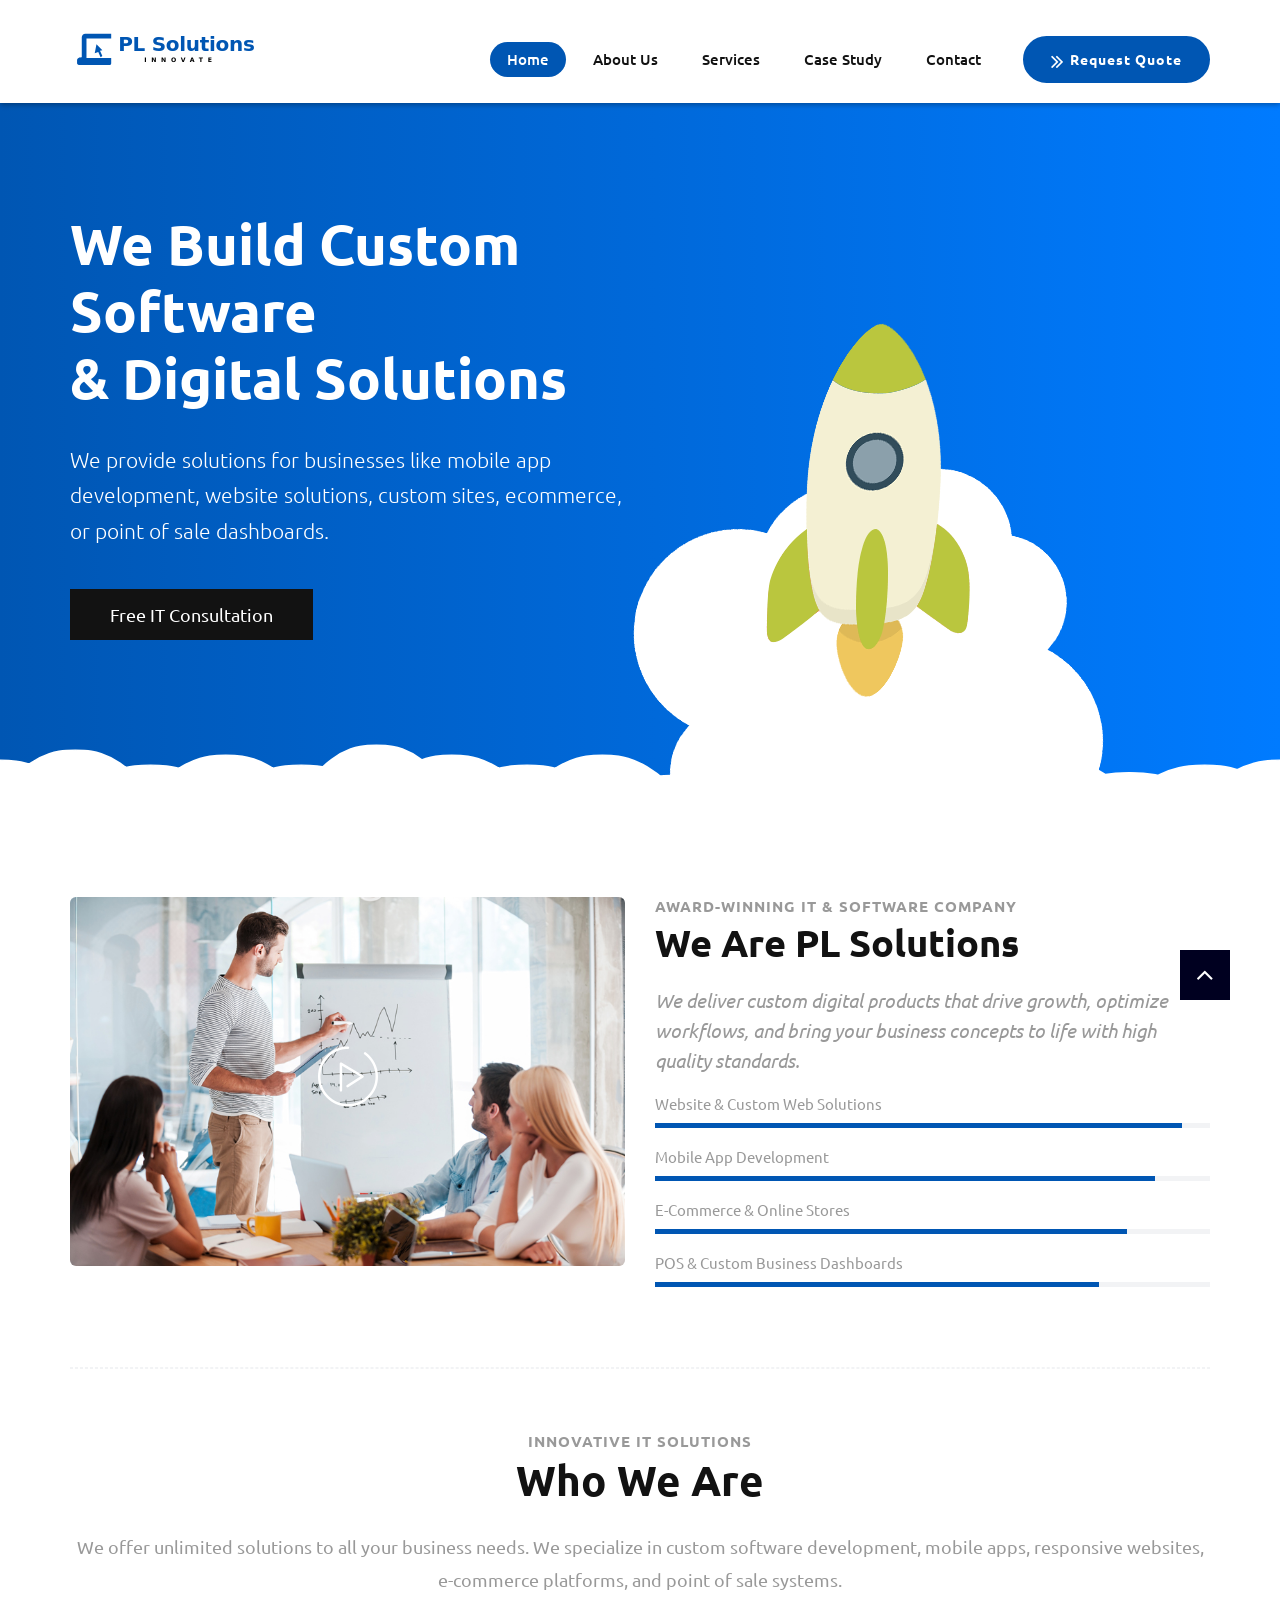
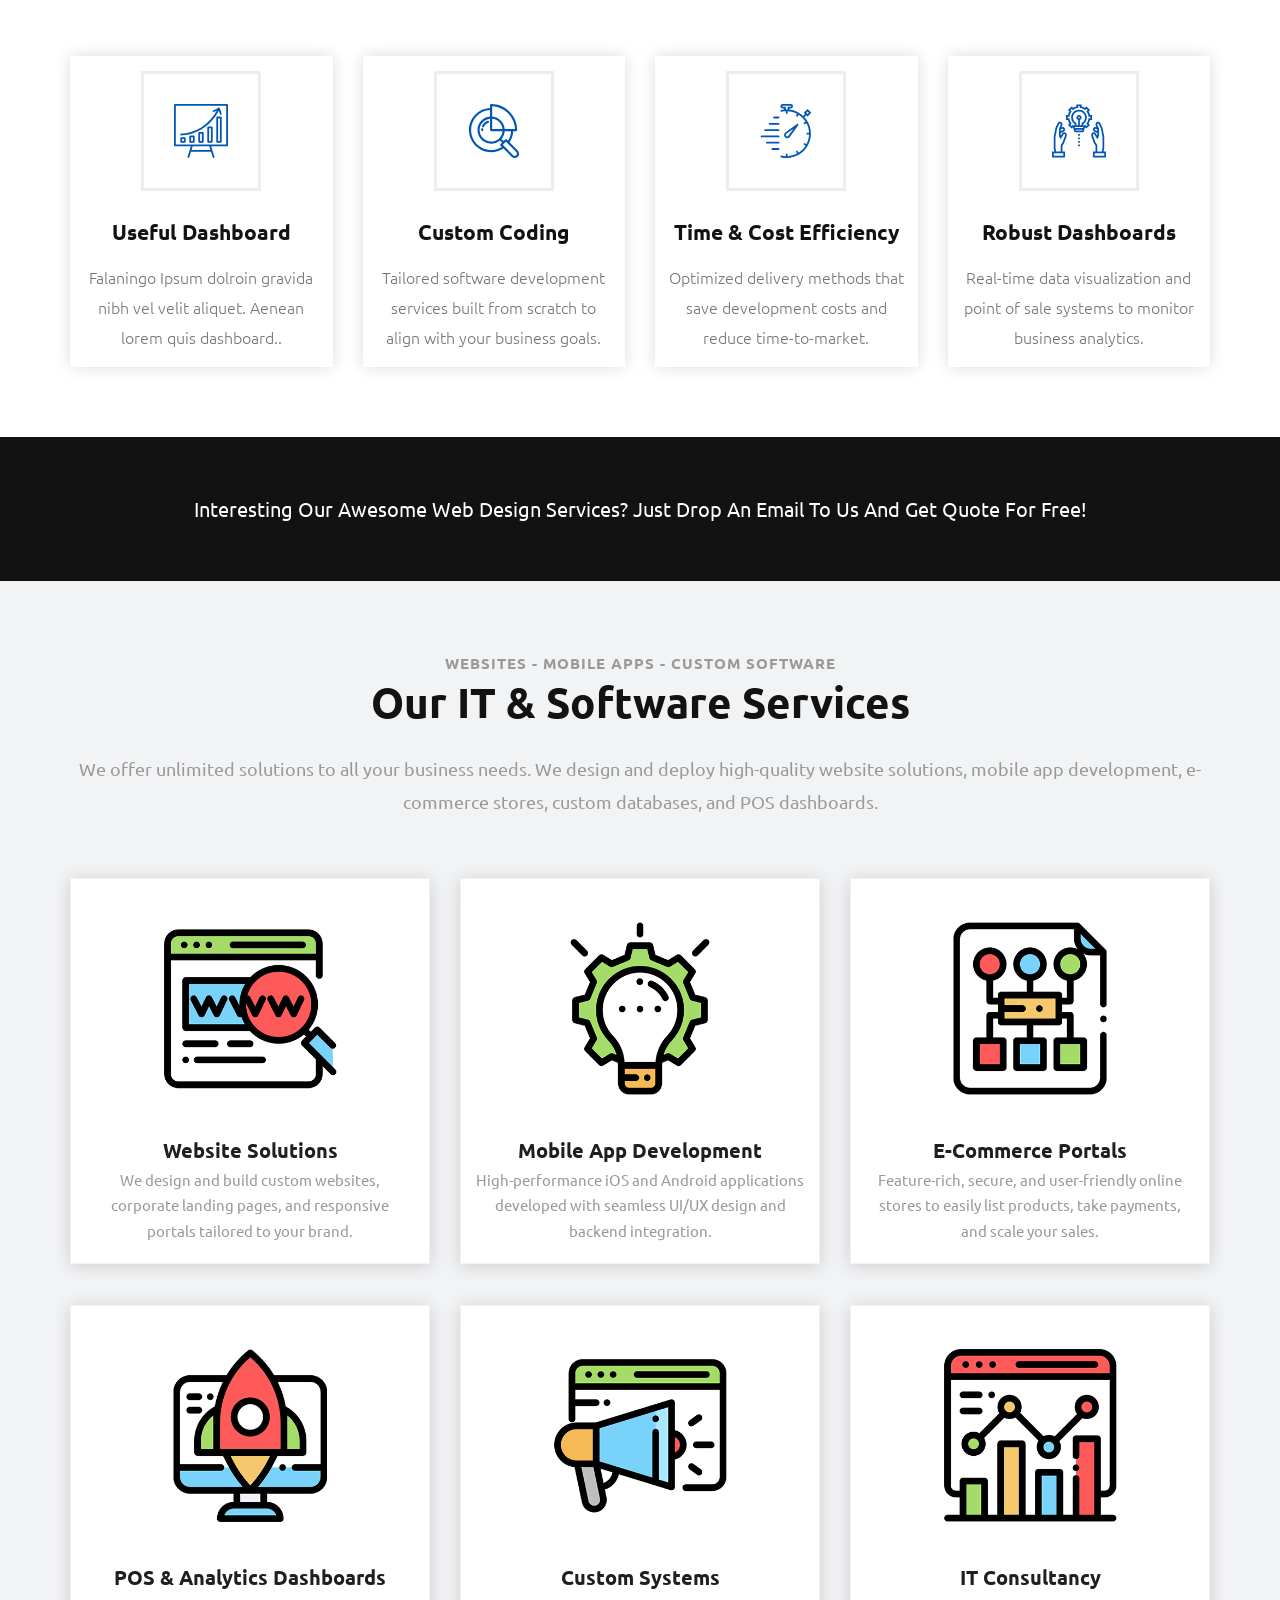
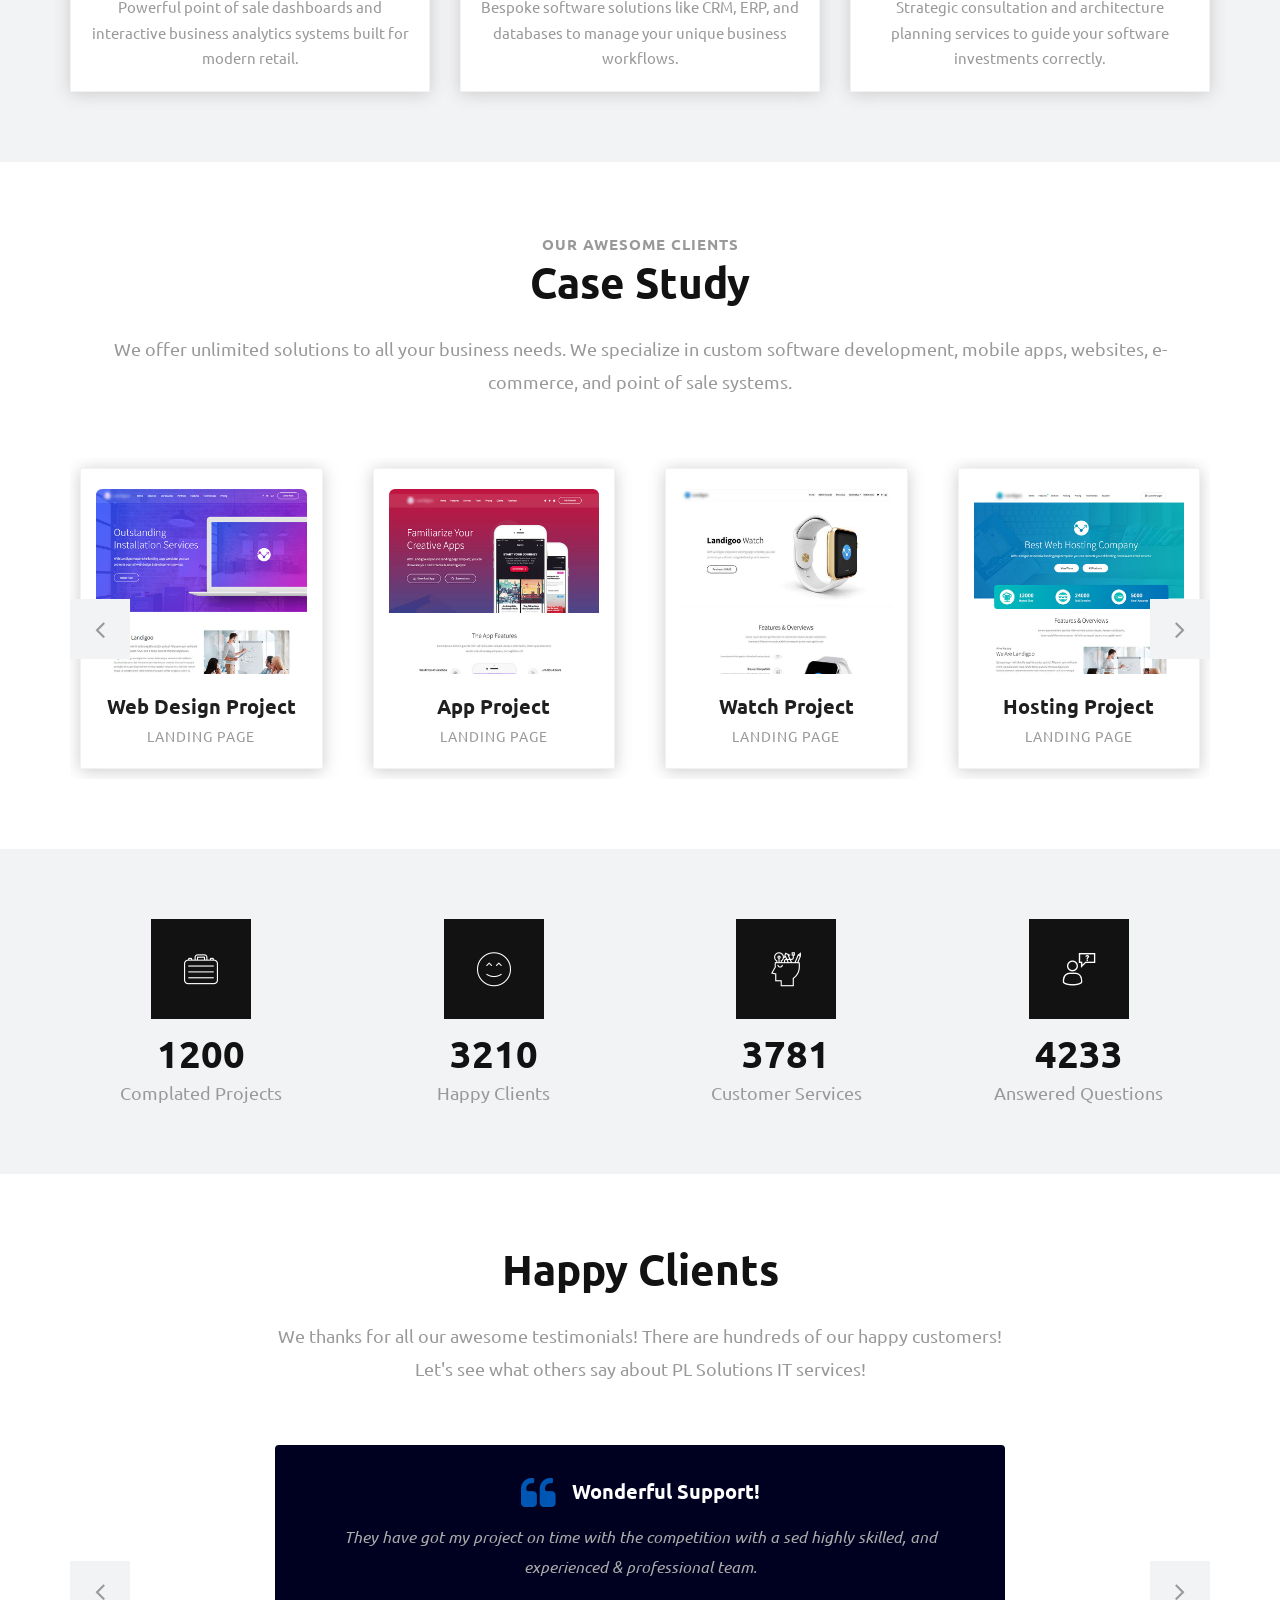
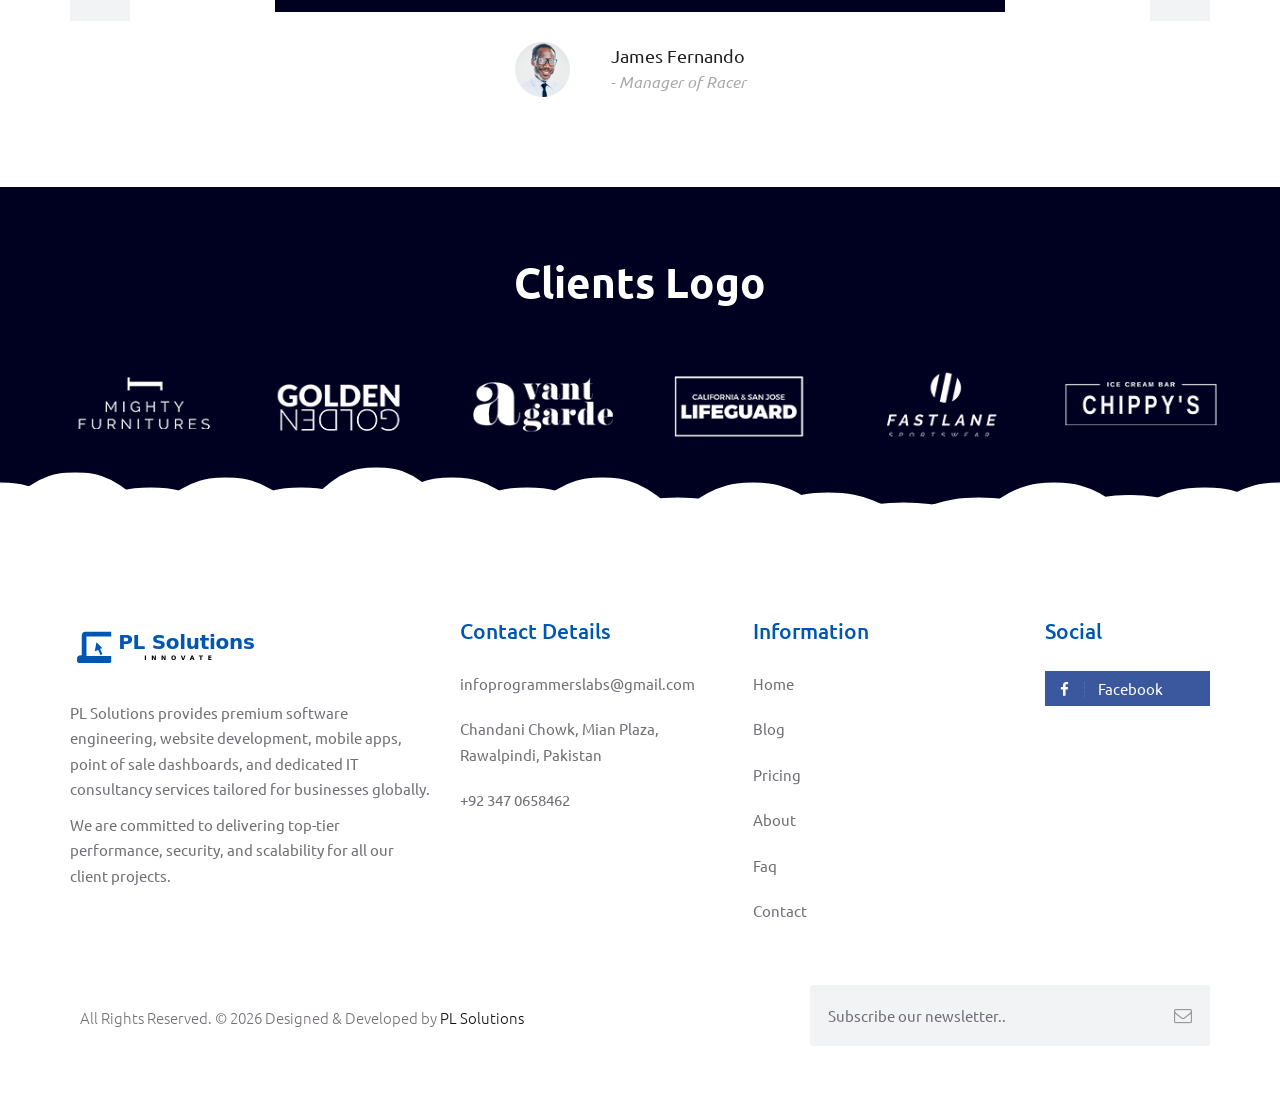
==== index.html @ e8bc79b7 "first commit" ====
<!DOCTYPE html>
<html lang="en">

<!-- Basic -->
<meta charset="utf-8">
<meta http-equiv="X-UA-Compatible" content="IE=edge">

<!-- Mobile Metas -->
<meta name="viewport" content="width=device-width, minimum-scale=1.0, maximum-scale=1.0, user-scalable=no">

<!-- Site Metas -->
<title>PL Solutions</title>
<meta name="keywords" content="">
<meta name="description" content="">
<meta name="author" content="">

<!-- Site Icons -->
<link rel="shortcut icon" href="images/favicon.ico" type="image/x-icon" />
<link rel="apple-touch-icon" href="images/apple-touch-icon.png">

<!-- Bootstrap CSS -->
<link rel="stylesheet" href="css/bootstrap.min.css">
<!-- Site CSS -->
<link rel="stylesheet" href="style.css">
<!-- Colors CSS -->
<link rel="stylesheet" href="css/colors.css">
<!-- ALL VERSION CSS -->
<link rel="stylesheet" href="css/versions.css">
<!-- Responsive CSS -->
<link rel="stylesheet" href="css/responsive.css">
<!-- Custom CSS -->
<link rel="stylesheet" href="css/custom.css">

<!--[if lt IE 9]>
      <script src="https://oss.maxcdn.com/libs/html5shiv/3.7.0/html5shiv.js"></script>
      <script src="https://oss.maxcdn.com/libs/respond.js/1.4.2/respond.min.js"></script>
    <![endif]-->

</head>

<body class="seo_version">

    <!-- LOADER -->
    <div id="preloader">
        <div id="cupcake" class="box">
            <span class="letter">L</span>
            <div class="cupcakeCircle box">
                <div class="cupcakeInner box">
                    <div class="cupcakeCore box"></div>
                </div>
            </div>
            <span class="letter box">A</span>
            <span class="letter box">D</span>
            <span class="letter box">I</span>
            <span class="letter box">N</span>
            <span class="letter box">G</span>
        </div>
    </div>
    <!-- END LOADER -->

    <header class="header header_style_01">
        <nav class="megamenu navbar navbar-default">
            <div class="container">
                <div class="navbar-header">
                    <button type="button" class="navbar-toggle collapsed" data-toggle="collapse" data-target="#navbar"
                        aria-expanded="false" aria-controls="navbar">
                        <span class="sr-only">Toggle navigation</span>
                        <span class="icon-bar"></span>
                        <span class="icon-bar"></span>
                        <span class="icon-bar"></span>
                    </button>
                    <a class="navbar-brand" href="index.html"><img src="images/logos/logo-seo.svg" alt="PL Solutions"
                            style="height: 50px;"></a>
                </div>
                <div id="navbar" class="navbar-collapse collapse">
                    <ul class="nav navbar-nav navbar-right hidden-md hidden-sm hidden-xs">
                        <li><a class="btn-light btn-radius btn-brd top-btn" href="#"><i
                                    class="fa fa-angle-double-right"></i>Request Quote</a></li>
                    </ul>
                    <ul class="nav navbar-nav navbar-right menu-top">
                        <li><a class="active" href="index.html">Home</a></li>
                        <li><a href="about.html">About Us </a></li>
                        <li><a href="services.html">Services</a></li>
                        <li><a href="case-study.html">Case Study</a></li>
                        <li><a href="contact.html">Contact</a></li>
                    </ul>
                </div>
            </div>
        </nav>
    </header>

    <div id="home" class="parallax first-section" data-stellar-background-ratio="0.4"
        style="background: #0056b3; background: linear-gradient(to right, #0056b3 0%, #007bff 100%);">
        <div class="container">
            <div class="row">
                <div class="col-md-6 col-sm-12">
                    <div class="big-tagline">
                        <h2>We Build Custom Software<br>& Digital Solutions</h2>
                        <p class="lead">We provide solutions for businesses like mobile app development, website
                            solutions, custom sites, ecommerce, or point of sale dashboards.</p>
                        <a href="#support" class="btn btn-light btn-radius btn-brd ban-btn">Free IT Consultation</a>
                    </div>
                </div>

                <div class="app_iphone_02 wow slideInUp hidden-xs hidden-sm" data-wow-duration="1s"
                    data-wow-delay="0.5s">
                    <img src="uploads/rocket.png" alt="" class="img-responsive">
                </div>
            </div><!-- end row -->
        </div><!-- end container -->
    </div><!-- end section -->

    <svg id="clouds" class="hidden-xs" xmlns="http://www.w3.org/2000/svg" version="1.1" width="100%" height="100"
        viewBox="0 0 85 100" preserveAspectRatio="none">
        <path d="M-5 100 Q 0 20 5 100 Z
            M0 100 Q 5 0 10 100
            M5 100 Q 10 30 15 100
            M10 100 Q 15 10 20 100
            M15 100 Q 20 30 25 100
            M20 100 Q 25 -10 30 100
            M25 100 Q 30 10 35 100
            M30 100 Q 35 30 40 100
            M35 100 Q 40 10 45 100
            M40 100 Q 45 50 50 100
            M45 100 Q 50 20 55 100
            M50 100 Q 55 40 60 100
            M55 100 Q 60 60 65 100
            M60 100 Q 65 50 70 100
            M65 100 Q 70 20 75 100
            M70 100 Q 75 45 80 100
            M75 100 Q 80 30 85 100
            M80 100 Q 85 20 90 100
            M85 100 Q 90 50 95 100
            M90 100 Q 95 25 100 100
            M95 100 Q 100 15 105 100 Z">
        </path>
    </svg>

    <div id="about" class="section wb nopadtop">
        <div class="container">
            <div class="row">
                <div class="col-md-6">
                    <div class="post-media wow fadeIn">
                        <img src="uploads/about_01.jpg" alt="" class="img-responsive img-rounded">
                        <a href="http://www.youtube.com/watch?v=nrJtHemSPW4" data-rel="prettyPhoto[gal]"
                            class="playbutton"><i class="flaticon-play-button"></i></a>
                    </div><!-- end media -->
                </div><!-- end col -->

                <div class="col-md-6 m40">
                    <div class="message-box">
                        <h4>Award-Winning IT & Software Company</h4>
                        <h2>We Are PL Solutions</h2>
                        <p class="lead">We deliver custom digital products that drive growth, optimize workflows, and
                            bring your business concepts to life with high quality standards.</p>

                        <div class="skills">
                            <div class="skills-wrapper">
                                <h3>Website & Custom Web Solutions</h3>
                                <div class="progress">
                                    <div class="progress-bar progress-bar-success color6 wow slideInLeft"
                                        role="progressbar" aria-valuenow="95" aria-valuemin="0" aria-valuemax="100"
                                        style="width: 95%">
                                    </div>
                                </div>
                            </div><!-- end skills-wrapper -->

                            <div class="skills-wrapper">
                                <h3>Mobile App Development</h3>
                                <div class="progress">
                                    <div class="progress-bar progress-bar-success color2 wow slideInLeft"
                                        role="progressbar" aria-valuenow="90" aria-valuemin="0" aria-valuemax="100"
                                        style="width: 90%">
                                    </div>
                                </div>
                            </div><!-- end skills-wrapper -->

                            <div class="skills-wrapper">
                                <h3>E-Commerce & Online Stores</h3>
                                <div class="progress">
                                    <div class="progress-bar progress-bar-success color3 wow slideInLeft"
                                        role="progressbar" aria-valuenow="85" aria-valuemin="0" aria-valuemax="100"
                                        style="width: 85%">
                                    </div>
                                </div>
                            </div><!-- end skills-wrapper -->

                            <div class="skills-wrapper">
                                <h3>POS & Custom Business Dashboards</h3>
                                <div class="progress">
                                    <div class="progress-bar progress-bar-success color5 wow slideInLeft"
                                        role="progressbar" aria-valuenow="80" aria-valuemin="0" aria-valuemax="100"
                                        style="width: 80%">
                                    </div>
                                </div>
                            </div><!-- end skills-wrapper -->
                        </div><!-- end skills -->
                    </div><!-- end messagebox -->
                </div><!-- end col -->
            </div><!-- end row -->

            <hr class="hr1">

            <div class="section-title text-center">
                <small>Innovative IT Solutions</small>
                <h3>Who We Are</h3>
                <p class="lead">We offer unlimited solutions to all your business needs. We specialize in custom
                    software development, mobile apps, responsive websites, e-commerce platforms, and point of sale
                    systems.</p>
            </div><!-- end title -->

            <div class="seo-services row clearfix">
                <div class="col-md-3 col-sm-6 col-xs-12">
                    <div class="who">
                        <img src="images/seo-icons/growth.svg" alt="icon" class="wow fadeInUp">
                        <h4>Useful Dashboard</h4>
                        <p class="lead">Falaningo Ipsum dolroin gravida nibh vel velit aliquet. Aenean lorem quis
                            dashboard..</p>
                    </div>
                </div><!-- end col -->

                <div class="col-md-3 col-sm-6 col-xs-12">
                    <div class="who">
                        <img src="images/seo-icons/research.svg" alt="icon" class="wow fadeInUp">
                        <h4>Custom Coding</h4>
                        <p class="lead">Tailored software development services built from scratch to align with your
                            business goals.</p>
                    </div>
                </div><!-- end col -->

                <div class="col-md-3 col-sm-6 col-xs-12">
                    <div class="who">
                        <img src="images/seo-icons/stopwatch.svg" alt="icon" class="wow fadeInUp">
                        <h4>Time & Cost Efficiency</h4>
                        <p class="lead">Optimized delivery methods that save development costs and reduce
                            time-to-market.</p>
                    </div>
                </div><!-- end col -->

                <div class="col-md-3 col-sm-6 col-xs-12">
                    <div class="who">
                        <img src="images/seo-icons/development.svg" alt="icon" class="wow fadeInUp">
                        <h4>Robust Dashboards</h4>
                        <p class="lead">Real-time data visualization and point of sale systems to monitor business
                            analytics.</p>
                    </div>
                </div><!-- end col -->
            </div><!-- end how-its-work -->
        </div><!-- end container -->
    </div><!-- end section -->

    <section class="section nopad cac text-center">
        <a href="#">
            <h3>Interesting our awesome web design services? Just drop an email to us and get quote for free!</h3>
        </a>
    </section>

    <div id="services" class="section lb">
        <div class="container">
            <div class="section-title text-center">
                <small>Websites - Mobile Apps - Custom Software</small>
                <h3>Our IT & Software Services</h3>
                <p class="lead">We offer unlimited solutions to all your business needs. We design and deploy
                    high-quality website solutions, mobile app development, e-commerce stores, custom databases, and POS
                    dashboards.</p>
            </div><!-- end title -->
            <div class="row text-center">
                <div class="col-md-4 col-sm-4 col-xs-12">
                    <div class="service-widget">
                        <div class="post-media wow fadeIn">
                            <img src="uploads/seo_01.png" alt="" class="img-responsive img-rounded">
                        </div>
                        <h3>Website Solutions</h3>
                        <p>We design and build custom websites, corporate landing pages, and responsive portals tailored
                            to your brand.</p>
                    </div><!-- end service -->
                </div><!-- end col -->

                <div class="col-md-4 col-sm-4 col-xs-12">
                    <div class="service-widget">
                        <div class="post-media wow fadeIn">
                            <img src="uploads/seo_02.png" alt="" class="img-responsive img-rounded">
                        </div>
                        <h3>Mobile App Development</h3>
                        <p>High-performance iOS and Android applications developed with seamless UI/UX design and
                            backend integration.</p>
                    </div><!-- end service -->
                </div><!-- end col -->

                <div class="col-md-4 col-sm-4 col-xs-12">
                    <div class="service-widget">
                        <div class="post-media wow fadeIn">
                            <img src="uploads/seo_03.png" alt="" class="img-responsive img-rounded">
                        </div>
                        <h3>E-Commerce Portals</h3>
                        <p>Feature-rich, secure, and user-friendly online stores to easily list products, take payments,
                            and scale your sales.</p>
                    </div><!-- end service -->
                </div><!-- end col -->
            </div><!-- end row -->

            <hr class="invis">

            <div class="row text-center">
                <div class="col-md-4 col-sm-4 col-xs-12">
                    <div class="service-widget">
                        <div class="post-media wow fadeIn">
                            <img src="uploads/seo_04.png" alt="" class="img-responsive img-rounded">
                        </div>
                        <h3>POS & Analytics Dashboards</h3>
                        <p>Powerful point of sale dashboards and interactive business analytics systems built for modern
                            retail.</p>
                    </div><!-- end service -->
                </div><!-- end col -->

                <div class="col-md-4 col-sm-4 col-xs-12">
                    <div class="service-widget">
                        <div class="post-media wow fadeIn">
                            <img src="uploads/seo_05.png" alt="" class="img-responsive img-rounded">
                        </div>
                        <h3>Custom Systems</h3>
                        <p>Bespoke software solutions like CRM, ERP, and databases to manage your unique business
                            workflows.</p>
                    </div><!-- end service -->
                </div><!-- end col -->

                <div class="col-md-4 col-sm-4 col-xs-12">
                    <div class="service-widget">
                        <div class="post-media wow fadeIn">
                            <img src="uploads/seo_06.png" alt="" class="img-responsive img-rounded">
                        </div>
                        <h3>IT Consultancy</h3>
                        <p>Strategic consultation and architecture planning services to guide your software investments
                            correctly.</p>
                    </div><!-- end service -->
                </div><!-- end col -->
            </div><!-- end row -->
        </div><!-- end container -->
    </div><!-- end section -->

    <div id="case" class="section wb">
        <div class="container">
            <div class="section-title text-center">
                <small>Our Awesome Clients</small>
                <h3>Case Study</h3>
                <p class="lead">We offer unlimited solutions to all your business needs. We specialize in custom
                    software development, mobile apps, websites, e-commerce, and point of sale systems.</p>
            </div><!-- end title -->

            <div class="owl-screenshots owl-carousel owl-theme text-center">
                <div class="owl-screen">
                    <div class="service-widget">
                        <div class="post-media entry wow fadeIn">
                            <a href="uploads/version_01.jpg" data-rel="prettyPhoto[gal]"
                                class="hoverbutton global-radius"><i class="flaticon-unlink"></i></a>
                            <img src="uploads/version_01.jpg" alt="" class="img-responsive img-rounded">
                            <div class="magnifier"></div>
                        </div>

                        <h3>Web Design Project</h3>
                        <small>Landing Page</small>
                    </div><!-- end service -->
                </div><!-- end col -->

                <div class="owl-screen">
                    <div class="service-widget">
                        <div class="post-media entry wow fadeIn">
                            <a href="uploads/version_02.jpg" data-rel="prettyPhoto[gal]"
                                class="hoverbutton global-radius"><i class="flaticon-unlink"></i></a>
                            <img src="uploads/version_02.jpg" alt="" class="img-responsive img-rounded">
                            <div class="magnifier"></div>
                        </div>

                        <h3>App Project</h3>
                        <small>Landing Page</small>
                    </div><!-- end service -->
                </div><!-- end col -->

                <div class="owl-screen">
                    <div class="service-widget">
                        <div class="post-media entry wow fadeIn">
                            <a href="uploads/version_03.jpg" data-rel="prettyPhoto[gal]"
                                class="hoverbutton global-radius"><i class="flaticon-unlink"></i></a>
                            <img src="uploads/version_03.jpg" alt="" class="img-responsive img-rounded">
                            <div class="magnifier"></div>
                        </div>

                        <h3>Watch Project</h3>
                        <small>Landing Page</small>
                    </div><!-- end service -->
                </div><!-- end col -->

                <div class="owl-screen">
                    <div class="service-widget">
                        <div class="post-media entry wow fadeIn">
                            <a href="uploads/version_04.jpg" data-rel="prettyPhoto[gal]"
                                class="hoverbutton global-radius"><i class="flaticon-unlink"></i></a>
                            <img src="uploads/version_04.jpg" alt="" class="img-responsive img-rounded">
                            <div class="magnifier"></div>
                        </div>

                        <h3>Hosting Project</h3>
                        <small>Landing Page</small>
                    </div><!-- end service -->
                </div><!-- end col -->

                <div class="owl-screen">
                    <div class="service-widget">
                        <div class="post-media entry wow fadeIn">
                            <a href="uploads/version_05.jpg" data-rel="prettyPhoto[gal]"
                                class="hoverbutton global-radius"><i class="flaticon-unlink"></i></a>
                            <img src="uploads/version_05.jpg" alt="" class="img-responsive img-rounded">
                            <div class="magnifier"></div>
                        </div>

                        <h3>POS Software</h3>
                        <small>Dashboard & Billing</small>
                    </div><!-- end service -->
                </div><!-- end col -->
            </div><!-- end owl -->
        </div><!-- end container -->
    </div><!-- end section -->

    <div class="parallax section lb">
        <div class="container">
            <div class="row text-center stat-wrap">
                <div class="col-md-3 col-sm-6 col-xs-12">
                    <span data-scroll class="global-radius icon_wrap effect-1"><i class="flaticon-briefcase"></i></span>
                    <p class="stat_count">1200</p>
                    <h3>Complated Projects</h3>
                </div><!-- end col -->

                <div class="col-md-3 col-sm-6 col-xs-12">
                    <span data-scroll class="global-radius icon_wrap effect-1"><i class="flaticon-happy"></i></span>
                    <p class="stat_count">3210</p>
                    <h3>Happy Clients</h3>
                </div><!-- end col -->

                <div class="col-md-3 col-sm-6 col-xs-12">
                    <span data-scroll class="global-radius icon_wrap effect-1"><i class="flaticon-idea"></i></span>
                    <p class="stat_count">3781</p>
                    <h3>Customer Services</h3>
                </div><!-- end col -->

                <div class="col-md-3 col-sm-6 col-xs-12">
                    <span data-scroll class="global-radius icon_wrap effect-1"><i
                            class="flaticon-customer-service"></i></span>
                    <p class="stat_count">4300</p>
                    <h3>Answered Questions</h3>
                </div><!-- end col -->
            </div><!-- end row -->
        </div><!-- end container -->
    </div><!-- end section -->



    <div id="testimonials" class="section wb">
        <div class="container">
            <div class="section-title text-center">
                <h3>Happy Clients</h3>
                <p class="lead">We thanks for all our awesome testimonials! There are hundreds of our happy customers!
                    <br>Let's see what others say about PL Solutions IT services!
                </p>
            </div><!-- end title -->

            <div class="row">
                <div class="col-md-12 col-sm-12">
                    <div class="testi-carousel owl-carousel owl-theme">
                        <div class="testimonial clearfix">
                            <div class="desc">
                                <h3><i class="fa fa-quote-left"></i> Wonderful Support!</h3>
                                <p class="lead">They have got my project on time with the competition with a sed highly
                                    skilled, and experienced & professional team.</p>
                            </div>
                            <div class="testi-meta">
                                <img src="uploads/testi_01.png" alt="" class="img-responsive alignleft">
                                <h4>James Fernando <small>- Manager of Racer</small></h4>
                            </div>
                            <!-- end testi-meta -->
                        </div>
                        <!-- end testimonial -->

                        <div class="testimonial clearfix">
                            <div class="desc">
                                <h3><i class="fa fa-quote-left"></i> Awesome Services!</h3>
                                <p class="lead">Explain to you how all this mistaken idea of denouncing pleasure and
                                    praising pain was born and I will give you completed.</p>
                            </div>
                            <div class="testi-meta">
                                <img src="uploads/testi_02.png" alt="" class="img-responsive alignleft">
                                <h4>Jacques Philips <small>- Designer</small></h4>
                            </div>
                            <!-- end testi-meta -->
                        </div>
                        <!-- end testimonial -->

                        <div class="testimonial clearfix">
                            <div class="desc">
                                <h3><i class="fa fa-quote-left"></i> Great & Talented Team!</h3>
                                <p class="lead">The master-builder of human happines no one rejects, dislikes avoids
                                    pleasure itself, because it is very pursue pleasure. </p>
                            </div>
                            <div class="testi-meta">
                                <img src="uploads/testi_03.png" alt="" class="img-responsive alignleft">
                                <h4>Venanda Mercy <small>- Newyork City</small></h4>
                            </div>
                            <!-- end testi-meta -->
                        </div>
                        <!-- end testimonial -->
                        <div class="testimonial clearfix">
                            <div class="desc">
                                <h3><i class="fa fa-quote-left"></i> Wonderful Support!</h3>
                                <p class="lead">They have got my project on time with the competition with a sed highly
                                    skilled, and experienced & professional team.</p>
                            </div>
                            <div class="testi-meta">
                                <img src="uploads/testi_01.png" alt="" class="img-responsive alignleft">
                                <h4>James Fernando <small>- Manager of Racer</small></h4>
                            </div>
                            <!-- end testi-meta -->
                        </div>
                        <!-- end testimonial -->

                        <div class="testimonial clearfix">
                            <div class="desc">
                                <h3><i class="fa fa-quote-left"></i> Awesome Services!</h3>
                                <p class="lead">Explain to you how all this mistaken idea of denouncing pleasure and
                                    praising pain was born and I will give you completed.</p>
                            </div>
                            <div class="testi-meta">
                                <img src="uploads/testi_02.png" alt="" class="img-responsive alignleft">
                                <h4>Jacques Philips <small>- Designer</small></h4>
                            </div>
                            <!-- end testi-meta -->
                        </div>
                        <!-- end testimonial -->

                        <div class="testimonial clearfix">
                            <div class="desc">
                                <h3><i class="fa fa-quote-left"></i> Great & Talented Team!</h3>
                                <p class="lead">The master-builder of human happines no one rejects, dislikes avoids
                                    pleasure itself, because it is very pursue pleasure. </p>
                            </div>
                            <div class="testi-meta">
                                <img src="uploads/testi_03.png" alt="" class="img-responsive alignleft">
                                <h4>Venanda Mercy <small>- Newyork City</small></h4>
                            </div>
                            <!-- end testi-meta -->
                        </div><!-- end testimonial -->
                    </div><!-- end carousel -->
                </div><!-- end col -->
            </div><!-- end row -->
        </div><!-- end container -->
    </div><!-- end section -->

    <div id="support" class="section db">
        <div class="container">
            <div class="section-title text-center">
                <h3>Clients Logo</h3>
            </div><!-- end title -->

            <div class="row">
                <div id="logo-carousel" class="owl-carousel">
                    <div> <img src="uploads/logo_01.png" alt=""> </div>
                    <div> <img src="uploads/logo_02.png" alt=""> </div>
                    <div> <img src="uploads/logo_03.png" alt=""> </div>
                    <div> <img src="uploads/logo_04.png" alt=""> </div>
                    <div> <img src="uploads/logo_05.png" alt=""> </div>
                    <div> <img src="uploads/logo_06.png" alt=""> </div>
                    <div> <img src="uploads/logo_01.png" alt=""> </div>
                    <div> <img src="uploads/logo_02.png" alt=""> </div>
                </div>
            </div><!-- end row -->
        </div><!-- end container -->
    </div><!-- end section -->

    <svg id="clouds1" class="hidden-xs" xmlns="http://www.w3.org/2000/svg" version="1.1" width="100%" height="100"
        viewBox="0 0 85 100" preserveAspectRatio="none">
        <path d="M-5 100 Q 0 20 5 100 Z
            M0 100 Q 5 0 10 100
            M5 100 Q 10 30 15 100
            M10 100 Q 15 10 20 100
            M15 100 Q 20 30 25 100
            M20 100 Q 25 -10 30 100
            M25 100 Q 30 10 35 100
            M30 100 Q 35 30 40 100
            M35 100 Q 40 10 45 100
            M40 100 Q 45 50 50 100
            M45 100 Q 50 20 55 100
            M50 100 Q 55 40 60 100
            M55 100 Q 60 60 65 100
            M60 100 Q 65 50 70 100
            M65 100 Q 70 20 75 100
            M70 100 Q 75 45 80 100
            M75 100 Q 80 30 85 100
            M80 100 Q 85 20 90 100
            M85 100 Q 90 50 95 100
            M90 100 Q 95 25 100 100
            M95 100 Q 100 15 105 100 Z">
        </path>
    </svg>

    <footer class="footer">
        <div class="container">
            <div class="row">
                <div class="col-md-4 col-sm-4 col-xs-12">
                    <div class="widget clearfix">
                        <div class="widget-title">
                            <img src="images/logos/logo-light.svg" alt="PL Solutions" style="height: 50px;">
                        </div>
                        <p>PL Solutions provides premium software engineering, website development, mobile apps, point
                            of sale dashboards, and dedicated IT consultancy services tailored for businesses globally.
                        </p>
                        <p>We are committed to delivering top-tier performance, security, and scalability for all our
                            client projects.</p>
                    </div><!-- end clearfix -->
                </div><!-- end col -->

                <div class="col-md-3 col-sm-3 col-xs-12">
                    <div class="widget clearfix">
                        <div class="widget-title">
                            <h3>Contact Details</h3>
                        </div>

                        <ul class="footer-links">
                            <li><a href="mailto:[EMAIL_ADDRESS]">infoprogrammerslabs@gmail.com</a></li>
                            <li>Chandani Chowk, Mian Plaza, Rawalpindi, Pakistan </li>
                            <li>+92 347 0658462</li>
                        </ul><!-- end links -->
                    </div><!-- end clearfix -->
                </div><!-- end col -->

                <div class="col-md-3 col-sm-3 col-xs-12">
                    <div class="widget clearfix">
                        <div class="widget-title">
                            <h3>Information</h3>
                        </div>

                        <ul class="footer-links">
                            <li><a href="#">Home</a></li>
                            <li><a href="#">Blog</a></li>
                            <li><a href="#">Pricing</a></li>
                            <li><a href="#">About</a></li>
                            <li><a href="#">Faq</a></li>
                            <li><a href="#">Contact</a></li>
                        </ul><!-- end links -->
                    </div><!-- end clearfix -->
                </div><!-- end col -->

                <div class="col-md-2 col-sm-2 col-xs-12">
                    <div class="widget clearfix">
                        <div class="widget-title">
                            <h3>Social</h3>
                        </div>
                        <ul class="footer-links social-md">
                            <li><a class="fb" href="https://www.facebook.com/p/PL-Solutions-61573247031729/" target="_blank" rel="noopener noreferrer"><i class="fa fa-facebook"></i> Facebook</a></li>
                        </ul><!-- end links -->
                    </div><!-- end clearfix -->
                </div><!-- end col -->
            </div><!-- end row -->
        </div><!-- end container -->
    </footer><!-- end footer -->

    <div class="copyrights">
        <div class="container">
            <div class="footer-distributed">
                <div class="footer-left">
                    <p class="footer-company-name">All Rights Reserved. &copy; 2026 Designed & Developed by <a
                            href="#">PL Solutions</a></p>
                </div>

                <div class="footer-right">
                    <form method="get" action="#">
                        <input placeholder="Subscribe our newsletter.." name="search">
                        <i class="fa fa-envelope-o"></i>
                    </form>
                </div>
            </div>
        </div><!-- end container -->
    </div><!-- end copyrights -->

    <a href="#" id="scroll-to-top" class="dmtop global-radius"><i class="fa fa-angle-up"></i></a>

    <!-- ALL JS FILES -->
    <script src="js/all.js"></script>
    <!-- ALL PLUGINS -->
    <script src="js/custom.js"></script>

</body>

</html>
---- style.css ----
/*------------------------------------------------------------------
    Version: 1.0
-------------------------------------------------------------------*/


/*------------------------------------------------------------------
    [Table of contents]

    1. IMPORT FONTS
    2. IMPORT FILES
    3. SKELETON
    4. WP CORE
    5. HEADER
    6. SECTIONS
    7. SECTIONS
    8. PORTFOLIO
    9. TESTIMONIALS
    10. PRICING TABLES
    11. ICON BOXES
    12. MESSAGE BOXES
    13. FEATURES
    14. CONTACT
    15. FOOTER
    16. MISC
    17. BUTTONS
-------------------------------------------------------------------*/


/*------------------------------------------------------------------
    IMPORT FONTS
-------------------------------------------------------------------*/

@import url('https://fonts.googleapis.com/css?family=Ubuntu:300,400,500,700');

/*------------------------------------------------------------------
    IMPORT FILES
-------------------------------------------------------------------*/

@import url(css/animate.css);
@import url(css/flaticon.css);
@import url(css/prettyPhoto.css);
@import url(css/owl.carousel.css);
@import url(css/font-awesome.min.css);

/*------------------------------------------------------------------
    SKELETON
-------------------------------------------------------------------*/

body {
    color: #999;
    font-size: 15px;
    font-family: 'Ubuntu', sans-serif; 
    line-height: 1.7;
}

body.demos .section {
    background: url(images/bg.png) repeat top center #f2f3f5;
}

body.demos .section-title img {
    max-width: 280px;
    display: block;
    margin: 10px auto;
}

body.demos .service-widget h3 {
    border-bottom: 1px solid #ededed;
    font-size: 18px;
    padding: 20px 0;
    background-color: #ffffff;
}

body.demos .service-widget {
    margin: 0 0 30px;
    padding: 30px;
    background-color: #fff
}

body.demos .container-fluid {
    max-width: 1080px
}

a {
    color: #1f1f1f;
    text-decoration: none !important;
    outline: none !important;
    -webkit-transition: all .3s ease-in-out;
    -moz-transition: all .3s ease-in-out;
    -ms-transition: all .3s ease-in-out;
    -o-transition: all .3s ease-in-out;
    transition: all .3s ease-in-out;
}

h1,
h2,
h3,
h4,
h5,
h6 {
    letter-spacing: 0;
    font-weight: normal;
    position: relative;
    padding: 0 0 10px 0;
    font-weight: normal;
    line-height: 120% !important;
    color: #121212;
    margin: 0
}

h1 {
    font-size: 24px
}

h2 {
    font-size: 22px
}

h3 {
    font-size: 18px
}

h4 {
    font-size: 16px
}

h5 {
    font-size: 14px
}

h6 {
    font-size: 13px
}

h1 a,
h2 a,
h3 a,
h4 a,
h5 a,
h6 a {
    color: #212121;
    text-decoration: none!important;
    opacity: 1
}

h1 a:hover,
h2 a:hover,
h3 a:hover,
h4 a:hover,
h5 a:hover,
h6 a:hover {
    opacity: .8
}

a {
    color: #1f1f1f;
    text-decoration: none;
    outline: none;
}

a,
.btn {
    text-decoration: none !important;
    outline: none !important;
    -webkit-transition: all .3s ease-in-out;
    -moz-transition: all .3s ease-in-out;
    -ms-transition: all .3s ease-in-out;
    -o-transition: all .3s ease-in-out;
    transition: all .3s ease-in-out;
}

.btn-custom {
    margin-top: 20px;
    background-color: transparent !important;
    border: 2px solid #ddd;
    padding: 12px 40px;
    font-size: 16px;
}

.lead {
    font-size: 18px;
    line-height: 30px;
    color: #767676;
    margin: 0;
    padding: 0;
}

blockquote {
    margin: 20px 0 20px;
    padding: 30px;
}

ul, li, ol{
	margin: 0px;
	padding: 0px;
	list-style: none;
}


/*------------------------------------------------------------------
    WP CORE
-------------------------------------------------------------------*/

.first {
    clear: both
}

.last {
    margin-right: 0
}

.alignnone {
    margin: 5px 20px 20px 0;
}

.aligncenter,
div.aligncenter {
    display: block;
    margin: 5px auto 5px auto;
}

.alignright {
    float: right;
    margin: 10px 0 20px 20px;
}

.alignleft {
    float: left;
    margin: 10px 20px 20px 0;
}

a img.alignright {
    float: right;
    margin: 10px 0 20px 20px;
}

a img.alignnone {
    margin: 10px 20px 20px 0;
}

a img.alignleft {
    float: left;
    margin: 10px 20px 20px 0;
}

a img.aligncenter {
    display: block;
    margin-left: auto;
    margin-right: auto
}

.wp-caption {
    background: #fff;
    border: 1px solid #f0f0f0;
    max-width: 96%;
    /* Image does not overflow the content area */
    padding: 5px 3px 10px;
    text-align: center;
}

.wp-caption.alignnone {
    margin: 5px 20px 20px 0;
}

.wp-caption.alignleft {
    margin: 5px 20px 20px 0;
}

.wp-caption.alignright {
    margin: 5px 0 20px 20px;
}

.wp-caption img {
    border: 0 none;
    height: auto;
    margin: 0;
    max-width: 98.5%;
    padding: 0;
    width: auto;
}

.wp-caption p.wp-caption-text {
    font-size: 11px;
    line-height: 17px;
    margin: 0;
    padding: 0 4px 5px;
}


/* Text meant only for screen readers. */

.screen-reader-text {
    clip: rect(1px, 1px, 1px, 1px);
    position: absolute !important;
    height: 1px;
    width: 1px;
    overflow: hidden;
}

.screen-reader-text:focus {
    background-color: #f1f1f1;
    border-radius: 3px;
    box-shadow: 0 0 2px 2px rgba(0, 0, 0, 0.6);
    clip: auto !important;
    color: #21759b;
    display: block;
    font-size: 14px;
    font-size: 0.875rem;
    font-weight: bold;
    height: auto;
    left: 5px;
    line-height: normal;
    padding: 15px 23px 14px;
    text-decoration: none;
    top: 5px;
    width: auto;
    z-index: 100000;
    /* Above WP toolbar. */
}

/*------------------------------------------------------------------
    Preloader
-------------------------------------------------------------------*/

#cupcake{
	flex-direction:row;
	-webkit-flex-direction:row;
	-ms-flex-direction:row;
	-mos-flex-direction:row;
	-o-flex-direction:row;
	justify-content:center;
	-webkit-justify-content:center;
	-ms-justify-content:center;
	height:100%;
	width:100%;
	background-color:#0056b3;    
}

.letter{
    font-size:100px;
    color:#222;
    font-family:tahoma;
}

.box{
    display: box;
	display: -webkit-box;
	display: -moz-box;
	display: -ms-flexbox;
	display: -webkit-flex;
	display: flex;
}

.cupcakeCircle, .cupcakeInner, .cupcakeCore{
     border-radius:50%;
    -webkit-border-radius:50%;
    -moz-border-radius:50%;
    -ms-border-radius:50%;
}

.cupcake, .letter, .cupcakeCircle, .cupcakeInner, .cupcakeCore{
    flex:none;
    -webkit-flex:none;
    -moz-flex:none;
    -ms-flex:none;
    -o-flex:none;
}

.letter, .cupcakeCircle{
    align-self:center;
    -webkit-align-self:center;
    -moz-align-self:center;
    -o-align-self:center;
    -ms-align-self:center;
}
.cupcakeCircle{
    align-items:center;
    -ms-align-items:center;
    justify-content:center;
    -ms-justify-content:center;
    height:100px;
    width:100px;
    background-color:#222;
}

.cupcakeInner{
    align-self:center;
    -ms-align-self:center;
    justify-content:center;
    -ms-justify-content:center;
    height:50%;
    width:50%;
    background-color:#0056b3;
    -webkit-animation-name:cupcakeAnimate;
    -webkit-animation-duration:500ms;
    -webkit-animation-direction:alternate;
    -webkit-animation-timing-function:ease-in-out;
    -webkit-animation-iteration-count:infinite;
    
}
.cupcakeCore{
    align-self:center;
    -ms-align-self:center;
    height:25%;
    width:25%;
    background-color:#222;
    -webkit-animation-name:coreAnimate;
    -webkit-animation-duration:1s;
    -webkit-animation-direction:alternate;
    -webkit-animation-timing-function:ease-in-out;
    -webkit-animation-iteration-count:infinite;
}

@-webkit-keyframes cupcakeAnimate{
        to{ height:90%; width:90%; }
}
@keyframes cupcakeAnimate{
    to{ height:90%; width:90%; }
}

@-webkit-keyframes coreAnimate{
    to{ height:90%; width:90%; }
}
@keyframes coreAnimate{
    to{ height:90%; width:90%; }
}



/*------------------------------------------------------------------
    HEADER
-------------------------------------------------------------------*/

.megamenu .nav,
.megamenu .collapse,
.megamenu .dropup,
.megamenu .dropdown {
    position: static;
}

.megamenu .container-fluid {
    position: relative;
}

.megamenu .dropdown-menu {
    left: auto;
}

.megamenu .megamenu-content {
    padding: 20px 30px;
}

.megamenu .dropdown.megamenu-fw .dropdown-menu {
    left: 0;
    right: 0;
}

.megamenu .list-unstyled {
    min-width: 200px;
}

.header_style_01 {
    background-color: rgba(255, 255, 255, 1);
    display: block;
    left: 0;
    padding: 20px 40px;
    position: absolute;
    right: 0;
    top: 0;
    width: 100%;
    z-index: 111;
	-webkit-box-shadow: 0px 2px 5px 0px rgba(0,0,0,0.30);
	-moz-box-shadow: 0px 2px 5px 0px rgba(0,0,0,0.30);
	box-shadow: 0px 2px 5px 0px rgba(0,0,0,0.30);
}

.header_style_01 .navbar-default {
    background-color: transparent;
    border: 0;
}

.header_style_01 .navbar,
.header_style_01 .navbar-nav,
.header_style_01 .navbar-default,
.header_style_01 .nav {
    margin-bottom: 0 !important;
}

.header_style_01 .navbar-brand {
    padding: 2px 15px 0 15px;
	height: auto;
}

.header_style_01 .navbar-default .navbar-nav > li > a {
    border-radius: 0;
    color: #121212;
    font-size: 15px;
    font-style: normal;
    font-weight: 400;
    text-transform: capitalize;
    background-color: transparent;
}

.header_style_01 .navbar-default .navbar-nav > li a {
    background-color: transparent;
	font-weight: 500;
	padding: 7px 17px 7px;
	-webkit-border-radius: 33px;
	-ms-border-radius: 33px;
	border-radius: 33px;
	line-height: 21px;
}

.header_style_01 .navbar-default .navbar-nav > li:hover a,
.header_style_01 .navbar-default .navbar-nav > li:focus a {
    background-color: #0056b3;
	color: #ffffff;
}

.header_style_01 .navbar-default .navbar-nav > li a.active{
	background-color: #0056b3;
	color: #ffffff;
}

.header_style_01 .navbar-right > li {
	margin-left: 10px;
    -webkit-transition: all .3s ease-in-out;
    -moz-transition: all .3s ease-in-out;
    -ms-transition: all .3s ease-in-out;
    -o-transition: all .3s ease-in-out;
    transition: all .3s ease-in-out;
}

.header_style_01 .navbar-right > li > a {
    padding-bottom: 10px;
    padding-top: 10px;
}

li.social-links {
    margin: 0 8px;
}

li.social-links a {
    padding: 13px 0 !important;
}

.affix-top {
    overflow: hidden;
    visibility: visible;
    opacity: 1;
    top: -100%;
}

.navbar-nav li {
    position: relative;
}

.navbar-nav span {
    font-size: 24px;
    position: absolute;
    right: 2px;
    top: 13px;
}

.header_style_01 .navbar-default .navbar-nav > li a.btn-light.top-btn{
	position: relative;
	line-height: 24px;
	color: #ffffff;
	font-size: 14px;
	font-weight: 700;
	padding: 9px 26px;
	border-radius: 50px;
	letter-spacing: 1px;
	margin-top: 16px;
	background-color: #0056b3;
	border: 2px solid #0056b3;
	transition: all 0.3s ease;
	-moz-transition: all 0.3s ease;
	-webkit-transition: all 0.3s ease;
	-ms-transition: all 0.3s ease;
	-o-transition: all 0.3s ease;
}

.header_style_01 .navbar-default .navbar-nav > li a.btn-light.top-btn:hover{
	color: #0056b3;
	border-color: #0056b3;
	background: none;
}

.menu-top{
	margin-top: 22px;
}

.fixed-menu .navbar-default{
	position: fixed;
	visibility: hidden;
	left: 0px;
	top: 0px;
	width: 100%;
	padding: 0px 0px;
	background: #ffffff;
	z-index: 0;
	transition: all 500ms ease;
	-moz-transition: all 500ms ease;
	-webkit-transition: all 500ms ease;
	-ms-transition: all 500ms ease;
	-o-transition: all 500ms ease;
	z-index: 999;
	opacity: 1;
	visibility: visible;
	-ms-animation-name: fadeInDown;
	-moz-animation-name: fadeInDown;
	-op-animation-name: fadeInDown;
	-webkit-animation-name: fadeInDown;
	animation-name: fadeInDown;
	-ms-animation-duration: 500ms;
	-moz-animation-duration: 500ms;
	-op-animation-duration: 500ms;
	-webkit-animation-duration: 500ms;
	animation-duration: 500ms;
	-ms-animation-timing-function: linear;
	-moz-animation-timing-function: linear;
	-op-animation-timing-function: linear;
	-webkit-animation-timing-function: linear;
	animation-timing-function: linear;
	-ms-animation-iteration-count: 1;
	-moz-animation-iteration-count: 1;
	-op-animation-iteration-count: 1;
	-webkit-animation-iteration-count: 1;
	animation-iteration-count: 1;
}

.fixed-menu .navbar-default{
	padding: 15px 0px;
	box-shadow: 0 0 8px 0 rgba(0,0,0,.12);
}



/*------------------------------------------------------------------
    SECTIONS
-------------------------------------------------------------------*/

.parallax {
    background-attachment: fixed;
    background-size: cover;
    height: 100%;
    padding: 120px 0;
    position: relative;
    width: 100%;
}

.parallax.parallax-off {
    background-attachment: scroll !important;
    display: block;
    height: 100%;
    min-height: 100%;
    overflow: hidden;
    position: relative;
    background-position: center center;
    vertical-align: sub;
    width: 100%;
    z-index: 2;
}

.no-scroll-xy {
    overflow: hidden !important;
    -webkit-transition: all .4s ease-in-out;
    -moz-transition: all .4s ease-in-out;
    -ms-transition: all .4s ease-in-out;
    -o-transition: all .4s ease-in-out;
    transition: all .4s ease-in-out;
}

.section {
    display: block;
    position: relative;
    overflow: hidden;
    padding: 70px 0;
}

.noover {
    overflow: visible;
}

.noover .btn-dark {
    border: 0 !important;
}

.nopad {
    padding: 0;
}

.nopadtop {
    padding-top: 0;
}

.section.wb {
    background-color: #ffffff;
}

.section.lb {
    background-color: #f2f3f5;
}

.section.db {
    background-color: #1f1f1f;
}

.section.color1 {
    background-color: #448AFF;
}

.first-section {
    display: block;
    position: relative;
    overflow: hidden;
    padding: 16em 0 13em;
}

.first-section h2 {
    color: #ffffff;
    font-size: 68px;
    font-weight: 300;
    text-transform: capitalize;
    display: block;
    margin: 0;
    padding: 0 0 30px;
    position: relative;
}

.first-section .lead {
    font-size: 21px;
    font-weight: 300;
    padding: 0 0 40px;
    margin: 0;
    line-height: inherit;
    color: #ffffff;
}

.macbookright {
    width: 980px;
    position: absolute;
    right: -15%;
    bottom: -6%;
}

.section-title {
    display: block;
    position: relative;
    margin-bottom: 60px;
}

.section-title p {
    color: #999;
    font-weight: 400;
    font-size: 18px;
    line-height: 33px;
    margin: 0;
}

.section-title h3 {
    font-size: 42px;
    font-weight: 300;
    line-height: 62px;
    margin: 0 0 25px;
    padding: 0;
    text-transform: none;
}

.section.colorsection p,
.section.colorsection h3,
.section.db h3 {
    color: #ffffff;
}


body.seo_version .btn-light.ban-btn{
	padding: 13px 40px;
	font-size: 18px;
	border: 2px solid #ffffff;
	color: #ffffff;
	background-color: #121212;
}

.who{
	padding: 15px 10px;
	box-shadow: 0 0 15px rgba(0,0,0,0.14);
}

.progress-bar-success{
	background: #0056b3;
	box-shadow: none;
}




/*------------------------------------------------------------------
    PORTFOLIO
-------------------------------------------------------------------*/

.item-h2,
.item-h1 {
    height: 100% !important;
    height: auto !important;
}

.isotope-item {
    z-index: 2;
    padding: 0;
}

.isotope-hidden.isotope-item {
    pointer-events: none;
    z-index: 1;
}

.isotope,
.isotope .isotope-item {
    /* change duration value to whatever you like */
    -webkit-transition-duration: 0.8s;
    -moz-transition-duration: 0.8s;
    transition-duration: 0.8s;
}

.isotope {
    -webkit-transition-property: height, width;
    -moz-transition-property: height, width;
    transition-property: height, width;
}

.isotope .isotope-item {
    -webkit-transition-property: -webkit-transform, opacity;
    -moz-transition-property: -moz-transform, opacity;
    transition-property: transform, opacity;
}

.portfolio-filter ul {
    padding: 0;
    z-index: 2;
    display: block;
    position: relative;
    margin: 0;
}

.portfolio-filter ul li {
    border-radius: 0;
    display: inline-block;
    margin: 0 5px 0 0;
    text-decoration: none;
    text-transform: uppercase;
    vertical-align: middle;
}

.portfolio-filter ul li:last-child:after {
    content: "";
}

.portfolio-filter ul li .btn-dark {
    box-shadow: none;
    background-color: transparent;
    border: 1px solid #e6e7e6 !important;
    color: #1f1f1f;
    font-weight: 400;
    font-size: 13px;
    padding: 10px 30px;
}

.da-thumbs {
    list-style: none;
    position: relative;
    padding: 0;
}

.da-thumbs .pitem {
    margin: 0;
    padding: 15px;
    position: relative;
}

.da-thumbs .pitem a,
.da-thumbs .pitem a img {
    display: block;
    position: relative;
}

.da-thumbs .pitem a {
    overflow: hidden;
}

.da-thumbs .pitem a div {
    position: absolute;
    background-color: rgba(0, 0, 0, 0.8);
    width: 100%;
    height: 100%;
}

.da-thumbs .pitem a div h3 {
    display: block;
    color: #ffffff;
    font-size: 20px;
    padding: 30px 15px;
    text-transform: capitalize;
    font-weight: normal;
}

.da-thumbs .pitem a div h3 small {
    display: block;
    color: #ffffff;
    margin-top: 5px;
    font-size: 13px;
    font-weight: 300;
}

.da-thumbs .pitem a div i {
    background-color: #1f1f1f;
    position: absolute;
    color: #ffffff !important;
    bottom: 0;
    font-size: 15px;
    z-index: 12;
    right: 0;
    width: 40px;
    height: 40px;
    line-height: 40px;
    text-align: center;
}

.da-thumbs .pitem a div p{
	padding: 0px 15px;
}

.da-thumbs .pitem a div h3{
	padding: 10px 15px;
}


/*------------------------------------------------------------------
    TESTIMONIALS
-------------------------------------------------------------------*/

.logos img {
    margin: auto;
    display: block;
    text-align: center;
    width: 100%;
    opacity: 0.3;
}

.logos img:hover {
    opacity: 0.5;
}

.desc h3 i {
    color: #2f2f2f;
    font-size: 37px;
    vertical-align: middle;
    margin-right: 12px;
}

.desc {
    padding: 30px;
    position: relative;
    background: #000;
    border: 1px solid #111111;
}

.testi-meta {
    display: block;
	max-width: 250px;
	margin: 0 auto;
	margin-top: 20px;
}

.testimonial h4 {
    font-size: 18px;
    color: #ffffff;
    padding: 13px 0 0;
}

.testimonial img {
    max-width: 55px;
}

.testimonial small {
    margin-top: 7px;
    font-size: 16px;
    display: block;
}

.testimonial {
    background-color: transparent;
	text-align: center;
	max-width: 730px;
	margin: 0 auto;
	border-radius: 4px;
	overflow: hidden;
}

.testimonial h3 {
    padding: 0 0 10px;
    font-size: 20px;
    font-weight: 700;
}

.testimonial small,
.testimonial .lead {
    background-color: transparent;
    color: #aaa;
    display: block;
    font-size: 16px;
    font-style: italic;
    line-height: 30px;
    margin: 0;
    padding: 0;
    position: relative;
}

.testimonial p:after {
    display: none;
}


/*------------------------------------------------------------------
    PRICING TABLES
-------------------------------------------------------------------*/

.pricing-bg{
	background: url("images/pattern-4.png"), linear-gradient(to right, #0056b3 0%, #007bff 100%);
	position: relative;
}

.pricing-bg::before{
	content: " ";
	position: absolute;
	width: 100%;
	height: 100%;
	background: rgba(0,0,0,0.5);
	top: 0px;
	left: 0px;
}

.pricing-bg .section-title h3{
	color: #ffffff;
}

.pricing-bg .section-title p{
	color: #ffffff;
}

.pricing-table {
    margin: 0px;
    background: #fff;
    box-shadow: 0 5px 14px rgba(0, 0, 0, 0.1);
}

.pricing-table i {
    width: 30px;
    color: #c2c2c2;
    display: inline-block;
    margin-right: 10px;
    padding-right: 5px;
    border-right: 1px solid #ececec;
}

.pricing-table .btn-dark {
    padding: 10px 24px;
    font-size: 15px;
}

.pricing-table strong {
    font-weight: 600;
    margin-right: 6px;
    color: #1f1f1f;
}

.pricing-table-header {
	position: relative;
    padding: 30px 0 25px 0;
    background: #ffffff;
	border-radius: 100px 0px 100px 50px;
}

.pricing-table-header h2 {
    font-size: 31px;
    margin: 0;
    padding: 0;
    font-weight: 500;
}

.pricing-table-header h3 {
    font-size: 15px;
    font-weight: 500;
    color: #aaaaaa;
    margin-top: 10px;
    text-transform: uppercase;
}

.pricing-table-header span{
	position: absolute;
	right: 0px;
	top: 0px;
	background: #121212;
	padding: 5px 10px;
	text-transform: uppercase;
	box-shadow: 0 5px 14px rgba(0, 0, 0, 0.1);
}

.pricing-table-space {
    height: 10px;
}

.pricing-table-text {
    margin: 15px 30px 0 30px;
    padding: 0 10px 15px 10px;
    border-bottom: 1px solid #ececec;
    font-weight: 300;
    line-height: 30px;
    color: #c2c2c2;
    font-size: 16px;
}

.pricing-table-text p {
    font-weight: 400;
}

.pricing-table-features {
    margin: 15px 30px 0 30px;
    padding: 0px 20px;
    text-align: left;
    line-height: 30px;
    font-size: 16px;
    color: #c2c2c2;
}

.pricing-table-features p{
	border-bottom: 1px solid #ececec;
	padding-bottom: 10px;
}

.pricing-table-highlighted h3,
.pricing-table-highlighted h2 {
    color: #ffffff !important;
}

.pricing-table-sign-up {
    margin-top: 25px;
    padding-bottom: 30px;
}


/* Highlighted table */

.pricing-table-highlighted {
    margin-top: 0;
}

.m130 {
    margin-top: 130px;
}

.nav-pills {
    border: 1px solid #e1e1e1;
}

.nav-pills > li {
    width: 50%;
    padding: 10px;
    float: left;
    margin: 0 !important;
}

.nav-pills > li > a {
    margin: 0!important;
    text-align: center;
    background-color: #f4f4f4;
}


/*------------------------------------------------------------------
    ICON BOXES
-------------------------------------------------------------------*/

.icon-wrapper {
    position: relative;
    cursor: pointer;
    display: block;
    z-index: 1;
}

.icon-wrapper i {
    width: 75px;
    height: 75px;
    text-align: center;
    line-height: 75px;
    font-size: 28px;
    background-color: #f2f3f5;
    color: #1f1f1f;
    margin-top: 0;
}

.small-icons.icon-wrapper:hover i,
.small-icons.icon-wrapper:hover i:hover,
.small-icons.icon-wrapper i {
    width: auto !important;
    height: auto !important;
    line-height: 1 !important;
    padding: 0 !important;
    color: #e3e3e3 !important;
    background-color: transparent !important;
    background: none !important;
    margin-right: 10px !important;
    vertical-align: middle;
    font-size: 24px !important;
}

.small-icons.icon-wrapper h3 {
    font-size: 18px;
    padding-bottom: 5px;
}

.small-icons.icon-wrapper p {
    padding: 0;
    margin: 0;
}

.icon-wrapper h3 {
    font-size: 21px;
    padding: 0 0 15px;
    margin: 0;
}

.icon-wrapper p {
    margin-bottom: 0;
    padding-left: 95px;
}

.icon-wrapper p small {
    display: block;
    color: #999;
    margin-top: 10px;
    text-transform: none;
    font-weight: 600;
    font-size: 16px;
}

.icon-wrapper p small:after {
    content: "\f105";
    font-family: FontAwesome;
    margin-left: 5px;
    font-size: 11px;
}

.effect-1 {
    display: inline-block;
    cursor: pointer;
    text-align: center;
    position: relative;
    text-decoration: none;
    z-index: 1;
}

.effect-1:after {
    pointer-events: none;
    position: absolute;
    width: 100%;
    height: 100%;
    border-radius: 50%;
    content: '';
    -webkit-box-sizing: content-box;
    -moz-box-sizing: content-box;
    box-sizing: content-box;
}

.effect-1 {
    -webkit-transition: background 0.2s, color 0.2s;
    -moz-transition: background 0.2s, color 0.2s;
    transition: background 0.2s, color 0.2s;
}

.effect-1:after {
    top: -7px;
    left: -7px;
    padding: 7px;
    box-shadow: 0 0 0 2px #0056b3;
    -webkit-transition: -webkit-transform 0.2s, opacity 0.2s;
    -webkit-transform: scale(.8);
    -moz-transition: -moz-transform 0.2s, opacity 0.2s;
    -moz-transform: scale(.8);
    -ms-transform: scale(.8);
    transition: transform 0.2s, opacity 0.2s;
    transform: scale(.8);
    opacity: 0;
}

.effect-1:hover:after {
    -webkit-transform: scale(1);
    -moz-transform: scale(1);
    -ms-transform: scale(1);
    transform: scale(1);
    opacity: 1;
}

.effect-1:after {
    -webkit-transform: scale(1.2);
    -moz-transform: scale(1.2);
    -ms-transform: scale(1.2);
    transform: scale(1.2);
}

.effect-1:hover:after {
    -webkit-transform: scale(1);
    -moz-transform: scale(1);
    -ms-transform: scale(1);
    transform: scale(1);
    opacity: 1;
}


/*------------------------------------------------------------------
    MESSAGE BOXES
-------------------------------------------------------------------*/

.service-widget h3 {
    font-size: 21px;
    color: #ffffff;
    padding: 20px 0 12px;
    margin: 0;
}

.service-widget h3 a,
.section.wb .service-widget h3,
.section.lb .service-widget h3 {
    color: #1f1f1f;
}

.service-widget p {
    margin-bottom: 0;
    padding-bottom: 0;
}

.message-box h4 {
    text-transform: uppercase;
    padding: 0;
    margin: 0 0 5px;
    font-weight: 600;
    letter-spacing: 0.5px;
    font-size: 15px;
    color: #999;
}

.message-box h2 {
    font-size: 38px;
    font-weight: 300;
    padding: 0 0 10px;
    margin: 0;
    line-height: 62px;
    margin-top: 0;
    text-transform: none;
}

.message-box p {
    margin-bottom: 20px;
}

.message-box .lead {
    padding-top: 10px;
    font-size: 19px;
    font-style: italic;
    color: #999;
    padding-bottom: 0;
}

.service-widget{
	padding: 20px 15px;
	border: 1px solid #f2f2f2;
	background-color: #ffffff;
	-webkit-box-shadow: 0px 2px 16px 0px rgba(204,204,204,1);
	-moz-box-shadow: 0px 2px 16px 0px rgba(204,204,204,1);
	box-shadow: 0px 2px 16px 0px rgba(204,204,204,1);
}

.owl-screen{
	padding: 10px;
}

.post-media {
    position: relative;
}

.post-media img {
    width: 100%;
}

.playbutton {
    position: absolute;
    color: #ffffff !important;
    top: 40%;
    font-size: 60px;
    z-index: 12;
    left: 0;
    right: 0;
    text-align: center;
    margin: -20px auto;
}

.hoverbutton {
    background-color: rgba(255, 255, 255, 0.8);
    position: absolute;
    color: #1f1f1f !important;
    top: 48%;
    font-size: 21px;
    z-index: 12;
    left: 0;
    opacity: 0;
    right: 0;
    width: 50px;
    height: 50px;
    line-height: 50px;
    text-align: center;
    margin: -20px auto;
}

.service-widget:hover .hoverbutton {
    opacity: 1;
}

hr.hr1 {
    position: relative;
    margin: 60px 0;
    border: 1px dashed #f2f3f5;
}

hr.hr2 {
    position: relative;
    margin: 17px 0;
    border: 1px dashed #f2f3f5;
}

hr.hr3 {
    position: relative;
    margin: 25px 0 30px 0;
    border: 1px dashed #f2f3f5;
}

hr.invis {
    border-color: transparent;
}

hr.invis1 {
    margin: 10px 0;
    border-color: transparent;
}

.section.parallax hr.hr1 {
    border-color: rgba(255, 255, 255, 0.1);
}

.sep1 {
    display: block;
    position: absolute;
    content: '';
    width: 40px;
    height: 40px;
    bottom: -20px;
    left: 50%;
    margin-left: -14px;
    background-color: #1f1f1f;
    -ms-transform: rotate(45deg);
    -webkit-transform: rotate(45deg);
    transform: rotate(45deg);
    z-index: 1;
}

.sep2 {
    display: block;
    position: absolute;
    content: '';
    width: 40px;
    height: 40px;
    top: -20px;
    left: 50%;
    margin-left: -14px;
    background-color: #1f1f1f;
    -ms-transform: rotate(45deg);
    -webkit-transform: rotate(45deg);
    transform: rotate(45deg);
    z-index: 1;
}


/* Divider Styles */

.divider-wrapper {
    width: 100%;
    box-shadow: 0 5px 14px rgba(0, 0, 0, 0.1);
    height: 540px;
    margin: 0 auto;
    position: relative;
}

.divider-wrapper:hover {
    cursor: none;
}

.divider-bar {
    position: absolute;
    width: 10px;
    left: 50%;
    top: -10px;
    bottom: -15px;
}

.code-wrapper {
    border: 1px solid #ffffff;
    display: block;
    overflow: hidden;
    width: 100%;
    height: 100%;
    position: relative;
    background: url("uploads/code.jpg") no-repeat;
}

.design-wrapper {
    overflow: hidden;
    position: absolute;
    top: 0;
    left: 0;
    right: 0;
    bottom: 0;
    -webkit-transform: translateX(50%);
    transform: translateX(50%);
}

.design-image {
    display: block;
    width: 100%;
    height: 100%;
    position: relative;
    -webkit-transform: translateX(-50%);
    transform: translateX(-50%);
    background: url("uploads/design.jpg") no-repeat;
}


/*------------------------------------------------------------------
    FEATURES
-------------------------------------------------------------------*/

.customwidget h1 {
    font-size: 44px;
    color: #ffffff;
    padding: 15px 0 25px;
    margin: 0;
    line-height: 1 !important;
    font-weight: 300;
}

.customwidget ul {
    padding: 0;
    display: block;
    margin-bottom: 30px;
}

.customwidget li i {
    margin-right: 5px;
}

.customwidget li {
    color: #ffffff;
    margin-right: 10px;
}

.image-center img {
    position: relative;
    margin: 0 0 -208px;
    z-index: 10;
    padding-right: 30px;
    text-align: center;
}

.customwidget p {
    font-style: italic;
    font-size: 18px;
    padding: 0 0 10px;
}

.img-center img {
    width: 100%;
    box-shadow: 0 5px 14px rgba(0, 0, 0, 0.1);
}

.img-center {
    margin: auto;
}

#features li p {
    margin-bottom: 0;
    padding-bottom: 0;
}

#features li {
    display: table;
    width: 100%;
    margin: 35px 0;
    cursor: pointer;
}

.features-left,
.features-right {
    padding: 0 10px;
}

.features-right li:last-child,
.features-left li:last-child {
    margin-bottom: 0px;
    padding-bottom: 0 !important;
}

.features-right li i,
.features-left li i {
    width: 68px;
    height: 68px;
    line-height: 68px;
    display: table;
    border-radius: 50%;
    font-size: 26px;
    background-color: #f2f3f5;
    margin: 0 auto 22px;
    position: relative;
    text-align: center;
    z-index: 55;
    transition: .4s;
    padding: 0;
}

#features i img {
    display: table;
    margin: 0 auto;
}

.features-left li i:before,
.features-right li i:before {
    text-align: center;
}

.features-right li i .ico-current,
.features-left li i .ico-current {
    opacity: 1;
    transition: .4s;
    visibility: visible;
}

.features-right li i .ico-hover,
.features-left li i .ico-hover {
    opacity: 0;
    transition: .4s;
    visibility: hidden;
    top: 19px;
}

.features-right li:hover .ico-current,
.features-left li:hover .ico-current {
    opacity: 0;
    transition: .4s;
    visibility: hidden;
}

.features-right li:hover .ico-hover,
.features-left li:hover .ico-hover {
    opacity: 1;
    transition: .4s;
    visibility: visible;
}

.features-right i {
    float: left;
}

.fr-inner {
    margin-left: 90px;
}

.features-left i {
    float: right;
}

.fl-inner {
    text-align: right;
    margin-right: 90px;
}

#features h4 {
    text-transform: capitalize;
    margin: 0;
    font-size: 19px;
}


/*------------------------------------------------------------------
    CONTACT
-------------------------------------------------------------------*/

.bootstrap-select {
    width: 100% \0;
    /*IE9 and below*/
}

.bootstrap-select > .dropdown-toggle {
    width: 100%;
    padding-right: 25px;
}

.has-error .bootstrap-select .dropdown-toggle,
.error .bootstrap-select .dropdown-toggle {
    border-color: #b94a48;
}

.bootstrap-select.fit-width {
    width: auto !important;
}

.bootstrap-select:not([class*="col-"]):not([class*="form-control"]):not(.input-group-btn) {
    width: 100%;
}

.bootstrap-select .dropdown-toggle:focus {
    outline: thin dotted #333333 !important;
    outline: 5px auto -webkit-focus-ring-color !important;
    outline-offset: -2px;
}

.bootstrap-select.form-control {
    margin-bottom: 0;
    padding: 0;
    border: none;
}

.bootstrap-select.form-control:not([class*="col-"]) {
    width: 100%;
}

.bootstrap-select.form-control.input-group-btn {
    z-index: auto;
}

.bootstrap-select.btn-group:not(.input-group-btn),
.bootstrap-select.btn-group[class*="col-"] {
    float: none;
    display: inline-block;
    margin-left: 0;
}

.bootstrap-select.btn-group.dropdown-menu-right,
.bootstrap-select.btn-group[class*="col-"].dropdown-menu-right,
.row .bootstrap-select.btn-group[class*="col-"].dropdown-menu-right {
    float: right;
}

.form-inline .bootstrap-select.btn-group,
.form-horizontal .bootstrap-select.btn-group,
.form-group .bootstrap-select.btn-group {
    margin-bottom: 0;
}

.form-group-lg .bootstrap-select.btn-group.form-control,
.form-group-sm .bootstrap-select.btn-group.form-control {
    padding: 0;
}

.form-inline .bootstrap-select.btn-group .form-control {
    width: 100%;
}

.bootstrap-select.btn-group.disabled,
.bootstrap-select.btn-group > .disabled {
    cursor: not-allowed;
}

.bootstrap-select.btn-group.disabled:focus,
.bootstrap-select.btn-group > .disabled:focus {
    outline: none !important;
}

.bootstrap-select.btn-group .dropdown-toggle .filter-option {
    display: inline-block;
    overflow: hidden;
    width: 100%;
    text-align: left;
}

.bootstrap-select.btn-group .dropdown-toggle .fa-angle-down {
    position: absolute;
    top: 30% !important;
    right: -5px;
    vertical-align: middle;
}

.bootstrap-select.btn-group[class*="col-"] .dropdown-toggle {
    width: 100%;
}

.bootstrap-select.btn-group .dropdown-menu {
    border: 1px solid #ededed;
    box-shadow: none;
    box-sizing: border-box;
    min-width: 100%;
    padding: 20px 10px;
    z-index: 1035;
}

.dropdown-menu > li > a {
    background-color: transparent !important;
    color: #bcbcbc !important;
    font-size: 15px;
    padding: 10px 20px;
}

.bootstrap-select.btn-group .dropdown-menu.inner {
    position: static;
    float: none;
    border: 0;
    padding: 0;
    margin: 0;
    border-radius: 0;
    -webkit-box-shadow: none;
    box-shadow: none;
}

.bootstrap-select.btn-group .dropdown-menu li {
    position: relative;
}

.bootstrap-select.btn-group .dropdown-menu li.active small {
    color: #fff;
}

.bootstrap-select.btn-group .dropdown-menu li.disabled a {
    cursor: not-allowed;
}

.bootstrap-select.btn-group .dropdown-menu li a {
    cursor: pointer;
}

.bootstrap-select.btn-group .dropdown-menu li a.opt {
    position: relative;
    padding-left: 2.25em;
}

.bootstrap-select.btn-group .dropdown-menu li a span.check-mark {
    display: none;
}

.bootstrap-select.btn-group .dropdown-menu li a span.text {
    display: inline-block;
}

.bootstrap-select.btn-group .dropdown-menu li small {
    padding-left: 0.5em;
}

.bootstrap-select.btn-group .dropdown-menu .notify {
    position: absolute;
    bottom: 5px;
    width: 96%;
    margin: 0 2%;
    min-height: 26px;
    padding: 3px 5px;
    background: #f5f5f5;
    border: 1px solid #e3e3e3;
    -webkit-box-shadow: inset 0 1px 1px rgba(0, 0, 0, 0.05);
    box-shadow: inset 0 1px 1px rgba(0, 0, 0, 0.05);
    pointer-events: none;
    opacity: 0.9;
    -webkit-box-sizing: border-box;
    -moz-box-sizing: border-box;
    box-sizing: border-box;
}

.bootstrap-select.btn-group .no-results {
    padding: 3px;
    background: #f5f5f5;
    margin: 0 5px;
    white-space: nowrap;
}

.bootstrap-select.btn-group.fit-width .dropdown-toggle .filter-option {
    position: static;
}

.bootstrap-select.btn-group.fit-width .dropdown-toggle .caret {
    position: static;
    top: auto;
    margin-top: 4px;
}

.bootstrap-select.btn-group.show-tick .dropdown-menu li.selected a span.check-mark {
    position: absolute;
    display: inline-block;
    right: 15px;
    margin-top: 5px;
}

.bootstrap-select.btn-group.show-tick .dropdown-menu li a span.text {
    margin-right: 34px;
}

.bootstrap-select.show-menu-arrow.open > .dropdown-toggle {
    z-index: 1036;
}

.bootstrap-select.show-menu-arrow .dropdown-toggle:before {
    content: '';
    border-left: 7px solid transparent;
    border-right: 7px solid transparent;
    border-bottom: 7px solid rgba(204, 204, 204, 0.2);
    position: absolute;
    bottom: -4px;
    left: 9px;
    display: none;
}

.bootstrap-select.show-menu-arrow .dropdown-toggle:after {
    content: '';
    border-left: 6px solid transparent;
    border-right: 6px solid transparent;
    border-bottom: 6px solid white;
    position: absolute;
    bottom: -4px;
    left: 10px;
    display: none;
}

.bootstrap-select.show-menu-arrow.dropup .dropdown-toggle:before {
    bottom: auto;
    top: -3px;
    border-top: 7px solid rgba(204, 204, 204, 0.2);
    border-bottom: 0;
}

.bootstrap-select.show-menu-arrow.dropup .dropdown-toggle:after {
    bottom: auto;
    top: -3px;
    border-top: 6px solid white;
    border-bottom: 0;
}

.bootstrap-select.show-menu-arrow.pull-right .dropdown-toggle:before {
    right: 12px;
    left: auto;
}

.bootstrap-select.show-menu-arrow.pull-right .dropdown-toggle:after {
    right: 13px;
    left: auto;
}

.bootstrap-select.show-menu-arrow.open > .dropdown-toggle:before,
.bootstrap-select.show-menu-arrow.open > .dropdown-toggle:after {
    display: block;
}

.bs-searchbox,
.bs-actionsbox,
.bs-donebutton {
    padding: 4px 8px;
}

.bs-actionsbox {
    float: left;
    width: 100%;
    -webkit-box-sizing: border-box;
    -moz-box-sizing: border-box;
    box-sizing: border-box;
}

.bs-actionsbox .btn-group button {
    width: 50%;
}

.bs-donebutton {
    float: left;
    width: 100%;
    -webkit-box-sizing: border-box;
    -moz-box-sizing: border-box;
    box-sizing: border-box;
}

.bs-donebutton .btn-group button {
    width: 100%;
}

.bs-searchbox + .bs-actionsbox {
    padding: 0 8px 4px;
}

.bs-searchbox .form-control {
    margin-bottom: 0;
    width: 100%;
}

select.bs-select-hidden,
select.selectpicker {
    display: none !important;
}

select.mobile-device {
    position: absolute !important;
    top: 0;
    left: 0;
    display: block !important;
    width: 100%;
    height: 100% !important;
    opacity: 0;
}


/*# sourceMappingURL=bootstrap-select.css.map */

.bootstrap-select > .btn {
    background: rgba(0, 0, 0, 0) none repeat scroll 0 0;
    font-size: 15px;
    height: 33px;
    box-shadow: none !important;
    border: 0 !important;
    padding: 0;
    width: 100%;
    color: #bcbcbc !important;
}

.contact_form {    
    background-color: #f2f3f5;
    padding: 40px 30px;
}

.contact_form .form-control {
    background-color: #fff;
    margin-bottom: 30px;
    border: 1px solid #ebebeb;
    box-sizing: border-box;
    color: #bcbcbc;
    font-size: 16px;
    outline: 0 none;
    padding: 10px 25px;
    height: 55px;
    resize: none;
    box-shadow: none !important;
    width: 100%;
}

.contact_form textarea {
    color: #bcbcbc;
    padding: 20px 25px !important;
    height: 160px !important;
}

.contact_form .form-control::-webkit-input-placeholder {
    color: #bcbcbc;
}

.contact_form .form-control::-moz-placeholder {
    opacity: 1;
    color: #bcbcbc;
}

.contact_form .form-control::-ms-input-placeholder {
    color: #bcbcbc;
}

#contact {
    background: url(images/bg.png) no-repeat center center #fff;
}


/*------------------------------------------------------------------
    FOOTER
-------------------------------------------------------------------*/

.cac {
    background-color: #232323;
    -webkit-transition: all .3s ease-in-out;
    -moz-transition: all .3s ease-in-out;
    -ms-transition: all .3s ease-in-out;
    -o-transition: all .3s ease-in-out;
    transition: all .3s ease-in-out;
}

.cac:hover a h3 {
    color: #fff !important;
}

.cac a h3 {
    color: #999;
}

.cac h3 {
    padding: 60px 0;
    margin: 0;
    font-weight: 400;
    font-size: 20px;
    text-transform: capitalize;
    line-height: !important;
}

.footer {
    padding: 0px;
    color: #999;
    background-color: #ffffff;
}

.footer .widget-title {
    position: relative;
    display: block;
    margin-bottom: 30px;
}

.footer .widget-title small {
    color: #999;
    display: block;
    padding: 0 58px;
    text-transform: uppercase;
	position: absolute;
	bottom: 0;
	right: 0;
	width: 90%;
}

.footer .widget-title h3 {
    color: #0056b3;
    font-weight: 500;
    font-size: 21px;
    padding: 0;
    margin: 0;
    line-height: 1 !important;
}

.footer-links {
    list-style: none;
    padding: 0;
}

.footer-links a {
    color: #999;
}

body.seo_version .footer-links a:hover{
	color: #0056b3;
}
.footer-links a:hover,
.footer a:hover {
    color: #0056b3;
}

.footer-links li {
    margin-bottom: 10px;
    display: block;
    width: 100%;
    padding-bottom: 10px;
}

.twitter-widget li {
    margin-bottom: 0;
    border: 0 !important;
}

.twitter-widget li i {
    border-right: 0 !important;
    margin-right: 0;
}

.footer-links li:last-child {
    margin-bottom: 0;
    padding-bottom: 0;
    border: 0;
}

.footer-links i {
    display: inline-block;
    width: 25px;
    margin-right: 10px;
    border-right: 1px dashed rgba(255, 255, 255, 0.1);
}

.copyrights {
    border-top: 1px dashed rgba(255, 255, 255, 0.1);
    background-color: #1f1f1f;
    box-sizing: border-box;
    width: 100%;
    text-align: left;
    padding: 50px 60px;
    overflow: hidden;
}


/* Footer left */

.footer-distributed .footer-left {
    float: left;
}

.footer-distributed .footer-links {
    margin: 0 0 10px;
    text-transform: uppercase;
    padding: 0;
}

.footer-distributed .footer-links a {
    display: inline-block;
    line-height: 1.8;
    margin: 0 10px 0 10px;
    text-decoration: none;
}

.footer-distributed .footer-company-name {
    font-weight: 300;
    margin: 0 10px;
    color: #666;
    padding: 20px 0px;
}


/* Footer right */

.footer-distributed .footer-right {
    float: right;
}


/* The search form */

.footer-distributed form {
    position: relative;
}

.footer-distributed form input {
    display: block;
    border-radius: 3px;
    box-sizing: border-box;
    background-color: #181818;
    border: none;
    font: inherit;
    font-size: 15px;
    font-weight: normal;
    color: #999;
    width: 400px;
    padding: 18px 50px 18px 18px;
}

.footer-distributed form input:focus {
    outline: none;
}


/* Changing the placeholder color */

.footer-distributed form input::-webkit-input-placeholder {
    color: #999;
}

.footer-distributed form input::-moz-placeholder {
    opacity: 1;
    color: #999;
}

.footer-distributed form input:-ms-input-placeholder {
    color: #999;
}


.footer-distributed .footer-company-name a{
	color: #111111;
}

.footer-distributed .footer-company-name a:hover{
	color: #0056b3;
}



/* The magnify glass icon */

.footer-distributed form i {
    width: 18px;
    height: 18px;
    position: absolute;
    top: 16px;
    right: 18px;
    color: #999;
    font-size: 18px;
    margin-top: 6px;
}

.social-md li a.fb{
	background: #3b579d;
	display: block;
	color: #ffffff !important;
	padding: 5px 15px;
}
.social-md li a.gi{
	background: #000000;
	display: block;
	color: #ffffff !important;
	padding: 5px 15px;
}
.social-md li a.tw{
	background: #00aced;
	display: block;
	color: #ffffff !important;
	padding: 5px 15px;
}
.social-md li a.dr{
	background: #ea4c89;
	display: block;
	color: #ffffff !important;
	padding: 5px 15px;
}
.social-md li a.pi{
	background: #cb2026;
	display: block;
	color: #ffffff !important;
	padding: 5px 15px;
}

.social-md li a.fb:hover{
	background: #0056b3;
}
.social-md li a.gi:hover{
	background: #0056b3;
}
.social-md li a.tw:hover{
	background: #0056b3;
}
.social-md li a.dr:hover{
	background: #0056b3;
}
.social-md li a.pi:hover{
	background: #0056b3;
}


/*------------------------------------------------------------------
    MISC
-------------------------------------------------------------------*/

.progress {
    background-color: #f2f3f5;
    border-radius: 0;
    box-shadow: none;
    height: 5px;
    margin-bottom: 20px;
    overflow: hidden;
}

.skills h3 {
    color: #999999;
    font-size: 15px;
}

.dmtop {
    background-color: #3C3D41;
    z-index: 100;
    width: 50px;
    height: 50px;
    line-height: 47px;
    position: fixed;
    bottom: -100px;
    border-radius: 3px;
    right: 50px;
    text-align: center;
    font-size: 28px;
    color: #ffffff !important;
    cursor: pointer;
    -webkit-transition: all .7s ease-in-out;
    -moz-transition: all .7s ease-in-out;
    -o-transition: all .7s ease-in-out;
    -ms-transition: all .7s ease-in-out;
    transition: all .7s ease-in-out;
}

.icon_wrap {
    background-color: #1f1f1f;
    width: 100px;
    height: 100px;
    display: block;
    line-height: 100px;
    font-size: 34px;
    color: #ffffff;
    margin: 0 auto;
    text-align: center;
    padding: 0 !important;
    border: 0 !important;
}

.stat-wrap h3 {
    font-size: 18px;
    font-weight: 400;
    color: #999 !important;
    margin: 0 !important;
    padding: 0 !important;
    line-height: 1 !important:
}

.stat-wrap p {
    font-size: 38px;
    color: #ffffff;
    margin: 0;
    font-weight: 300;
    padding: 4px 0 0;
    line-height: 1 !important:
}

#preloader {
    width: 100%;
    height: 100%;
    top: 0;
    right: 0;
    bottom: 0;
    left: 0;
    background: #fff;
    z-index: 11000;
    position: fixed;
    display: block
}

.preloader {
    position: absolute;
    margin: 0 auto;
    left: 1%;
    right: 1%;
    top: 45%;
    width: 95px;
    height: 95px;
    background: center center no-repeat none;
    background-size: 95px 95px;
    -webkit-border-radius: 50%;
    -moz-border-radius: 50%;
    -ms-border-radius: 50%;
    -o-border-radius: 50%;
    border-radius: 50%
}


/*------------------------------------------------------------------
    BUTTONS
-------------------------------------------------------------------*/

.navbar-default .btn-light {
    padding: 0 20px;
    margin-left: 15px;
}

.btn {
    border: 0 !important;
}

.nav-pills,
.effect-1:after,
.nav-pills > li > a,
.global-radius,
.btn-brd {
    border-radius: 0px;
}

.btn-light {
    padding: 13px 40px;
    font-size: 18px;
    border: 2px solid #ffffff;
    color: #ffffff;
    background-color: transparent;
}

.btn-dark {
    padding: 13px 40px;
    font-size: 18px;
    border: 1px solid #ececec !important;
    color: #1f1f1f;
    background-color: transparent;
}

.btn-light:hover,
.btn-light:focus {
    border-color: rgba(255, 255, 255, 0.6);
    color: rgba(255, 255, 255, 0.6);
}



/**-------------- inner Page css ---------------**/


.all-page-title{
	background-size: cover;
	background-color: #0056b3;
	background-repeat: no-repeat;
	padding: 260px 0px 110px 0px;
	background-position: center bottom;
}

.all-page-title h1{
	position: relative;
	font-size: 36px;
	font-weight: 700;
	color: #ffffff;
	text-align: center;
	line-height: 1.3em;
	margin-bottom: 10px;
	text-transform: capitalize;
}

.page-info{
	text-align: center;
}
.inner-container ul li{
	display: inline-block;
	color: #121212;
}
.inner-container ul li span{
	background: #121212;
	display: inline-block;
	color: #ffffff;
	padding: 5px 10px;	
}

.inner-container ul li a{
	display: inline-block;
	color: #121212;
	padding: 0px 5px;
}
.inner-container ul li a:hover{
	color: #ffffff;
}


.map-box{
	padding: 40px 30px;
}
.small-map {
    width: 100%;
    height: 500px;
    margin: 0 auto auto;
    box-shadow: 10px 10px 15px 0px #ccc;
}
---- css/colors.css ----
/******************************************
    Version: 1.0
/****************************************** */

.customwidget li i,
.navbar-nav span {
    color: #0056b3 !important;
}

.lead strong,
.icon-wrapper:hover a,
a:hover,
a:focus {
    color: #0056b3;
}


/**************************************
GRADIENTS 
**************************************/

.grd1-trans {
    background: rgb(0, 86, 179);
    background: -moz-linear-gradient(top, rgba(0, 86, 179, 0.6) 0%, rgba(0, 123, 255, 0.6) 100%);
    background: -webkit-linear-gradient(top, rgba(0, 86, 179, 0.6) 0%, rgba(0, 123, 255, 0.6) 100%);
    background: linear-gradient(to bottom, rgba(0, 86, 179, 0.6) 0%, rgba(0, 123, 255, 0.6) 100%);
    filter: progid: DXImageTransform.Microsoft.gradient( startColorstr='#0056b3', endColorstr='#007bff', GradientType=0);
}

.icon_wrap:hover,
.nav-pills > li.active > a,
.nav-pills > li.active > a:focus,
.nav-pills > li.active > a:hover,
.icon-wrapper:hover i,
.grd1 {
    color: #ffffff;
    background: #0056b3;
    background: -moz-linear-gradient(left, #0056b3 0%, #007bff 100%);
    background: -webkit-linear-gradient(left, #0056b3 0%, #007bff 100%);
    background: linear-gradient(to right, #0056b3 0%, #007bff 100%);
    filter: progid: DXImageTransform.Microsoft.gradient( startColorstr='#0056b3', endColorstr='#007bff', GradientType=1);
}

.icon_wrap,
.dmtop:hover,
.cac:hover,
.features-right li:hover i,
.features-left li:hover i,
.nav-pills > li:hover > a,
.nav-pills > li:focus > a,
.nav-pills > li.active > a,
.nav-pills > li.active > a:focus,
.nav-pills > li.active > a:hover,
.divider-bar,
.owl-next:hover i,
.owl-prev:hover i,
.icon-wrapper:hover i:hover,
.grd1:hover,
.grd1:focus {
    background-position: 100px;
    color: #ffffff;
    background: #121212;
}
---- css/versions.css ----
/*------------------------------------------------------------------
    Version: 1.0
-------------------------------------------------------------------*/


/*------------------------------------------------------------------
    [Table of contents]

    1. DEFAULT VERSION (Check style.css and colors.css)
    2. HOSTING VERSION
    3. SEO VERSION
    4. WATCH VERSION
    5. APP VERSION
    6. CLINIC VERSION
    7. REAL ESTATE VERSION
    8. POLITICS VERSION
    9. BARBER VERSION
    10. BUILDING VERSION

-------------------------------------------------------------------*/


/*------------------------------------------------------------------
    1. HOSTING VERSION
-------------------------------------------------------------------*/

body.host_version .icon_wrap i,
body.host_version .customwidget li i,
body.host_version .navbar-nav span {
    color: #00bebc !important;
}

body.host_version .lead strong,
body.host_version .icon-wrapper:hover a,
body.host_version a:hover,
body.host_version a:focus {
    color: #0071b9
}

body.host_version .btn-light {
    background-color: #ffffff !important;
    color: #1f1f1f !important;
}

body.host_version .stat-wrap h3 {
    color: #ffffff !important;
}


/**************************************
GRADIENTS 
**************************************/

body.host_version .icon_wrap:hover,
body.host_version .nav-pills > li.active > a,
body.host_version .nav-pills > li.active > a:focus,
body.host_version .nav-pills > li.active > a:hover,
body.host_version .icon-wrapper:hover i,
body.host_version .grd1 {
    color: #ffffff !important;
    background: #0071b9;
    background: -moz-linear-gradient(left, #0071b9 0%, #00bebc 100%);
    background: -webkit-linear-gradient(left, #0071b9 0%, #00bebc 100%);
    background: linear-gradient(to right, #0071b9 0%, #00bebc 100%);
    filter: progid: DXImageTransform.Microsoft.gradient( startColorstr='#0071b9', endColorstr='#00bebc', GradientType=1);
}

body.host_version .stat-wrap,
body.host_version .dmtop:hover,
body.host_version .cac:hover,
body.host_version .features-right li:hover i,
body.host_version .features-left li:hover i,
body.host_version .nav-pills > li:hover > a,
body.host_version .nav-pills > li:focus > a,
body.host_version .nav-pills > li.active > a,
body.host_version .nav-pills > li.active > a:focus,
body.host_version .nav-pills > li.active > a:hover,
body.host_version .divider-bar,
body.host_version .owl-next:hover i,
body.host_version .owl-prev:hover i,
body.host_version .icon-wrapper:hover i:hover,
body.host_version .grd1:hover,
body.host_version .grd1:focus {
    background-position: 100px;
    color: #ffffff !important;
    background: #00bebc;
    background: -moz-linear-gradient(left, #00bebc 0%, #0071b9 100%);
    background: -webkit-linear-gradient(left, #00bebc 0%, #0071b9 100%);
    background: linear-gradient(to right, #00bebc 0%, #0071b9 100%);
    filter: progid: DXImageTransform.Microsoft.gradient( startColorstr='#00bebc', endColorstr='#0071b9', GradientType=1);
}

body.host_version .checkdomain {
    background-color: #fff;
    padding: 30px;
    text-align: left;
}

body.host_version .checkdomain {
    margin-top: 40px;
    display: block;
    position: relative;
}

body.host_version .checkdomain-wrapper .form-group {
    background: #f2f3f5 none repeat scroll 0 0;
    padding: 10px;
    border: 1px solid #e9e9ec;
    width: 100%;
}

body.host_version .checkdomain hr {
    border-color: rgba(255, 255, 255, 0);
    margin: 10px 0;
}

body.host_version .checkdomain-wrapper .form-control {
    display: inline-block;
    vertical-align: middle;
    border: 1px solid #e9e9ec;
    box-shadow: none !important;
    border-radius: 0;
    width: 84%;
    height: 50px;
}

body.host_version .checkdomain-wrapper .btn {
    height: 50px;
    width: 15%;
}

body.host_version .checkdomain {
    background-color: #fff;
    padding: 30px;
    position: relative;
    display: inline-table;
    margin-top: 50px;
    width: 100%;
}

body.host_version .icon-wrapper {
    text-align: left;
}

body.host_version .checkdomain-wrapper .checkbox {
    display: inline-block;
    margin-right: 15px;
    padding-left: 5px;
    text-align: left;
}

body.host_version .header_style_01 {
    border-bottom: 1px solid #ededed !important;
}

body.host_version .dev-list .widget p {
    margin: 0;
    padding: 5px 0 0;
}

body.host_version .dev-list img {
    width: 100%;
}

body.host_version .footer-social .btn {
    background-color: white;
    border: 1px solid #ededed !important;
    color: #1f1f1f;
    font-size: 20px;
    height: 40px;
    line-height: 40px;
    margin: 0 3px;
    padding: 0;
    text-align: center;
    width: 40px;
}

body.host_version .dev-list .widget {
    padding: 30px;
    border: 1px solid #ededed;
}

body.host_version .dev-list .widget h3 {
    font-size: 21px;
    padding: 0 0 5px;
    margin: 0;
    line-height: 1 !important;
}

body.host_version .dev-list .widget-title {
    padding: 20px 0 10px;
    margin: 0;
    line-height: 1 !important;
}

body.host_version .big-tagline img {
    margin-bottom: 20px;
    max-width: 100px;
}

body.host_version .navbar-default .btn-light {
    border-color: #efefef !important;
    padding-left: 10px;
    padding-right: 10px;
    margin: 0;
}

body.host_version .affix {
    background-color: #ffffff !important;
}

body.host_version .icon_wrap,
body.host_version .header_style_01 {
    background: #ffffff !important;
    position: relative;
}

body.host_version .effect-1:after {
    box-shadow: 0 0 0 2px #00bebc;
}

body.host_version .first-section .effect-1:after,
body.host_version .stat-wrap .effect-1:after {
    box-shadow: 0 0 0 2px #fff;
}

body.host_version .header_style_01 .navbar-default .navbar-nav > li > a {
    color: #1f1f1f !important;
}

body.host_version .noover p {
    color: rgba(255, 255, 255, 1) !important;
}

body.host_version .noover .grd1 {
    border: 0 !important;
}

body.host_version .stat-wrap p {
    color: #ffffff;
    font-size: 38px;
    font-weight: 600;
    line-height: 1.3;
    margin: 0;
    padding: 13px 0 0;
}

body.host_version .icon_wrap {
    font-size: 62px;
}

body.host_version .first-section {
    display: block;
    overflow: visible !important;
    padding: 8em 0 0 !important;
    position: relative;
}

body.host_version .first-section h2 {
    padding-bottom: 15px;
}

body.host_version .first-section .lead {
    padding-bottom: 35px;
}

body.host_version .stat-wrap {
    background-color: rgba(255, 255, 255, 0.1);
    border-radius: 20px;
    display: block;
    bottom: -70px !important;
    margin-top: 1em;
    padding: 2em 1.5em;
    position: relative;
    z-index: 10;
}

body.host_version .stat-wrap .alignleft {
    margin-right: 30px;
}


/*------------------------------------------------------------------
    2. SEO MARKETING VERSION
-------------------------------------------------------------------*/

body.seo_version .widget-title small,
body.seo_version .customwidget li i,
body.seo_version .navbar-nav span {
    color: #0056b3;
}

body.seo_version .lead strong,
body.seo_version .icon-wrapper:hover a,
body.seo_version a:hover,
body.seo_version a:focus {
    color: #ffda44
}


/**************************************
GRADIENTS 
**************************************/

body.seo_version .btn-buy:hover,
body.seo_version .cac:hover,
body.seo_version .icon_wrap:hover,
body.seo_version .nav-pills > li.active > a,
body.seo_version .nav-pills > li.active > a:focus,
body.seo_version .nav-pills > li.active > a:hover,
body.seo_version .icon-wrapper:hover i,
body.seo_version .grd1 {
    color: #ffffff;
    background: #0056b3;    
}


body.seo_version .dmtop:hover,
body.seo_version .features-right li:hover i,
body.seo_version .features-left li:hover i,
body.seo_version .nav-pills > li:hover > a,
body.seo_version .nav-pills > li:focus > a,
body.seo_version .nav-pills > li.active > a,
body.seo_version .nav-pills > li.active > a:focus,
body.seo_version .nav-pills > li.active > a:hover,
body.seo_version .divider-bar,
body.seo_version .owl-next:hover i,
body.seo_version .owl-prev:hover i,
body.seo_version .icon-wrapper:hover i:hover,
body.seo_version .grd1:hover,
body.seo_version .grd1:focus {
    background-position: 100px;
    color: #ffffff;    
	background: #121212;
}

body.seo_version .icon_wrap{
	background-color: #121212;
}


body.seo_version .navbar-nav span {
    color: #ffda44 !important;
}

body.seo_version .seo-services .col-md-3:hover img {
    border-color: #121212;
}


/**************************************
OTHERS 
**************************************/

body.seo_version #clouds {
    z-index: 1;
    bottom: 0;
    position: relative;
}

body.seo_version #clouds path {
    fill: #ffffff;
    bottom: -10px;
    position: absolute;
    overflow: hidden;
    stroke: #ffffff;
}

body.seo_version #clouds1 {
    z-index: 1;
    bottom: 0;
    position: relative;
}

body.seo_version #clouds1 path {
    fill: #ffffff;
    bottom: -10px;
    position: absolute;
    overflow: hidden;
    stroke: #ffffff;
}

body.seo_version svg {
    top: -90px;
    display: inline-block;
    position: absolute;
    z-index: 100;
}

body.seo_version .app_iphone_02 {
    width: 700px;
    position: absolute;
    right: 0%;
    bottom: -16%;
    z-index: 1;
}

body.seo_version .affix,
body.seo_version .cac {
    background-color: #121212;
}

body.seo_version .section.db,
body.seo_version .dmtop,
body.seo_version .dmtop,
body.seo_version .affix {
    background-color: #000020 !important;
}

body.seo_version .copyrights {
    background-color: #ffffff;
    padding: 60px 0px;
}

body.seo_version .footer-distributed form input {
    background-color: #f2f3f5;
}

body.seo_version .btn-light {
    color: #ffffff;
    opacity: 1;
}

body.seo_version .btn-light i {
    margin-right: 5px;
    vertical-align: middle;
	font-size: 22px;
}

body.seo_version .effect-1:after {
    box-shadow: 0 0 0 2px #121212;
}

body.seo_version .footer a,
body.seo_version .cac a h3,
body.seo_version .footer-distributed form input,
body.seo_version .footer-distributed .footer-company-name,
body.seo_version .footer {
    color: #736e78;
}

body.seo_version .footer-distributed form input::-webkit-input-placeholder {
    color: #736e78;
}

body.seo_version .footer-distributed form input::-moz-placeholder {
    opacity: 1;
    color: #736e78;
}

body.seo_version .footer-distributed form input:-ms-input-placeholder {
    color: #736e78;
}

body.seo_version .noover {
    overflow: hidden;
}

body.seo_version .noover i {
    font-size: 34px;
    vertical-align: middle;
    color: #ffffff !important;
    color: rgba(255, 255, 255, 0.6) !important;
}

body.seo_version .noover p {
    color: rgba(255, 255, 255, 1) !important;
}

body.seo_version .desc {
    background-color: #000020;
    border: 0 solid #efefef;
}

body.seo_version .contact_form {
    background-color: #ffffff;
}

body.seo_version .owl-next i,
body.seo_version .owl-prev i {
    background-color: #f2f3f5;
}

body.seo_version .desc h3 i {
    color: #0056b3;
}

body.seo_version .testimonial h3 {
    color: #fff;
}

body.seo_version .testimonial h4 {
    color: #1f1f1f;
}

body.seo_version .header_style_01 {
    top: 0;
}

body.seo_version .stat-wrap .alignleft {
    margin-right: 20px;
}

body.seo_version .stat-wrap h3 {
    color: #121212;
    display: block;
    margin-top: 10px !important;
}

body.seo_version .stat-wrap .rating i {
    color: #eabe12;
}

body.seo_version .stat-wrap p {
    color: #121212;
    font-size: 38px;
    font-weight: bold;
    margin: 0;
    padding: 15px 0 0;
    line-height: 1;
}

body.seo_version .service-widget h3 {
    font-weight: bold;
    font-size: 20px;
    padding-bottom: 5px;
}

body.seo_version .service-widget small {
    font-size: 14px;
    text-transform: uppercase;
    letter-spacing: 1px;
}

body.seo_version .section.db .section-title h2 {
    color: rgba(255, 255, 255, 0.7) !important;
    padding: 0;
    letter-spacing: 2px;
    margin: 0;
    text-transform: uppercase;
    font-size: 14px;
}

body.seo_version .message-box h2,
body.seo_version .section .section-title h3 {
    font-weight: bold;
}

body.seo_version .message-box h4,
body.seo_version .section-title small {
    font-size: 15px;
    color: #999;
    letter-spacing: 1px;
    padding-bottom: 0px;
    display: block;
    font-weight: 600;
    text-transform: uppercase;
}

body.seo_version .apple-button a,
body.seo_version .cac a h3,
body.seo_version .section.db .section-title .lead {
    color: #ffffff !important;
}

body.seo_version .apple-button {
    line-height: 1;
    border: 1px solid rgba(255, 255, 255, 0.4);
    padding: 30px 20px;
    border-radius: 8px;
}

body.seo_version .apple-button i {
    margin: -5px 20px;
    vertical-align: middle;
    font-size: 64px;
}

body.seo_version .apple-button {
    font-size: 21px;
    font-weight: 300;
}

body.seo_version .apple-button strong {
    line-height: 1;
    margin-top: 5px;
    text-transform: uppercase;
    font-size: 31px;
    display: block;
}

body.seo_version .dev-list .widget p {
    margin: 0;
    padding: 5px 0 15px;
}

body.seo_version .dev-list img {
    width: 100%;
}

body.seo_version .footer-social .btn {
    padding: 0;
    width: 35px;
    height: 35px;
    line-height: 33px;
    text-align: center;
    margin: 0 3px;
    border: 1px solid #e80d45 !important;
    color: #ffffff;
    background-color: #e80d45 !important;
}

body.seo_version .dev-list .widget {
    padding: 30px;
    border: 1px solid #ededed;
}

body.seo_version .dev-list .widget h3 {
    font-size: 21px;
    padding: 0 0 5px;
    margin: 0;
    line-height: 1 !important;
}

body.seo_version .dev-list .widget-title {
    padding: 20px 0 10px;
    margin: 0;
    line-height: 1 !important;
}

body.seo_version .iphones {
    width: 1080px;
    position: absolute;
    right: -20%;
    bottom: -16%;
    z-index: 0;
}

body.seo_version .seo-services {
    text-align: center;
    cursor: pointer;
}

body.seo_version .seo-services p.lead {
    margin-bottom: 0;
    padding-bottom: 0;
	font-size: 16px;
}

body.seo_version .seo-services h4 {
    font-weight: bold;
    font-size: 21px;
    line-height: 1 !important;
    margin: 0;
    padding: 30px 0 20px;
}

body.seo_version .seo-services img {
    max-width: 120px;
    margin: 0 auto;
    padding: 30px;
    border-radius: 0%;
    border: 3px solid #ededed;
    display: block;
}

body.seo_version .how-its-work .hc {
    background-color: #111;
    padding: 60px;
    width: 25%;
    color: #ffffff;
    float: left;
}

body.seo_version .how-its-work .hc h2 {
    font-size: 64px;
    display: block;
    padding: 0 0 0 30px;
    margin: 0 0 15px;
    line-height: 1 !important;
    border-left: 1px dashed rgba(255, 255, 255, 0.4);
    font-weight: bold;
    color: #ffffff !important;
}

body.seo_version .how-its-work .hc p {
    font-size: 21px;
    font-weight: 300;
    color: #ffffff !important;
}

body.seo_version .how-its-work .hc p.lead {
    font-size: 15px;
    font-weight: 400;
    color: #ffffff !important;
}

body.seo_version .hc.colon1 {
    background-color: #0d61d0;
}

body.seo_version .hc.colon2 {
    background-color: #0053c2;
}

body.seo_version .hc.colon3 {
    background-color: #0049b8;
}

body.seo_version .hc.colon4 {
    background-color: #003ead;
}

body.seo_version .app-features li {
    border-bottom: 1px dashed #ddd;
    padding-bottom: 30px;
}

body.seo_version .app-features li:last-child {
    border-bottom: 0 dashed #efefef;
    padding-bottom: 0px;
}

body.seo_version .entry {
    position: relative;
    padding: 0 !important;
    margin-bottom: 0;
    overflow: hidden;
}

body.seo_version .first-section {
    padding: 14em 0 10em;
}

body.seo_version .first-section h2 {
    color: #ffffff;
    display: block;
    font-size: 56px;
    font-weight: bold;
}

body.seo_version .magnifier {
    position: absolute;
    top: 0;
    cursor: pointer !important;
    /* Permalink - use to edit and share this gradient: http://colorzilla.com/gradient-editor/#000000+0,000000+100&0.65+0,0+100;Neutral+Density */
    background-color: rgba(0, 0, 0, 0.8);
    left: 500px;
    bottom: 0;
    right: 0;
    z-index: 1;
    zoom: 1;
    cursor: crosshair;
    filter: alpha(opacity=0);
    opacity: 0;
    -webkit-transition: all .3s ease-in-out;
    -moz-transition: all .3s ease-in-out;
    -ms-transition: all .3s ease-in-out;
    -o-transition: all .3s ease-in-out;
    transition: all .3s ease-in-out;
}

body.seo_version .entry:hover .magnifier {
    zoom: 1;
    left: 0;
    filter: alpha(opacity=100);
    opacity: 1;
}

body.seo_version .owl-app {
    position: relative;
    overflow: hidden;
    background-color: #fff;
    height: 600px;
    margin: 0 auto;
    z-index: 1;
    width: 300px;
}

body.seo_version .owl-app::before {
    background: url("../images/phonebg.png") no-repeat scroll center center;
    content: "";
    height: 600px;
    padding: 0;
    overflow: hidden;
    position: absolute;
    width: 300px;
    z-index: 1;
}

body.seo_version .owl-phone {
    overflow: hidden;
    background-color: #111;
    margin: 70px auto 0;
    height: 449px;
    display: block;
    z-index: 2;
    text-align: center;
    width: 272px !important;
    display: block;
    width: 100%;
    height: auto;
}


/*------------------------------------------------------------------
    3. WATCH VERSION
-------------------------------------------------------------------*/

body.watch_version .section-title a,
body.watch_version .customwidget li i,
body.watch_version .navbar-nav span {
    color: #2196F3 !important;
}

body.watch_version .lead strong,
body.watch_version .footer-links a:hover,
body.watch_version .icon-wrapper:hover a,
body.watch_version a:hover,
body.watch_version a:focus {
    color: #1976D2;
}

body.watch_version .effect-1:after {
    box-shadow: 0 0 0 2px #1976D2 !important;
}

body.watch_version .footer-links a:hover,
body.watch_version .footer a:hover {
    color: #1976D2 !important;
}


/**************************************
GRADIENTS 
**************************************/

body.watch_version .icon_wrap:hover,
body.watch_version .nav-pills > li.active > a,
body.watch_version .nav-pills > li.active > a:focus,
body.watch_version .nav-pills > li.active > a:hover,
body.watch_version .icon-wrapper:hover i,
body.watch_version .grd1 {
    color: #ffffff;
    background: #1976D2;
    background: -moz-linear-gradient(left, #1976D2 0%, #2196F3 100%);
    background: -webkit-linear-gradient(left, #1976D2 0%, #2196F3 100%);
    background: linear-gradient(to right, #1976D2 0%, #2196F3 100%);
    filter: progid: DXImageTransform.Microsoft.gradient( startColorstr='#1976D2', endColorstr='#2196F3', GradientType=1);
}

body.watch_version .icon_wrap,
body.watch_version .dmtop:hover,
body.watch_version .cac:hover,
body.watch_version .features-right li:hover i,
body.watch_version .features-left li:hover i,
body.watch_version .nav-pills > li:hover > a,
body.watch_version .nav-pills > li:focus > a,
body.watch_version .nav-pills > li.active > a,
body.watch_version .nav-pills > li.active > a:focus,
body.watch_version .nav-pills > li.active > a:hover,
body.watch_version .divider-bar,
body.watch_version .owl-next:hover i,
body.watch_version .owl-prev:hover i,
body.watch_version .icon-wrapper:hover i:hover,
body.watch_version .grd1:hover,
body.watch_version .grd1:focus {
    background-position: 100px;
    color: #ffffff;
    background: #0056b3;
    background: -moz-linear-gradient(left, #2196F3 0%, #1976D2 100%);
    background: -webkit-linear-gradient(left, #2196F3 0%, #1976D2 100%);
    background: linear-gradient(to right, #2196F3 0%, #1976D2 100%);
    filter: progid: DXImageTransform.Microsoft.gradient( startColorstr='#2196F3', endColorstr='#1976D2', GradientType=1);
}


/**************************************
OTHERS 
**************************************/

body.watch_version .owl-next i,
body.watch_version .owl-prev i {
    background-color: #f2f3f5;
}

body.watch_version .footer-distributed .footer-left {
    float: none;
}

body.watch_version .copyrights {
    background-color: #ffffff;
    border-top: 1px solid #eeeeee;
}

body.watch_version .affix {
    background-color: #ffffff !important;
    border-bottom: 1px solid #eee !important;
}

body.watch_version .header_style_01 {
    background-color: #fff;
    position: relative;
}

body.watch_version .image-center img {
    max-width: 760px;
    top: -15%;
    left: 2%;
    position: absolute !important;
    z-index: 10;
    text-align: center;
}

body.watch_version .service-widget h3 {
    padding-bottom: 5px;
}

body.watch_version .img-center img {
    box-shadow: none;
    margin: auto;
    max-width: 900px;
    width: 100%;
}

body.watch_version .section-title a {
    display: block;
    font-weight: 600;
    margin: 20px 0 0;
    font-size: 18px;
    text-decoration: underline !important;
}

body.watch_version li.social-links a {
    padding: 10px 0 !important;
}

body.watch_version .section-title h3 {
    font-size: 46px;
}

body.watch_version .section.wb {
    border-top: 1px solid #eee;
}

body.watch_version .dmtop,
body.watch_version .section.db {
    background-color: #000;
}

body.watch_version .first-section {
    padding: 16em 0;
}

body.watch_version .header_style_01 .navbar-default .navbar-nav > li > a {
    color: #000 !important;
}

body.watch_version .first-section h2 {
    color: #000;
    font-size: 60px;
}

body.watch_version .first-section .lead {
    color: #999;
}

body.watch_version .btn-dark {
    border: 2px solid #000 !important;
}

body.watch_version .macbookright {
    width: 780px;
    position: absolute;
    right: 7%;
    bottom: -1%;
}


/*------------------------------------------------------------------
    4. APP SHOWCASE VERSION
-------------------------------------------------------------------*/

body.app_version .widget-title small,
body.app_version .customwidget li i,
body.app_version .navbar-nav span {
    color: #e80d45 !important;
}

body.app_version .lead strong,
body.app_version .icon-wrapper:hover a,
body.app_version a:hover,
body.app_version a:focus {
    color: #e80d45
}


/**************************************
GRADIENTS 
**************************************/

body.app_version .btn-buy:hover,
body.app_version .cac:hover,
body.app_version .icon_wrap:hover,
body.app_version .nav-pills > li.active > a,
body.app_version .nav-pills > li.active > a:focus,
body.app_version .nav-pills > li.active > a:hover,
body.app_version .icon-wrapper:hover i,
body.app_version .grd1 {
    color: #ffffff;
    background: #0d61d0;
    border: #0d61d0;
    background: -moz-linear-gradient(left, #0d61d0 0%, #e80d45 100%);
    background: -webkit-linear-gradient(left, #0d61d0 0%, #e80d45 100%);
    background: linear-gradient(to right, #0d61d0 0%, #e80d45 100%);
    filter: progid: DXImageTransform.Microsoft.gradient( startColorstr='#0d61d0', endColorstr='#e80d45', GradientType=1);
}

body.app_version .icon_wrap,
body.app_version .dmtop:hover,
body.app_version .cac,
body.app_version .features-right li:hover i,
body.app_version .features-left li:hover i,
body.app_version .nav-pills > li:hover > a,
body.app_version .nav-pills > li:focus > a,
body.app_version .nav-pills > li.active > a,
body.app_version .nav-pills > li.active > a:focus,
body.app_version .nav-pills > li.active > a:hover,
body.app_version .divider-bar,
body.app_version .owl-next:hover i,
body.app_version .owl-prev:hover i,
body.app_version .icon-wrapper:hover i:hover,
body.app_version .grd1:hover,
body.app_version .grd1:focus {
    background-position: 100px;
    color: #ffffff;
    background: #e80d45;
    background: -moz-linear-gradient(left, #e80d45 0%, #0d61d0 100%);
    background: -webkit-linear-gradient(left, #e80d45 0%, #0d61d0 100%);
    background: linear-gradient(to right, #e80d45 0%, #0d61d0 100%);
    filter: progid: DXImageTransform.Microsoft.gradient( startColorstr='#e80d45', endColorstr='#0d61d0', GradientType=1);
}

body.app_version .navbar-nav span {
    color: #0d61d0 !important;
}


/**************************************
OTHERS 
**************************************/

body.app_version .app_iphone_01 {
    width: 700px;
    position: absolute;
    right: 10%;
    z-index: 2;
    bottom: -32%;
}

body.app_version .app_iphone_02 {
    width: 700px;
    position: absolute;
    right: 0%;
    bottom: -46%;
    z-index: 1;
}

body.app_version .cac {
    background-color: #241f29;
}

body.app_version .dmtop,
body.app_version .footer,
body.app_version .affix {
    background-color: #201b25;
}

body.app_version .copyrights {
    background-color: #1c1721;
}

body.app_version .footer-distributed form input {
    background-color: #120d17;
}

body.app_version .btn-light {
    color: #ffffff !important;
    opacity: 1;
}

body.app_version .btn-light i {
    margin-right: 5px;
    vertical-align: middle;
}

body.app_version .effect-1:after {
    box-shadow: 0 0 0 2px #0d61d0;
}

body.app_version .footer a,
body.app_version .cac a h3,
body.app_version .footer-distributed form input,
body.app_version .footer-distributed .footer-company-name,
body.app_version .footer {
    color: #736e78;
}

body.app_version .footer-distributed form input::-webkit-input-placeholder {
    color: #736e78;
}

body.app_version .footer-distributed form input::-moz-placeholder {
    opacity: 1;
    color: #736e78;
}

body.app_version .footer-distributed form input:-ms-input-placeholder {
    color: #736e78;
}

body.app_version .noover {
    overflow: hidden;
}

body.app_version .noover i {
    font-size: 34px;
    vertical-align: middle;
    color: #ffffff !important;
    color: rgba(255, 255, 255, 0.6) !important;
}

body.app_version .noover p {
    color: rgba(255, 255, 255, 1) !important;
}

body.app_version .desc {
    background-color: #ffffff;
    box-shadow: 0 5px 14px rgba(0, 0, 0, 0.1);
    border: 0 solid #efefef;
}

body.app_version .contact_form {
    background-color: #ffffff;
}

body.app_version .owl-next i,
body.app_version .owl-prev i {
    background-color: #f2f3f5;
}

body.app_version .desc h3 i {
    color: #f2f3f5;
}

body.app_version .testimonial h4 {
    color: #1f1f1f;
}

body.app_version .header_style_01 {
    top: 30px;
}

body.app_version .stat-wrap .alignleft {
    margin-right: 20px;
}

body.app_version .stat-wrap h3 {
    color: #ffffff !important;
    display: block;
    margin-top: 10px !important;
}

body.app_version .stat-wrap .rating i {
    color: #eabe12;
}

body.app_version .stat-wrap p {
    color: #ffffff;
    font-size: 38px;
    font-weight: 300;
    margin: 0;
    padding: 5px 0 0;
    line-height: 1;
}

body.app_version .section.db .section-title h2 {
    color: rgba(255, 255, 255, 0.7) !important;
    padding: 0;
    letter-spacing: 2px;
    margin: 0;
    text-transform: uppercase;
    font-size: 14px;
}

body.app_version .apple-button a,
body.app_version .cac a h3,
body.app_version .section.db .section-title .lead {
    color: #ffffff !important;
}

body.app_version .apple-button {
    line-height: 1;
    border: 1px solid rgba(255, 255, 255, 0.4);
    padding: 30px 20px;
    border-radius: 8px;
}

body.app_version .apple-button i {
    margin: -5px 20px;
    vertical-align: middle;
    font-size: 64px;
}

body.app_version .apple-button {
    font-size: 21px;
    font-weight: 300;
}

body.app_version .apple-button strong {
    line-height: 1;
    margin-top: 5px;
    text-transform: uppercase;
    font-size: 31px;
    display: block;
}

body.app_version .dev-list .widget p {
    margin: 0;
    padding: 5px 0 15px;
}

body.app_version .dev-list img {
    width: 100%;
}

body.app_version .footer-social .btn {
    padding: 0;
    width: 35px;
    height: 35px;
    line-height: 33px;
    text-align: center;
    margin: 0 3px;
    border: 1px solid #e80d45 !important;
    color: #ffffff;
    background-color: #e80d45 !important;
}

body.app_version .dev-list .widget {
    padding: 30px;
    border: 1px solid #ededed;
}

body.app_version .dev-list .widget h3 {
    font-size: 21px;
    padding: 0 0 5px;
    margin: 0;
    line-height: 1 !important;
}

body.app_version .dev-list .widget-title {
    padding: 20px 0 10px;
    margin: 0;
    line-height: 1 !important;
}

body.app_version .iphones {
    width: 1080px;
    position: absolute;
    right: -20%;
    bottom: -16%;
    z-index: 0;
}

body.app_version .how-its-work .hc {
    background-color: #111;
    padding: 60px;
    width: 25%;
    color: #ffffff;
    float: left;
}

body.app_version .how-its-work .hc h2 {
    font-size: 64px;
    display: block;
    padding: 0 0 0 30px;
    margin: 0 0 15px;
    line-height: 1 !important;
    border-left: 1px dashed rgba(255, 255, 255, 0.4);
    font-weight: bold;
    color: #ffffff !important;
}

body.app_version .how-its-work .hc p {
    font-size: 21px;
    font-weight: 300;
    color: #ffffff !important;
}

body.app_version .how-its-work .hc p.lead {
    font-size: 15px;
    font-weight: 400;
    color: #ffffff !important;
}

body.app_version .hc.colon1 {
    background-color: #0d61d0;
}

body.app_version .hc.colon2 {
    background-color: #0053c2;
}

body.app_version .hc.colon3 {
    background-color: #0049b8;
}

body.app_version .hc.colon4 {
    background-color: #003ead;
}

body.app_version .app-features li {
    border-bottom: 1px dashed #ddd;
    padding-bottom: 30px;
}

body.app_version .app-features li:last-child {
    border-bottom: 0 dashed #efefef;
    padding-bottom: 0px;
}

body.app_version .entry {
    position: relative;
    padding: 0 !important;
    margin-bottom: 0;
    overflow: hidden;
}

body.app_version .magnifier {
    position: absolute;
    top: 0;
    cursor: pointer !important;
    /* Permalink - use to edit and share this gradient: http://colorzilla.com/gradient-editor/#000000+0,000000+100&0.65+0,0+100;Neutral+Density */
    background-color: rgba(0, 0, 0, 0.8);
    left: 500px;
    bottom: 0;
    right: 0;
    z-index: 1;
    zoom: 1;
    cursor: crosshair;
    filter: alpha(opacity=0);
    opacity: 0;
    -webkit-transition: all .3s ease-in-out;
    -moz-transition: all .3s ease-in-out;
    -ms-transition: all .3s ease-in-out;
    -o-transition: all .3s ease-in-out;
    transition: all .3s ease-in-out;
}

body.app_version .entry:hover .magnifier {
    zoom: 1;
    left: 0;
    filter: alpha(opacity=100);
    opacity: 1;
}

body.app_version .owl-app {
    position: relative;
    overflow: hidden;
    background-color: #fff;
    height: 600px;
    margin: 0 auto;
    z-index: 1;
    width: 300px;
}

body.app_version .owl-app::before {
    background: url("../images/phonebg.png") no-repeat scroll center center;
    content: "";
    height: 600px;
    padding: 0;
    overflow: hidden;
    position: absolute;
    width: 300px;
    z-index: 1;
}

body.app_version .owl-phone {
    overflow: hidden;
    background-color: #111;
    margin: 70px auto 0;
    height: 449px;
    display: block;
    z-index: 2;
    text-align: center;
    width: 272px !important;
    display: block;
    width: 100%;
    height: auto;
}


/*------------------------------------------------------------------
    5. CLINIC VERSION
-------------------------------------------------------------------*/

body.clinic_version {
    font-family: 'Roboto', sans-serif;
}

body.clinic_version .footer-links li:hover a,
body.clinic_version .widget-title small,
body.clinic_version .customwidget li i,
body.clinic_version .navbar-nav span {
    color: #178ccb !important;
}

body.clinic_version .testimonial h4,
body.clinic_version .lead strong,
body.clinic_version .icon-wrapper:hover a,
body.clinic_version a:hover,
body.clinic_version a:focus {
    color: #5dbec5
}


/**************************************
GRADIENTS 
**************************************/

body.clinic_version .hc.colon2,
body.clinic_version .btn-buy:hover,
body.clinic_version .cac:hover,
body.clinic_version .icon_wrap:hover,
body.clinic_version .nav-pills > li.active > a,
body.clinic_version .nav-pills > li.active > a:focus,
body.clinic_version .nav-pills > li.active > a:hover,
body.clinic_version .icon-wrapper:hover i,
body.clinic_version .grd1 {
    color: #ffffff;
    background: #5dbec5;
    border: #5dbec5;
    background: -moz-linear-gradient(left, #5dbec5 0%, #178ccb 100%);
    background: -webkit-linear-gradient(left, #5dbec5 0%, #178ccb 100%);
    background: linear-gradient(to right, #5dbec5 0%, #178ccb 100%);
    filter: progid: DXImageTransform.Microsoft.gradient( startColorstr='#5dbec5', endColorstr='#178ccb', GradientType=1);
}

body.clinic_version .dev-list .widget h3,
body.clinic_version .icon_wrap,
body.clinic_version .dmtop:hover,
body.clinic_version .features-right li:hover i,
body.clinic_version .features-left li:hover i,
body.clinic_version .nav-pills > li:hover > a,
body.clinic_version .nav-pills > li:focus > a,
body.clinic_version .nav-pills > li.active > a,
body.clinic_version .nav-pills > li.active > a:focus,
body.clinic_version .nav-pills > li.active > a:hover,
body.clinic_version .divider-bar,
body.clinic_version .owl-next:hover i,
body.clinic_version .owl-prev:hover i,
body.clinic_version .icon-wrapper:hover i:hover,
body.clinic_version .grd1:hover,
body.clinic_version .grd1:focus {
    background-position: 100px;
    color: #ffffff;
    background: #178ccb;
    background: -moz-linear-gradient(left, #178ccb 0%, #5dbec5 100%);
    background: -webkit-linear-gradient(left, #178ccb 0%, #5dbec5 100%);
    background: linear-gradient(to right, #178ccb 0%, #5dbec5 100%);
    filter: progid: DXImageTransform.Microsoft.gradient( startColorstr='#178ccb', endColorstr='#5dbec5', GradientType=1);
}

body.clinic_version .navbar-nav span {
    color: #178ccb !important;
}

body.clinic_version .affix {
    background-color: #ffffff !important;
}

body.clinic_version .header_style_01 {
    position: relative;
    background-color: #ffffff;
}

body.clinic_version .header_style_01 .navbar-default .navbar-nav > li > a {
    color: #1f1f1f !important;
}

body.clinic_version .header_style_01 .navbar-default .navbar-right > li > a {
    color: #ffffff !important;
    opacity: 1;
}

body.clinic_version .app_iphone_01 {
    position: absolute;
    right: 5%;
    z-index: 2;
    bottom: 0%;
}

body.clinic_version .app_iphone_02 {
    position: absolute;
    right: 25%;
    bottom: -8%;
    z-index: 1;
}

body.clinic_version .app_iphone_03 {
    position: absolute;
    right: 0%;
    bottom: -8%;
    z-index: 1;
}

body.clinic_version .first-section {
    padding: 11em 0 10em;
}

body.clinic_version .first-section h2 {
    color: #1f1f1f;
    padding-top: 30px;
    text-transform: capitalize;
    font-size: 54px;
    font-weight: bold;
}

body.clinic_version .first-section .lead {
    color: #999999;
}

body.clinic_version .how-its-work .hc {
    padding: 60px;
    width: 33.3333%;
    color: #ffffff;
    float: left;
}

body.clinic_version .how-its-work .hc h2 {
    font-size: 54px;
    display: block;
    padding: 0;
    margin: 0 0 15px;
    line-height: 1 !important;
    font-weight: bold;
    color: #ffffff !important;
}

body.clinic_version .how-its-work .hc p {
    font-size: 21px;
    font-weight: 700;
    color: #ffffff !important;
}

body.clinic_version .how-its-work .hc p.lead {
    font-size: 15px;
    font-weight: 400;
    color: #ffffff !important;
}

body.clinic_version .message-box h2 {
    font-weight: bold;
    font-size: 34px;
}

body.clinic_version .effect-1:after {
    box-shadow: 0 0 0 2px #5dbec5;
}

body.clinic_version .section-title h3 {
    font-size: 34px;
    padding: 10px 0 0;
    font-weight: bold;
    line-height: 1 !important;
}

body.clinic_version .section-title small {
    font-size: 16px;
}

body.clinic_version .section-title hr {
    width: 80px;
    margin: 0 auto 0 !important;
    padding: 1px;
    background-color: #111;
}

body.clinic_version .section {
    padding: 90px 0;
}

body.clinic_version .nopad {
    padding: 0 !important;
}

body.clinic_version .nav-pills {
    text-align: left !important;
    border-radius: 0;
}

body.clinic_version .nav-pills > li > a {
    background-color: #f2f3f5;
    border-radius: 0 !important;
    text-align: left;
}

body.clinic_version .nav-pills > li {
    text-align: left !important;
    float: none;
    margin: 0 !important;
    padding: 5px;
    width: 100%;
}

body.clinic_version .tab-pane p {
    margin-bottom: 0;
    padding-top: 20px;
}

body.clinic_version .db .section-title small {
    color: #ffffff;
}

body.clinic_version .dev-list .widget {
    background-color: #ffffff;
    padding: 15px;
}

body.clinic_version .dev-list .widget h3 {
    display: inline-block;
    font-size: 18px;
    line-height: 1 !important;
    margin: 0 !important;
    padding: 4px 10px;
    position: relative;
    top: -12px;
}

body.clinic_version .dev-list .widget small {
    display: block;
    margin: -10px 0 5px;
}

body.clinic_version .footer-social {
    display: block;
    margin-top: 15px;
}

body.clinic_version .desc {
    position: relative;
    background: #fff;
    border: 1px solid #ededed;
}

body.clinic_version .desc:after,
body.clinic_version .desc:before {
    top: 100%;
    left: 10%;
    border: solid transparent;
    content: " ";
    height: 0;
    width: 0;
    position: absolute;
    pointer-events: none;
}

body.clinic_version .desc:after {
    border-color: rgba(136, 183, 213, 0);
    border-top-color: #fff;
    border-width: 15px;
    margin-left: -15px;
}

body.clinic_version .desc:before {
    border-color: rgba(194, 225, 245, 0);
    border-top-color: #ededed;
    border-width: 16px;
    margin-left: -16px;
}

body.clinic_version .testimonial small {
    font-size: 13px;
}

body.clinic_version .working-time {
    padding: 0;
    list-style: none;
}

body.clinic_version .working-time li {
    padding: 5px 0;
    position: relative;
    border-bottom: 1px dashed rgba(255, 255, 255, 0.4);
}

body.clinic_version .working-time li span {
    position: absolute;
    right: 0;
}

body.clinic_version .working-time li:first-child {
    border-top: 1px dashed rgba(255, 255, 255, 0.4);
}

body.clinic_version .testimonial h3 {
    font-size: 18px;
    font-weight: bold;
    padding: 0 0 10px;
}

body.clinic_version .desc h3 i {
    color: rgba(0, 0, 0, 0.1);
    font-size: 30px;
}

body.clinic_version .footer {
    background-color: #ffffff;
}

body.clinic_version .footer .widget-title h3 {
    color: #1f1f1f;
}

body.clinic_version .footer-links li {
    border-bottom: 1px dashed rgba(0, 0, 0, 0.1)
}

body.clinic_version .footer-links i {
    border-right: 1px dashed rgba(0, 0, 0, 0.1)
}


/*------------------------------------------------------------------
    6. REAL ESTATE VERSION
-------------------------------------------------------------------*/

body.realestate_version .section-title small,
body.realestate_version .property-detail i,
body.realestate_version .customwidget li i,
body.realestate_version .navbar-nav span {
    color: #f47e00 !important;
}

body.realestate_version .lead strong,
body.realestate_version .icon-wrapper:hover a,
body.realestate_version a:hover,
body.realestate_version a:focus {
    color: #d90000
}

body.realestate_version .property-detail i,
body.realestate_version .property-detail .col-md-3:hover img {
    border-color: #f47e00 !important;
}

body.realestate_version .btn-light {
    color: #ffffff !important;
}


/**************************************
GRADIENTS 
**************************************/

body.realestate_version .icon_wrap:hover,
body.realestate_version .nav-pills > li.active > a,
body.realestate_version .nav-pills > li.active > a:focus,
body.realestate_version .nav-pills > li.active > a:hover,
body.realestate_version .icon-wrapper:hover i,
body.realestate_version .grd1 {
    color: #ffffff;
    background: #f47e00;
    background: -moz-linear-gradient(left, #f47e00 0%, #d90000 100%);
    background: -webkit-linear-gradient(left, #f47e00 0%, #d90000 100%);
    background: linear-gradient(to right, #f47e00 0%, #d90000 100%);
    filter: progid: DXImageTransform.Microsoft.gradient( startColorstr='#f47e00', endColorstr='#d90000', GradientType=1);
}

body.realestate_version .icon_wrap,
body.realestate_version .dmtop:hover,
body.realestate_version .cac:hover,
body.realestate_version .features-right li:hover i,
body.realestate_version .features-left li:hover i,
body.realestate_version .nav-pills > li:hover > a,
body.realestate_version .nav-pills > li:focus > a,
body.realestate_version .nav-pills > li.active > a,
body.realestate_version .nav-pills > li.active > a:focus,
body.realestate_version .nav-pills > li.active > a:hover,
body.realestate_version .divider-bar,
body.realestate_version .owl-next:hover i,
body.realestate_version .owl-prev:hover i,
body.realestate_version .icon-wrapper:hover i:hover,
body.realestate_version .grd1:hover,
body.realestate_version .grd1:focus {
    background-position: 100px;
    color: #ffffff;
    background: #d90000;
    background: -moz-linear-gradient(left, #d90000 0%, #f47e00 100%);
    background: -webkit-linear-gradient(left, #d90000 0%, #f47e00 100%);
    background: linear-gradient(to right, #d90000 0%, #f47e00 100%);
    filter: progid: DXImageTransform.Microsoft.gradient( startColorstr='#d90000', endColorstr='#f47e00', GradientType=1);
}

body.realestate_version .effect-1,
body.realestate_version .effect-1:after {
    box-shadow: 0 0 0 2px #f47e00;
    border-radius: 0 !important;
}

body.realestate_version .property-detail {
    text-align: center;
    cursor: pointer;
}

body.realestate_version .property-detail p.lead {
    margin-bottom: 0;
    padding-bottom: 0;
}

body.realestate_version .property-detail h4 {
    font-weight: 400;
    font-size: 21px;
    line-height: 1 !important;
    margin: 0;
    padding: 30px 0 20px 0;
}

body.realestate_version .property-detail i {
    max-width: 80px;
    color: #1f1f1f;
    background-color: #fff !important;
    margin: 0 auto;
    padding: 0;
    height: 80px;
    line-height: 80px;
    text-align: center;
    font-size: 44px;
    display: block;
}

body.realestate_version .header_style_01 {
    background-color: transparent;
}

body.realestate_version .contact_form .grd1 {
    border: 0 !important;
}

body.realestate_version .social-links {
    margin-top: 0 !important;
}

body.realestate_version .social-links i {
    border: 1px solid #fff;
    display: block;
    font-size: 14px;
    height: 30px;
    line-height: 28px;
    margin: -5px -3px;
    padding: 0 !important;
    text-align: center;
    width: 30px;
}

body.realestate_version .section-title small {
    font-size: 15px;
    color: #999;
    letter-spacing: 1px;
    padding-bottom: 0px;
    display: block;
    font-weight: 600;
    text-transform: uppercase;
}

body.realestate_version .contact_form h3 i {
    border: 1px solid #fff;
    display: inline-block;
    font-size: 14px;
    height: 30px;
    line-height: 28px;
    margin: -2px 5px 0 0;
    padding: 0 !important;
    vertical-align: middle;
    text-align: center;
    width: 30px;
}

body.realestate_version .contact_form h3 {
    margin: 0 0 10px;
    display: block;
}

body.realestate_version .first-section {
    display: block;
    padding: 17em 0 10em !important;
    position: relative;
}

body.realestate_version .first-section .grd1 {
    border: 0 !important;
}

body.realestate_version .agencies_meta span {
    display: block;
    margin-top: 15px;
}

body.realestate_version .agencies_meta span a {
    color: #999999;
}

body.realestate_version .agencies_meta span i {
    display: block;
    border: 0 solid #fff;
    background-color: #232323;
    display: inline-block;
    font-size: 14px;
    border-radius: 100%;
    height: 30px;
    line-height: 28px;
    margin: -2px 5px 0 0;
    padding: 0 !important;
    vertical-align: middle;
    text-align: center;
    width: 30px;
}

body.realestate_version .section.db .effect-1,
body.realestate_version .section.db .effect-1:after {
    box-shadow: 0 0 0 0 #f47e00;
    border: 0 !important;
    box-shadow: none !important;
    border-radius: 50px !important;
}

body.realestate_version .sep2,
body.realestate_version .section.db {
    background-color: #1f1f1f !important;
}

body.realestate_version .section.db .message-box h2 {
    color: #ffffff;
}

body.realestate_version .da-thumbs .pitem a div i {
    background-color: #232323;
    border-radius: 100%;
    bottom: 0;
    color: #fff !important;
    font-size: 15px;
    height: 60px;
    left: 0;
    line-height: 60px;
    margin: -25px auto;
    position: absolute;
    right: 0;
    text-align: center;
    top: 50%;
    width: 60px;
    z-index: 12;
}

body.realestate_version #map {
    height: 600px;
    position: relative;
    width: 100%;
    z-index: 1;
}

body.realestate_version #map img {
    max-width: inherit;
}

body.realestate_version .map {
    position: relative;
}

body.realestate_version .map .row {
    position: relative;
}

body.realestate_version .infobox img {
    width: 100% !important;
}

body.realestate_version .map .searchmodule {
    padding: 18px 10px;
}

body.realestate_version .infobox {
    display: block;
    margin: 0;
    padding: 0 0 10px;
    position: relative;
    width: 260px;
    z-index: 100;
}

body.realestate_version .infobox .title {
    font-size: 13px;
    line-height: 1;
    margin-bottom: 0;
    margin-top: 15px;
    padding-bottom: 5px;
    text-transform: capitalize;
}

body.realestate_version .desc h3 i {
    color: rgba(0, 0, 0, 0.1);
}

body.realestate_version .testimonial h4 {
    color: #1f1f1f;
}

body.realestate_version .owl-next i,
body.realestate_version .owl-prev i,
body.realestate_version .desc {
    box-shadow: none !important;
    border: 0 !important;
    background-color: #fff;
}


/*------------------------------------------------------------------
    7. POLITICS VERSION
-------------------------------------------------------------------*/

body.politics_version .participate-wrap small,
body.politics_version .message-box h4,
body.politics_version .customwidget li i,
body.politics_version .navbar-nav span {
    color: #cd1713 !important;
}

body.politics_version .lead strong,
body.politics_version .icon-wrapper:hover a,
body.politics_version a:hover,
body.politics_version a:focus {
    color: #234666
}


/**************************************
GRADIENTS 
**************************************/

body.politics_version .icon_wrap:hover,
body.politics_version .nav-pills > li.active > a,
body.politics_version .nav-pills > li.active > a:focus,
body.politics_version .nav-pills > li.active > a:hover,
body.politics_version .icon-wrapper:hover i,
body.politics_version .grd1 {
    color: #ffffff;
    background: #cd1713;
    background: -moz-linear-gradient(left, #cd1713 0%, #234666 100%);
    background: -webkit-linear-gradient(left, #cd1713 0%, #234666 100%);
    background: linear-gradient(to right, #cd1713 0%, #234666 100%);
    filter: progid: DXImageTransform.Microsoft.gradient( startColorstr='#cd1713', endColorstr='#234666', GradientType=1);
}

body.politics_version .icon_wrap,
body.politics_version .dmtop:hover,
body.politics_version .cac:hover,
body.politics_version .features-right li:hover i,
body.politics_version .features-left li:hover i,
body.politics_version .nav-pills > li:hover > a,
body.politics_version .nav-pills > li:focus > a,
body.politics_version .nav-pills > li.active > a,
body.politics_version .nav-pills > li.active > a:focus,
body.politics_version .nav-pills > li.active > a:hover,
body.politics_version .divider-bar,
body.politics_version .owl-next:hover i,
body.politics_version .owl-prev:hover i,
body.politics_version .icon-wrapper:hover i:hover,
body.politics_version .grd1:hover,
body.politics_version .grd1:focus {
    background-position: 100px;
    color: #ffffff;
    background: #234666;
    background: -moz-linear-gradient(left, #234666 0%, #cd1713 100%);
    background: -webkit-linear-gradient(left, #234666 0%, #cd1713 100%);
    background: linear-gradient(to right, #234666 0%, #cd1713 100%);
    filter: progid: DXImageTransform.Microsoft.gradient( startColorstr='#234666', endColorstr='#cd1713', GradientType=1);
}

body.politics_version .effect-1:after {
    box-shadow: 0 0 0 2px #234666;
    border-radius: 0 !important;
}

body.politics_version .app_iphone_01 {
    width: 700px;
    position: absolute;
    left: 10%;
    z-index: 2;
    bottom: -12%;
}

body.politics_version .first-section {
    padding: 15em 0 11em;
}

body.politics_version .first-section h2 {
    padding-top: 30px;
    font-size: 58px;
    font-weight: bold;
}

body.politics_version .first-section .btn {
    border: 0 !important;
}

body.politics_version .first-section i {
    vertical-align: middle;
}

body.politics_version .header_style_01 {
    top: 43px;
    background-color: rgba(0, 0, 0, 0.4);
}

body.politics_version .header_style_01 .navbar-default .navbar-nav > li > a {
    text-transform: uppercase;
}

body.politics_version .topbar {
    display: block;
    padding: 8px 20px;
    position: relative;
    background-color: #cd1713;
    color: #ffffff;
}

body.politics_version .topbar p {
    padding: 0;
    margin: 0;
}

body.politics_version .issuse-wrap2 {
    display: block;
    position: relative;
}

body.politics_version .issuse-wrap {
    padding: 20px 0;
    display: block;
    position: relative;
    border-bottom: 1px dashed #dbdbdb;
}

body.politics_version .issuse-wrap p,
body.politics_version .issuse-wrap p {
    margin-bottom: 0;
}

body.politics_version .issuse-wrap img {
    max-width: 100px;
    margin: 0 30px 0 0;
}

body.politics_version .lastchild {
    border: 0 !important;
    padding-bottom: 0 !important;
    margin-bottom: 0 !important;
}

body.politics_version .issuse-wrap2 h4 {
    font-size: 28px;
    font-weight: bold;
    padding: 20px 0 20px;
    text-transform: capitalize;
}

body.politics_version .issuse-wrap h4 {
    font-size: 17px;
    font-weight: bold;
    padding: 10px 0;
    text-transform: capitalize;
}

body.politics_version .section-title {}

body.politics_version .message-box h2,
body.politics_version .section-title h3 {
    font-weight: bold;
}

body.politics_version .participate-wrap {
    padding: 30px;
    background-color: #ffffff;
}

body.politics_version .participate-wrap small {
    font-size: 18px;
    display: block;
    padding-bottom: 20px;
    position: relative;
    font-weight: bold;
}

body.politics_version .participate-wrap h4 {
    padding-bottom: 5px;
}

body.politics_version .fullmagnifier {
    position: absolute;
    top: 0;
    left: 0;
    right: 0;
    width: 100%;
    background-color: rgba(0, 0, 0, 0.3);
    bottom: 0;
}

body.politics_version #block h1 {
    position: absolute;
    color: #ffffff;
    left: 0;
    right: 0;
    top: 50%;
    text-align: center;
    margin: -20px auto;
    font-size: 38px;
    font-weight: bold;
}

body.politics_version .contact_form {
    background-color: #010101;
    border-color: #151515;
}

body.politics_version .contact_form .form-control {
    background-color: #1a1a1a;
    border: 1px solid #1a1a1a;
}

body.politics_version .btn {
    border: 0 !important;
    border-radius: 3px;
}

body.politics_version .copyrights {
    background-color: #010101;
}


/*------------------------------------------------------------------
    8. BARBER VERSION
-------------------------------------------------------------------*/

body.barber_version .participate-wrap small,
body.barber_version .message-box h4,
body.barber_version .customwidget li i,
body.barber_version .navbar-nav span {
    color: #424145 !important;
}

body.barber_version .dev-list small,
body.barber_version .message-box h4,
body.barber_version .sidebar-nav li:hover a {
    color: #893d00 !important;
}

body.barber_version .lead strong,
body.barber_version .icon-wrapper:hover a,
body.barber_version a:hover,
body.barber_version a:focus {
    color: #893d00;
}


/**************************************
GRADIENTS 
**************************************/

body.barber_version .icon_wrap:hover,
body.barber_version .nav-pills > li.active > a,
body.barber_version .nav-pills > li.active > a:focus,
body.barber_version .nav-pills > li.active > a:hover,
body.barber_version .icon-wrapper:hover i,
body.barber_version .grd1 {
    color: #ffffff;
    background: #424145;
    background: -moz-linear-gradient(left, #424145 0%, #893d00 100%);
    background: -webkit-linear-gradient(left, #424145 0%, #893d00 100%);
    background: linear-gradient(to right, #424145 0%, #893d00 100%);
    filter: progid: DXImageTransform.Microsoft.gradient( startColorstr='#424145', endColorstr='#893d00', GradientType=1);
}

body.barber_version .dmtop,
body.barber_version .icon_wrap,
body.barber_version .dmtop:hover,
body.barber_version .cac:hover,
body.barber_version .features-right li:hover i,
body.barber_version .features-left li:hover i,
body.barber_version .nav-pills > li:hover > a,
body.barber_version .nav-pills > li:focus > a,
body.barber_version .nav-pills > li.active > a,
body.barber_version .nav-pills > li.active > a:focus,
body.barber_version .nav-pills > li.active > a:hover,
body.barber_version .divider-bar,
body.barber_version .owl-next:hover i,
body.barber_version .owl-prev:hover i,
body.barber_version .icon-wrapper:hover i:hover,
body.barber_version .grd1:hover,
body.barber_version .grd1:focus {
    background-position: 100px;
    color: #ffffff;
    background: #893d00;
    background: -moz-linear-gradient(left, #893d00 0%, #424145 100%);
    background: -webkit-linear-gradient(left, #893d00 0%, #424145 100%);
    background: linear-gradient(to right, #893d00 0%, #424145 100%);
    filter: progid: DXImageTransform.Microsoft.gradient( startColorstr='#893d00', endColorstr='#424145', GradientType=1);
}

body.barber_version .effect-1:after {
    box-shadow: 0 0 0 2px #893d00;
}

body.barber_version {
    font-family: 'Arvo', sans-serif;
    overflow-x: hidden;
}

body.barber_version .first-section .grd1 {
    border: 0 !important;
    padding: 17px 40px;
    font-size: 15px;
}

body.barber_version .container-fluid {
    max-width: 1280px;
}

body.barber_version .section.lb {
    background-color: #f9f9f9;
}


/* Toggle Styles */

body.barber_version .menuopener {
    position: absolute;
    top: 15px;
    left: 15px;
    background-color: #000;
    z-index: 111;
    color: #fff !important;
    width: 50px;
    height: 50px;
    display: none;
    line-height: 50px;
    text-align: center;
}

body.barber_version #wrapper {
    padding-left: 0;
    -webkit-transition: all 0.5s ease;
    -moz-transition: all 0.5s ease;
    -o-transition: all 0.5s ease;
    transition: all 0.5s ease;
}

body.barber_version #wrapper.toggled {
    padding-left: 280px;
}

body.barber_version #sidebar-wrapper {
    z-index: 1000;
    border-right: 1px dashed rgba(255, 255, 255, 0.1);
    position: fixed;
    left: 280px;
    width: 0;
    height: 100%;
    margin-left: -280px;
    overflow-y: auto;
    background: #000;
    -webkit-transition: all 0.5s ease;
    -moz-transition: all 0.5s ease;
    -o-transition: all 0.5s ease;
    transition: all 0.5s ease;
}

body.barber_version .contact_form {
    background-color: #000;
    border: 0;
    border-bottom: 2px solid #1f1f1f !important;
}

body.barber_version .contact_form .form-control {
    background-color: #000;
    border: 0;
    border-bottom: 2px solid #1f1f1f !important;
}

body.barber_version .contact_form .btn {
    border: 0 !important;
}

body.barber_version .section.db,
body.barber_version .copyrights,
body.barber_version .cac,
body.barber_version .footer {
    background-color: #000000;
}

body.barber_version #wrapper.toggled #sidebar-wrapper {
    width: 280px;
}

body.barber_version #page-content-wrapper {
    width: 100%;
    position: absolute;
    padding: 15px;
}

body.barber_version #wrapper.toggled #page-content-wrapper {
    position: absolute;
    margin-right: -280px;
}

body.barber_version .first-section h2 strong {
    font-size: 68px;
}

body.barber_version .first-section h2 {
    font-size: 52px;
}


/* Sidebar Styles */

body.barber_version .sidebar-nav {
    position: absolute;
    top: 26%;
    width: 280px;
    text-align: center;
    margin: -20px auto;
    padding: 0 30px;
    list-style: none;
}

body.barber_version .container-fluid {
    padding-left: 30px;
    padding-right: 30px;
}

body.barber_version .logo-sidebar {
    display: block;
    margin: 0 0 2em;
}

body.barber_version .sidebar-nav li {
    line-height: 45px;
}

body.barber_version .sidebar-nav li a {
    display: block;
    text-decoration: none;
    color: #999999;
}

body.barber_version .sidebar-nav li a:hover {
    text-decoration: none;
    color: #fff;
    background: none;
}

body.barber_version .sidebar-nav li a:active,
body.barber_version .sidebar-nav li a:focus {
    text-decoration: none;
}

body.barber_version .section-title h3 {
    font-size: 34px;
    padding: 10px 0 0;
    font-weight: bold;
    line-height: 1 !important;
}

body.barber_version .section-title small {
    font-size: 15px;
}

body.barber_version .section-title hr {
    width: 100px;
    margin: 0 auto 30px !important;
    padding: 1px;
    background-color: #111;
}

body.barber_version hr.invis4 {
    margin: 90px 0 0;
    border: 0;
}

body.barber_version .service-wrap {
    padding: 30px 0;
    display: block;
    position: relative;
    border-bottom: 1px dashed #dbdbdb;
}

body.barber_version .service-wrap h4 {
    font-weight: bold;
    text-transform: capitalize;
    font-size: 21px;
}

body.barber_version .service-wrap p,
body.barber_version .service-wrap p {
    margin-bottom: 0;
}

body.barber_version .service-wrap img {
    max-width: 120px;
    margin: 0 30px 0 0;
}

body.barber_version .lastchild {
    border: 0 !important;
    padding-bottom: 0 !important;
    margin-bottom: 0 !important;
}

body.barber_version .dev-list .widget p {
    margin: 0;
    padding: 5px 0 15px;
}

body.barber_version .dev-list img {
    width: 100%;
}

body.barber_version .dev-list .widget {
    padding: 30px;
    border: 1px solid #ededed;
}

body.barber_version .dev-list .widget h3 {
    font-size: 21px;
    padding: 0 0 5px;
    margin: 0;
    line-height: 1 !important;
}

body.barber_version .dev-list .grd1 {
    margin: 0 2px;
    border-radius: 0;
}

body.barber_version .dev-list .widget-title {
    padding: 20px 0 10px;
    margin: 0;
    line-height: 1 !important;
}

@media(max-width:768px) {
    body.barber_version .menuopener {
        display: block;
    }
    body.barber_version .first-section h2 strong,
    body.barber_version .first-section h2 {
        font-size: 36px;
    }
}

@media(min-width:768px) {
    body.barber_version #wrapper {
        padding-left: 280px;
    }
    body.barber_version #wrapper.toggled {
        padding-left: 0;
    }
    body.barber_version #sidebar-wrapper {
        width: 280px;
    }
    body.barber_version #wrapper.toggled #sidebar-wrapper {
        width: 0;
    }
    body.barber_version #page-content-wrapper {
        padding: 0;
        position: relative;
    }
    body.barber_version #wrapper.toggled #page-content-wrapper {
        position: relative;
        margin-right: 0;
    }
}


/*------------------------------------------------------------------
    10. BUILDING VERSION
-------------------------------------------------------------------*/

body.building_version {
    font-family: 'Raleway', sans-serif;
}

body.building_version .message-box h4,
body.building_version .widget-title small,
body.building_version .customwidget li i,
body.building_version .navbar-nav span {
    color: #ffc000 !important;
}

body.building_version .lead strong,
body.building_version .icon-wrapper:hover a,
body.building_version a:hover,
body.building_version a:focus {
    color: #fdde00
}

body.building_version .effect-1:after {
    box-shadow: 0 0 0 2px #ffc000;
}


/**************************************
GRADIENTS 
**************************************/

body.building_version .btn-buy:hover,
body.building_version .cac:hover,
body.building_version .icon_wrap:hover,
body.building_version .nav-pills > li.active > a,
body.building_version .nav-pills > li.active > a:focus,
body.building_version .nav-pills > li.active > a:hover,
body.building_version .icon-wrapper:hover i,
body.building_version .grd1 {
    color: #000 !important;
    background: #ffc000;
    border: #ffc000;
    background: -moz-linear-gradient(left, #ffc000 0%, #fdde00 100%);
    background: -webkit-linear-gradient(left, #ffc000 0%, #fdde00 100%);
    background: linear-gradient(to right, #ffc000 0%, #fdde00 100%);
    filter: progid: DXImageTransform.Microsoft.gradient( startColorstr='#ffc000', endColorstr='#fdde00', GradientType=1);
}

body.building_version .dev-list .widget h3,
body.building_version .icon_wrap,
body.building_version .dmtop:hover,
body.building_version .features-right li:hover i,
body.building_version .features-left li:hover i,
body.building_version .nav-pills > li:hover > a,
body.building_version .nav-pills > li:focus > a,
body.building_version .nav-pills > li.active > a,
body.building_version .nav-pills > li.active > a:focus,
body.building_version .nav-pills > li.active > a:hover,
body.building_version .divider-bar,
body.building_version .owl-next:hover i,
body.building_version .owl-prev:hover i,
body.building_version .icon-wrapper:hover i:hover,
body.building_version .grd1:hover,
body.building_version .grd1:focus {
    background-position: 100px;
    color: #000 !important;
    background: #fdde00;
    background: -moz-linear-gradient(left, #fdde00 0%, #ffc000 100%);
    background: -webkit-linear-gradient(left, #fdde00 0%, #ffc000 100%);
    background: linear-gradient(to right, #fdde00 0%, #ffc000 100%);
    filter: progid: DXImageTransform.Microsoft.gradient( startColorstr='#fdde00', endColorstr='#ffc000', GradientType=1);
}

body.building_version .navbar-nav span {
    color: #fdde00 !important;
}

body.building_version .seo-services .col-md-3:hover img {
    border-color: #fdde00;
}

body.building_version .affix {
    background-color: #000000 !important;
    padding-left: 0 !important;
    padding-right: 0 !important;
}

body.building_version .header_style_01 {
    background-color: #000000;
    padding-left: 0 !important;
    padding-right: 0 !important;
    position: relative;
}

body.building_version .header_style_01 .navbar-default .navbar-nav > li > a {
    color: #ffffff !important;
}

body.building_version .header_style_01 .navbar-default .navbar-nav > li.active a,
body.building_version .header_style_01 .navbar-default .navbar-nav > li:hover a,
body.building_version .header_style_01 .navbar-default .navbar-nav > li:focus a,
body.building_version .header_style_01 .navbar-default .navbar-nav > li:active a {
    color: #fcdb08 !important;
}

body.building_version .first-section {
    padding: 12em 0;
}

body.building_version .first-section h2 {
    color: #000;
    font-weight: bold;
    font-size: 54px;
}

body.building_version .first-section .lead {
    color: #222222;
}

body.building_version .first-section .btn {
    background-color: #000000 !important;
    border: 0 !important;
}

body.building_version .message-box h2 {
    font-weight: bold;
    text-transform: uppercase;
}

body.building_version .dev-list .widget {
    background-color: #ffffff;
    padding: 15px;
}

body.building_version .dev-list .widget h3 {
    display: inline-block;
    font-size: 18px;
    line-height: 1 !important;
    margin: 0 !important;
    padding: 4px 10px;
    position: relative;
    top: -12px;
}

body.building_version .dev-list .widget small {
    display: block;
    margin: -10px 0 5px;
}

body.building_version .footer-social {
    display: block;
    margin-top: 15px;
}

body.building_version .message-box p {
    margin-bottom: 0;
}

body.building_version .message-box p.lead {
    margin-bottom: 30px;
}

body.building_version .btn-dark {
    border: 2px solid #000000 !important;
    color: #000000 !important;
}

body.building_version .section-title h3 {
    font-weight: bold;
}

body.building_version .contact_form .btn {
    border: 0 !important;
}
---- css/responsive.css ----
/******************************************
    Version: 1.0
/****************************************** */

@media (max-width: 1310px) {
    .macbookright {
        right: -25%;
    }
    body.app_version .app_iphone_01 {
        right: 0% !important;
    }
    body.app_version .app_iphone_02 {
        right: -10% !important;
    }
    body.politics_version .app_iphone_01 {
        left: 0%;
    }
}

@media (max-width: 1200px) {
    body.watch_version .image-center img {
        max-width: 660px;
        top: 0;
        left: -12%;
        position: absolute !important;
        z-index: 10;
        text-align: center;
    }
    body.politics_version .app_iphone_01 {
        left: -5%;
    }
    body.watch_version .macbookright {
        right: -7%;
    }
    .header_style_01 .navbar-brand {
        padding-right: 0;
    }
    .container-fluid {
        width: 100%;
        padding: 0 15px;
    }
    .container {
        width: 90%;
    }
    .first-section h2 {
        font-size: 48px;
    }
}

@media (max-width: 1158px) {
    body.clinic_version .app_iphone_01 {
        right: -5%;
    }
    body.clinic_version .app_iphone_02 {
        right: 15%;
    }
    body.clinic_version .app_iphone_03 {
        right: -10%;
    }
    .header_style_01 .navbar-default .navbar-nav > li > a {
        font-size: 14px;
    }
    .first-section .lead {
        font-size: 18px;
    }
    .navbar-default .btn-light {
        display: none;
    }
    body.app_version .app_iphone_01 {
        right: -5% !important;
    }
    body.app_version .app_iphone_02 {
        right: -15% !important;
    }
}

@media (max-width: 1120px) {
    .iphones {
        right: -30%;
    }
    .macbookright {
        bottom: -10%;
        right: -35%;
    }
    .how-its-work .hc {
        width: 50% !important;
    }
    body.clinic_version .how-its-work .hc {
        width: 33.3333% !important;
    }
    body.clinic_version .dev-list .widget img {
        width: 100%;
    }
}

@media (max-width: 992px) {
    body.clinic_version .service-widget {
        margin: 15px 0;
    }
    .m40 {
        margin-top: 40px;
    }
    body.host_version .stat-wrap {
        text-align: center;
    }
    body.host_version .stat-wrap .alignleft {
        float: none;
        margin: 0 auto;
    }
    .apple-button i {
        font-size: 32px;
        margin: 0px 20px 0 0;
        vertical-align: middle;
    }
    body.clinic_version .affix,
    body.clinic_version .header_style_01,
    body.app_version .header_style_01 {
        width: 100% !important;
        padding: 20px 0 !important;
    }
    .apple-button strong {
        font-size: 24px;
    }
    body.app_version .header_style_01 {
        top: 0 !important;
    }
    .pricing-table {
        margin: 30px 0 !important;
    }
    hr.hr2 {
        display: none;
    }
    .stat-wrap .col-md-3,
    .icon-wrapper,
    .message-box {
        margin-bottom: 30px;
    }
    .owl-prev i {
        left: 0;
        border-radius: 0;
    }
    .owl-next i {
        right: 0;
        border-radius: 0;
    }
    body.clinic_version .how-its-work .hc {
        width: 100% !important;
    }
}

@media (max-width: 1000px) {
    body.politics_version .header_style_01 {
        position: relative;
        top: 0;
        background-color: #1f1f1f !important;
    }
    body.realestate_version .message-box,
    body.realestate_version .service-widget {
        margin: 15px 0;
    }
    body.realestate_version .property-detail .col-md-2 {
        margin: 15px 0;
    }
    body.realestate_version .first-section {
        padding: 10em 0 !important;
    }
    body.realestate_version .header_style_01 {
        position: relative;
        background-color: #1f1f1f;
    }
    .footer .col-xs-12 {
        margin: 15px 0;
        width: 100% !important;
    }
    body.clinic_version .app_iphone_01,
    body.clinic_version .app_iphone_02,
    body.clinic_version .app_iphone_03 {
        display: none;
    }
    body.seo_version .header_style_01 {
        background-color: #ffffff;
    }
    .navbar-default .btn-light {
        display: block;
        width: 100%;
        border: 0 !important;
        padding: 0 !important;
        margin: -8px -2px 0 !important;
        line-height: 1 !important;
    }
    .navbar-collapse {
        margin-top: 15px;
    }
    .header_style_01 {
        background-color: #1f1f1f;
        display: block;
        left: 0;
        padding: 20px 40px;
        position: relative;
        right: 0;
        top: 0;
        width: 100%;
        z-index: 111;
    }
    .navbar-default .navbar-toggle {
        border-color: #121212;
        color: #fff !important;
		margin-top: 25px;
        background-color: #121212;
    }
    .navbar-default .navbar-collapse,
    .navbar-default .navbar-form {
        border-color: transparent;
    }
    .navbar-header {
        float: none;
    }
    .navbar-left,
    .navbar-right {
        float: none !important;
    }
    .navbar-toggle {
        display: block;
    }
    .navbar-collapse {
        border-top: 1px solid transparent;
        box-shadow: inset 0 1px 0 rgba(255, 255, 255, 0.1);
    }
    .navbar-fixed-top {
        top: 0;
        border-width: 0 0 1px;
    }
    .navbar-collapse.collapse {
        display: none!important;
    }
    .navbar-nav {
        float: none!important;
        margin-top: 7.5px;
    }
    .navbar-nav>li {
        float: none;
    }
    .navbar-nav>li>a {
        padding-top: 10px;
        padding-bottom: 10px;
    }
    .collapse.in {
        display: block !important;
    }
    .affix-top {
        overflow: hidden;
        visibility: visible;
        opacity: 1;
        top: 0 !important;
    }
    .header_style_01 .navbar-default .navbar-nav > li a {
        padding: 10px 20px;
    }
    .first-section .col-md-6 {
        width: 100%;
        text-align: center;
    }
    .social-links,
    .macbookright {
        display: none !important;
    }
    .footer-distributed form input {
        width: 300px;
    }
    .footer-distributed {
        padding: 30px;
        text-align: center;
        font: bold 14px sans-serif;
    }
    .footer-distributed .footer-company-name {
        margin-top: 10px;
        font-size: 12px;
    }
    .footer-distributed .footer-left,
    .footer-distributed .footer-right {
        float: none;
        max-width: 100%;
        margin: 0 auto;
    }
    .footer-distributed .footer-left {
        margin-bottom: 20px;
    }
    .footer-distributed form input {
        width: 100%;
    }
	.navbar-default .navbar-toggle .icon-bar{
		background: #ffffff;
	}
	.navbar-default .navbar-toggle:hover,.navbar-default .navbar-toggle:focus{
		background-color: #0056b3;
		border-color: #0056b3;
	}
	.who{
		margin-bottom: 30px;
	}
	body.seo_version .first-section h2{
		font-size: 30px;
	}

}

@media (max-width: 768px) {
    body.building_version .first-section h2 {
        font-size: 34px;
    }
    body.politics_version .issuse-wrap2 {
        margin-top: 30px;
    }
    body.seo_version .nopadtop {
        padding-top: 120px;
    }
    body.host_version .affix,
    body.host_version .header_style_01 {
        padding-left: 0 !important;
        padding-right: 0 !important;
    }
    body.host_version .stat-wrap .col-md-4 {
        margin: 15px 0;
    }
    .how-its-work .hc {
        width: 100% !important;
    }
    .affix,
    .header_style_01 {
        padding-left: 15px;
        padding-right: 15px;
    }
    .m130 {
        margin-top: 0;
    }
    .footer .widget,
    .logos .col-md-2,
    .service-widget {
        margin: 15px 0;
    }
    .features-left i {
        float: left;
        margin-right: 20px !important;
    }
    .fl-inner {
        text-align: left;
        margin-right: 0;
    }
    .effect-1:after {
        border: 0 !important;
        box-shadow: none !important;
    }
    .first-section {
        padding: 8em 0 6em !important;
    }
    .first-section h2 {
        font-size: 32px;
    }
	.navbar-default .navbar-toggle .icon-bar{
		background: #ffffff;
	}
	.navbar-default .navbar-toggle:hover,.navbar-default .navbar-toggle:focus{
		background-color: #0056b3;
		border-color: #0056b3;
	}
	.who{
		margin-bottom: 30px;
	}
	body.seo_version .first-section h2{
		font-size: 30px;
	}
	.all-page-title{
		padding: 100px 0px 100px 0px
	}
	.section{
		padding: 60px 0px;
	}
	.contact_form{
		padding: 40px 0px;
	}
	.cac h3{
		padding: 0px;
	}
}

@media (max-width: 600px) {
    body.host_version .btn-light,
    body.app_version .btn-light {
        font-size: 14px;
        margin: 0 auto;
        padding: 10px 20px;
        text-align: center;
        width: 40% !important;
    }
    body.app_version .btn-light i {
        display: none !important;
    }
    .copyrights {
        padding: 40px 10px;
    }
    .footer-distributed {
        padding: 0;
    }
    .section-title p {
        font-size: 14px;
        line-height: 25px;
    }
    .section-title h3 {
        font-size: 28px;
    }
    .portfolio-filter ul li .btn-dark {
        border: 0 !important;
        width: 100%;
        display: block;
        background-color: #ffffff;
        border-radius: 0;
    }
    .portfolio-filter ul li {
        border-radius: 0;
        padding: 1px;
        display: inline-block;
        margin: 0 1px 2px 1px;
        text-decoration: none;
        text-transform: uppercase;
        background-color: #ededed;
        vertical-align: middle;
        width: 49%;
        float: left;
        border: 0 solid #ededed;
    }
	.navbar-default .navbar-toggle .icon-bar{
		background: #ffffff;
	}
	.navbar-default .navbar-toggle:hover,.navbar-default .navbar-toggle:focus{
		background-color: #0056b3;
		border-color: #0056b3;
	}
	.who{
		margin-bottom: 30px;
	}
	body.seo_version .first-section h2{
		font-size: 30px;
	}
	.letter{
		font-size: 48px;
	}
	.cupcakeCircle{
		height: 50px;
		width: 50px;
	}
	.message-box h2{
		font-size: 28px;
	}
	.pricing-table-header h2 {
		font-size: 24px;
	}
	.pricing-table-text{
		margin: 15px 15px;
	}
	.pricing-table-features{
		margin: 10px 10px;
	}
	.footer .widget-title small{
		padding: 0 25px;
	}
	.all-page-title{
		padding: 100px 0px 100px 0px
	}
	.section{
		padding: 60px 0px;
	}
	.contact_form{
		padding: 40px 0px;
	}
}
---- css/custom.css ----
/** ADD YOUR AWESOME CODES HERE **/
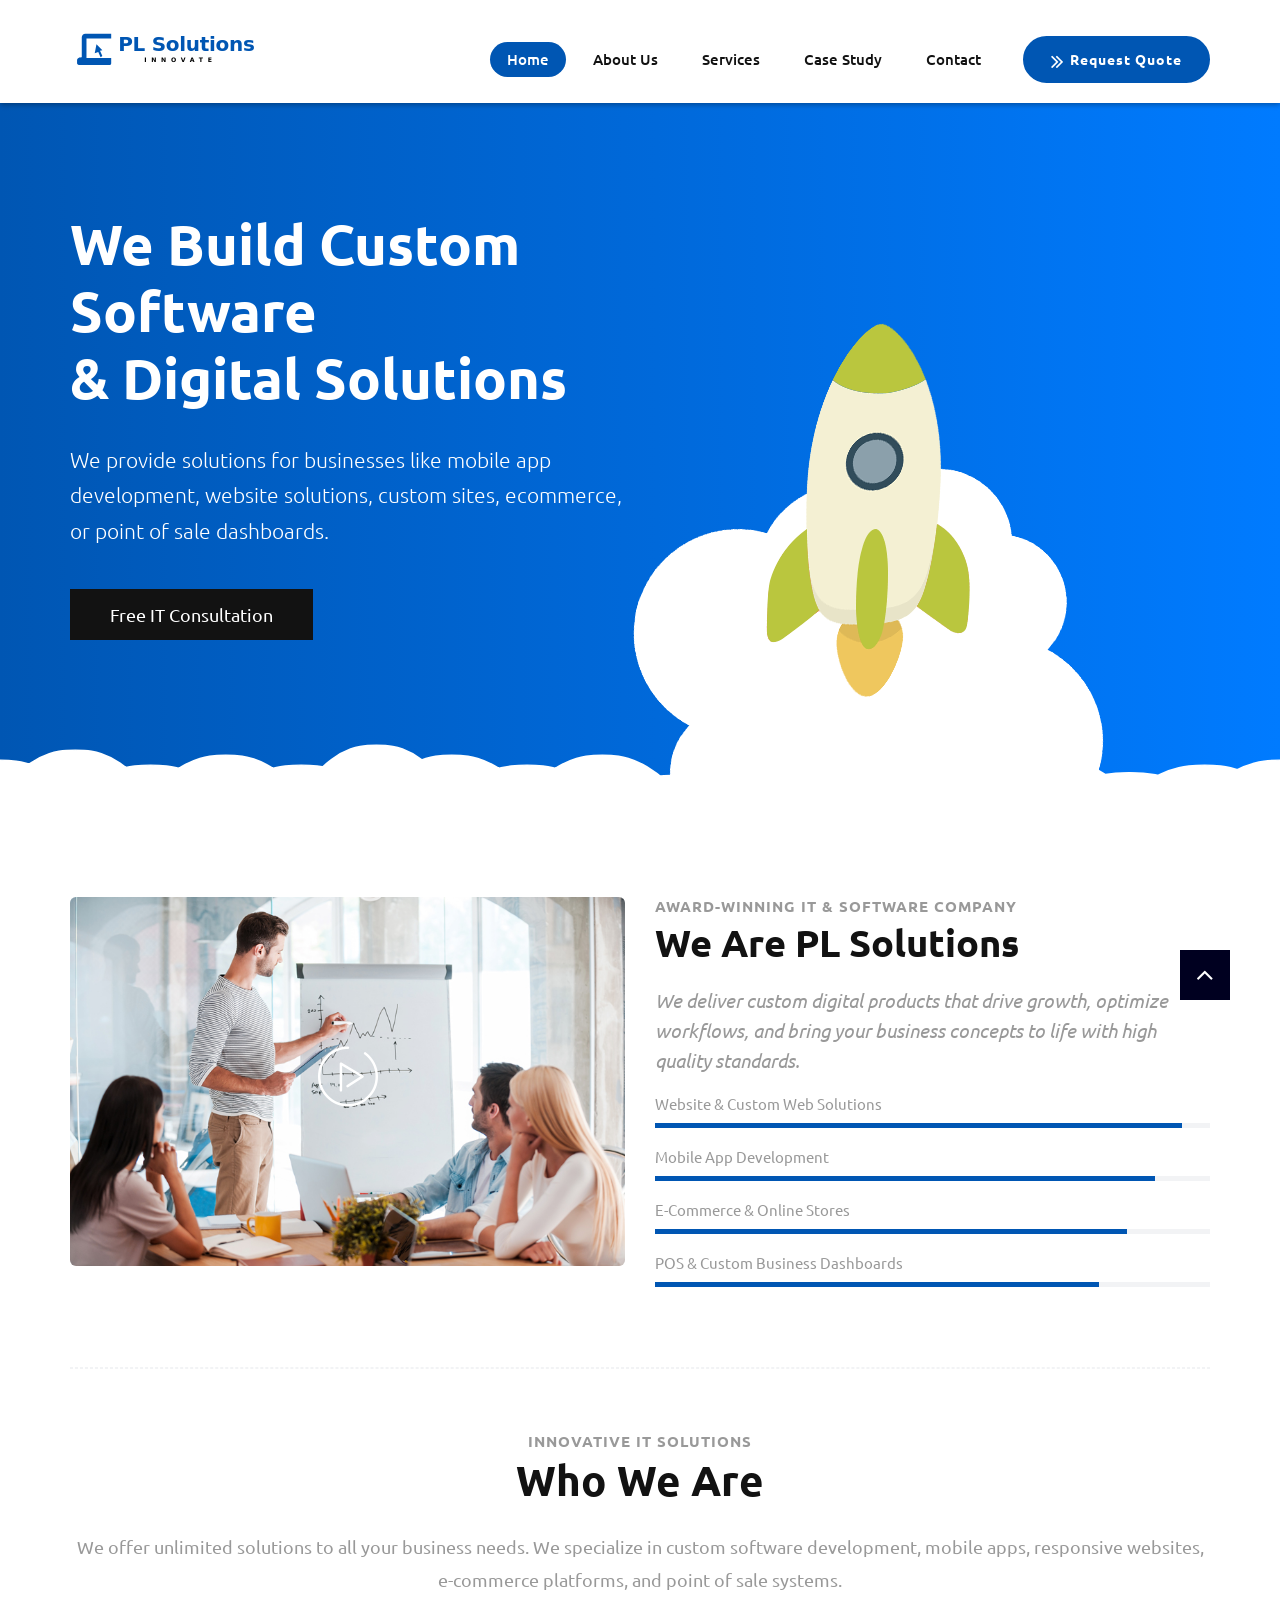
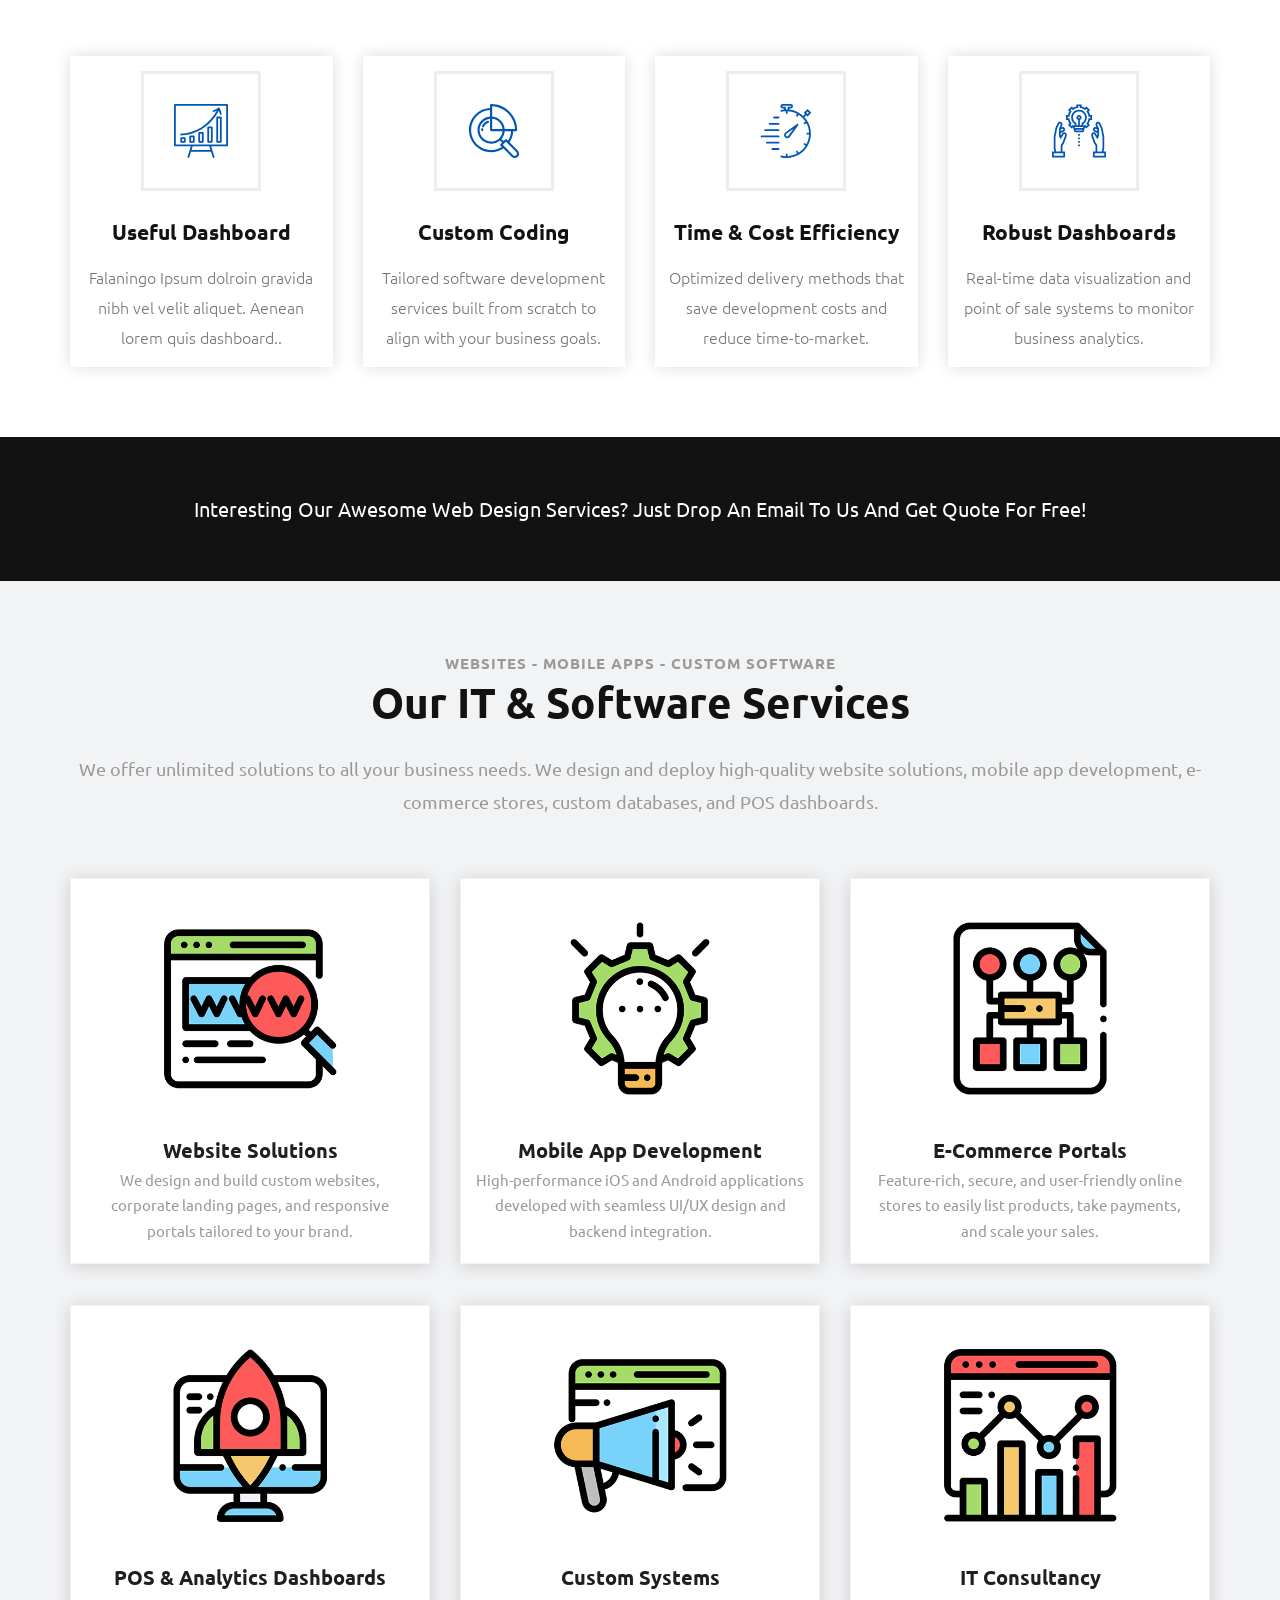
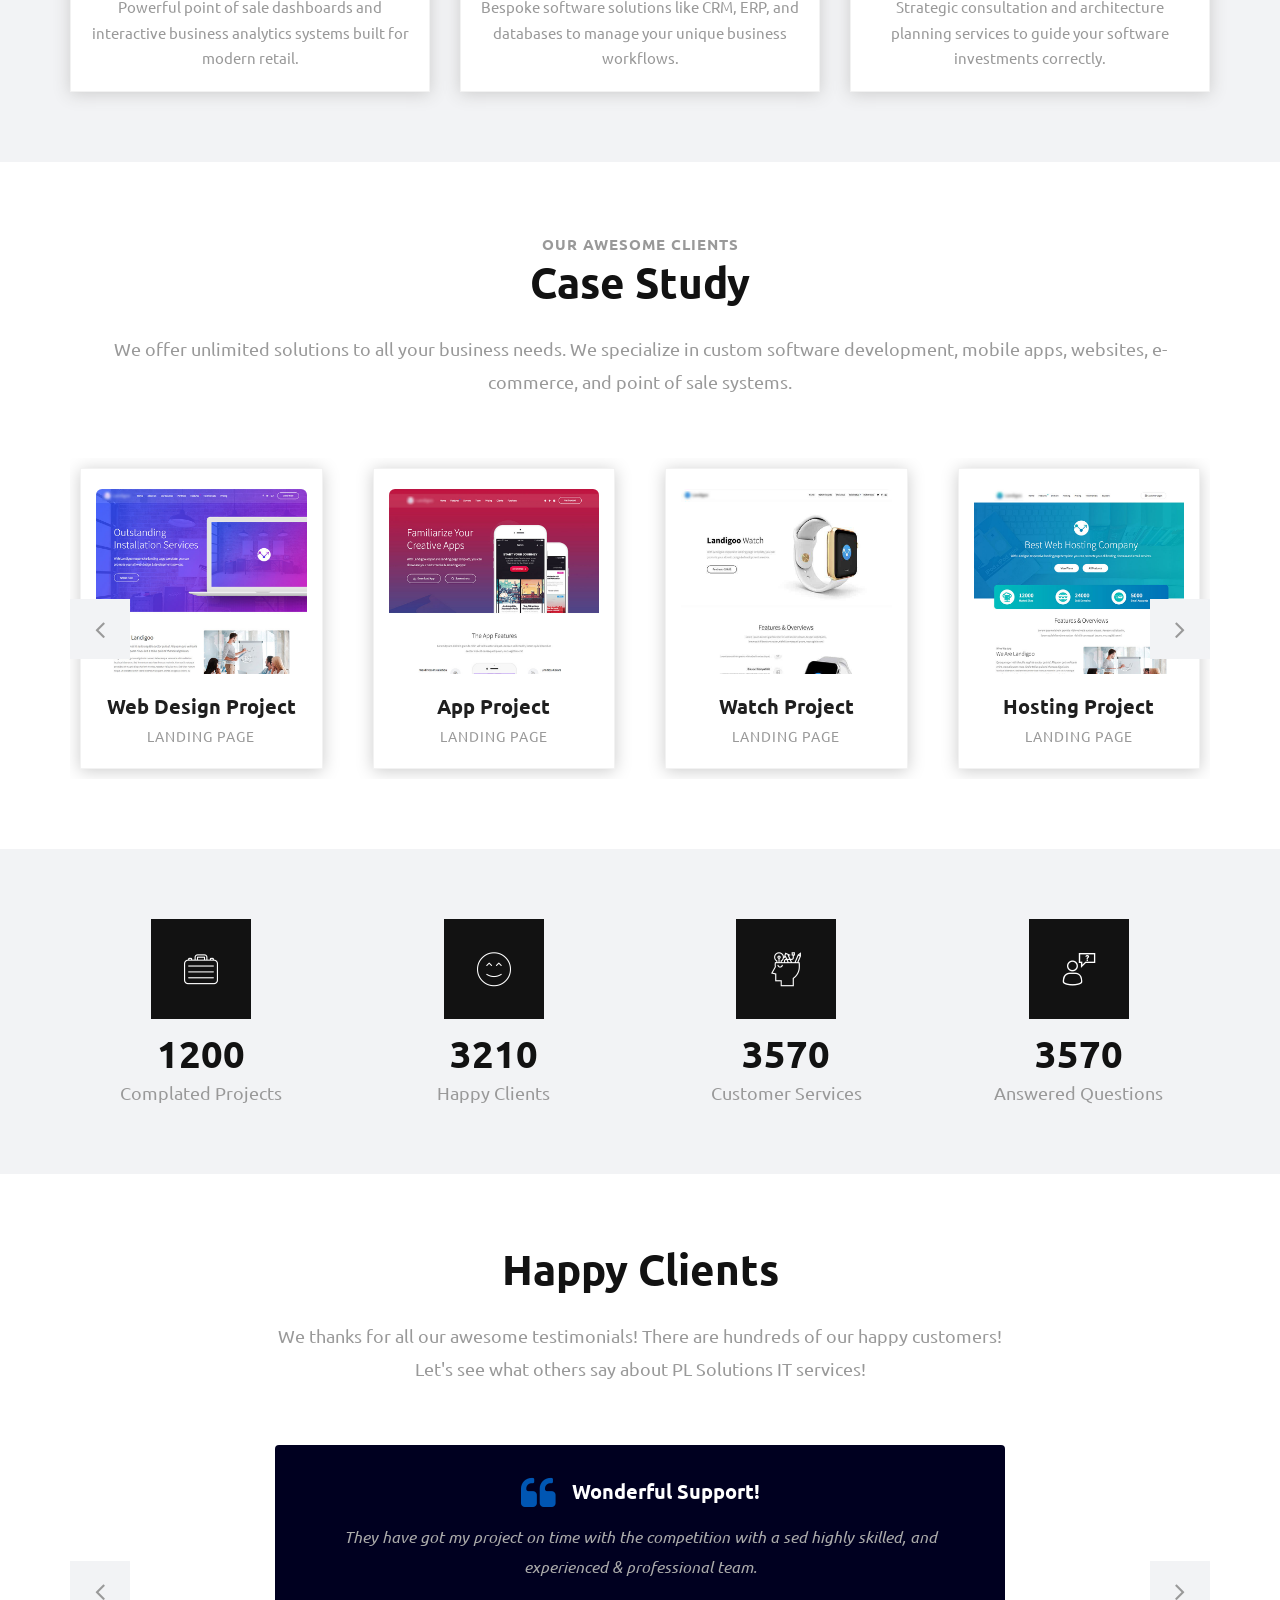
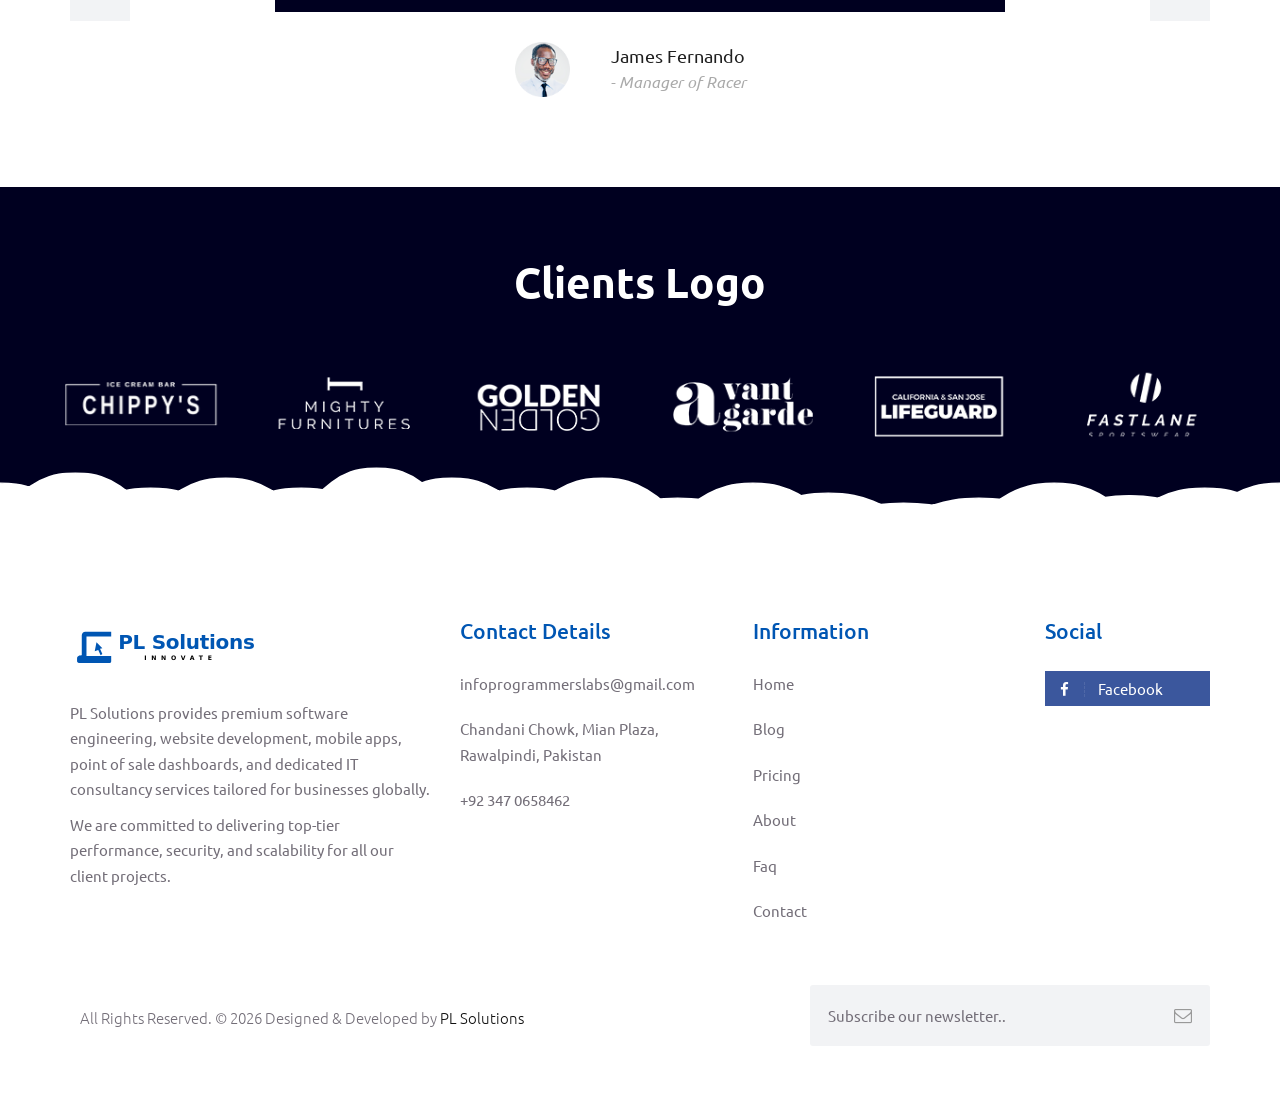
==== commit 79cb37c8: "Fix favicon: proper PNG-based ICO + SVG fallback for all browsers" ====
--- a/index.html
+++ b/index.html
@@ -15,8 +15,10 @@
 <meta name="author" content="">
 
 <!-- Site Icons -->
-<link rel="shortcut icon" href="images/favicon.ico" type="image/x-icon" />
-<link rel="apple-touch-icon" href="images/apple-touch-icon.png">
+<link rel="icon" type="image/x-icon" href="images/favicon.ico" />
+<link rel="icon" type="image/svg+xml" href="images/favicon.svg" />
+<link rel="shortcut icon" href="images/favicon.ico" />
+<link rel="apple-touch-icon" href="images/favicon.ico">
 
 <!-- Bootstrap CSS -->
 <link rel="stylesheet" href="css/bootstrap.min.css">
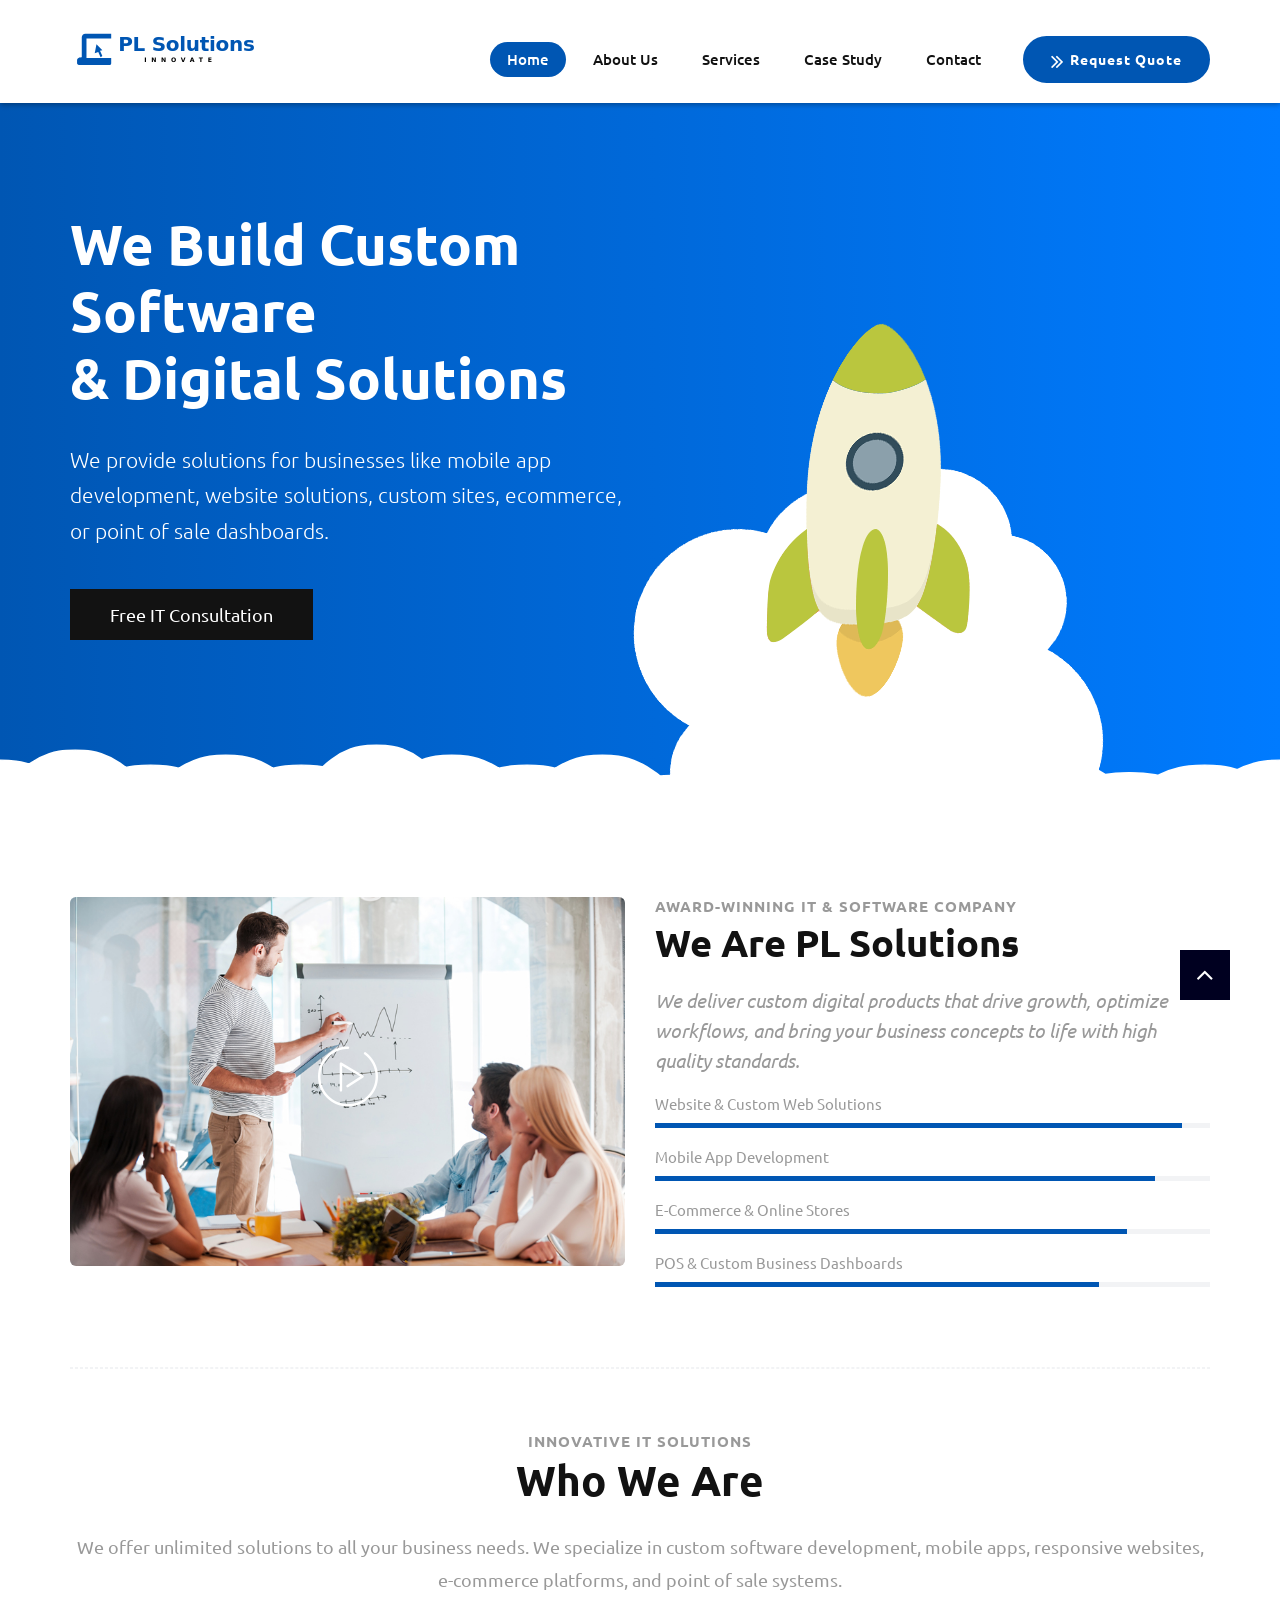
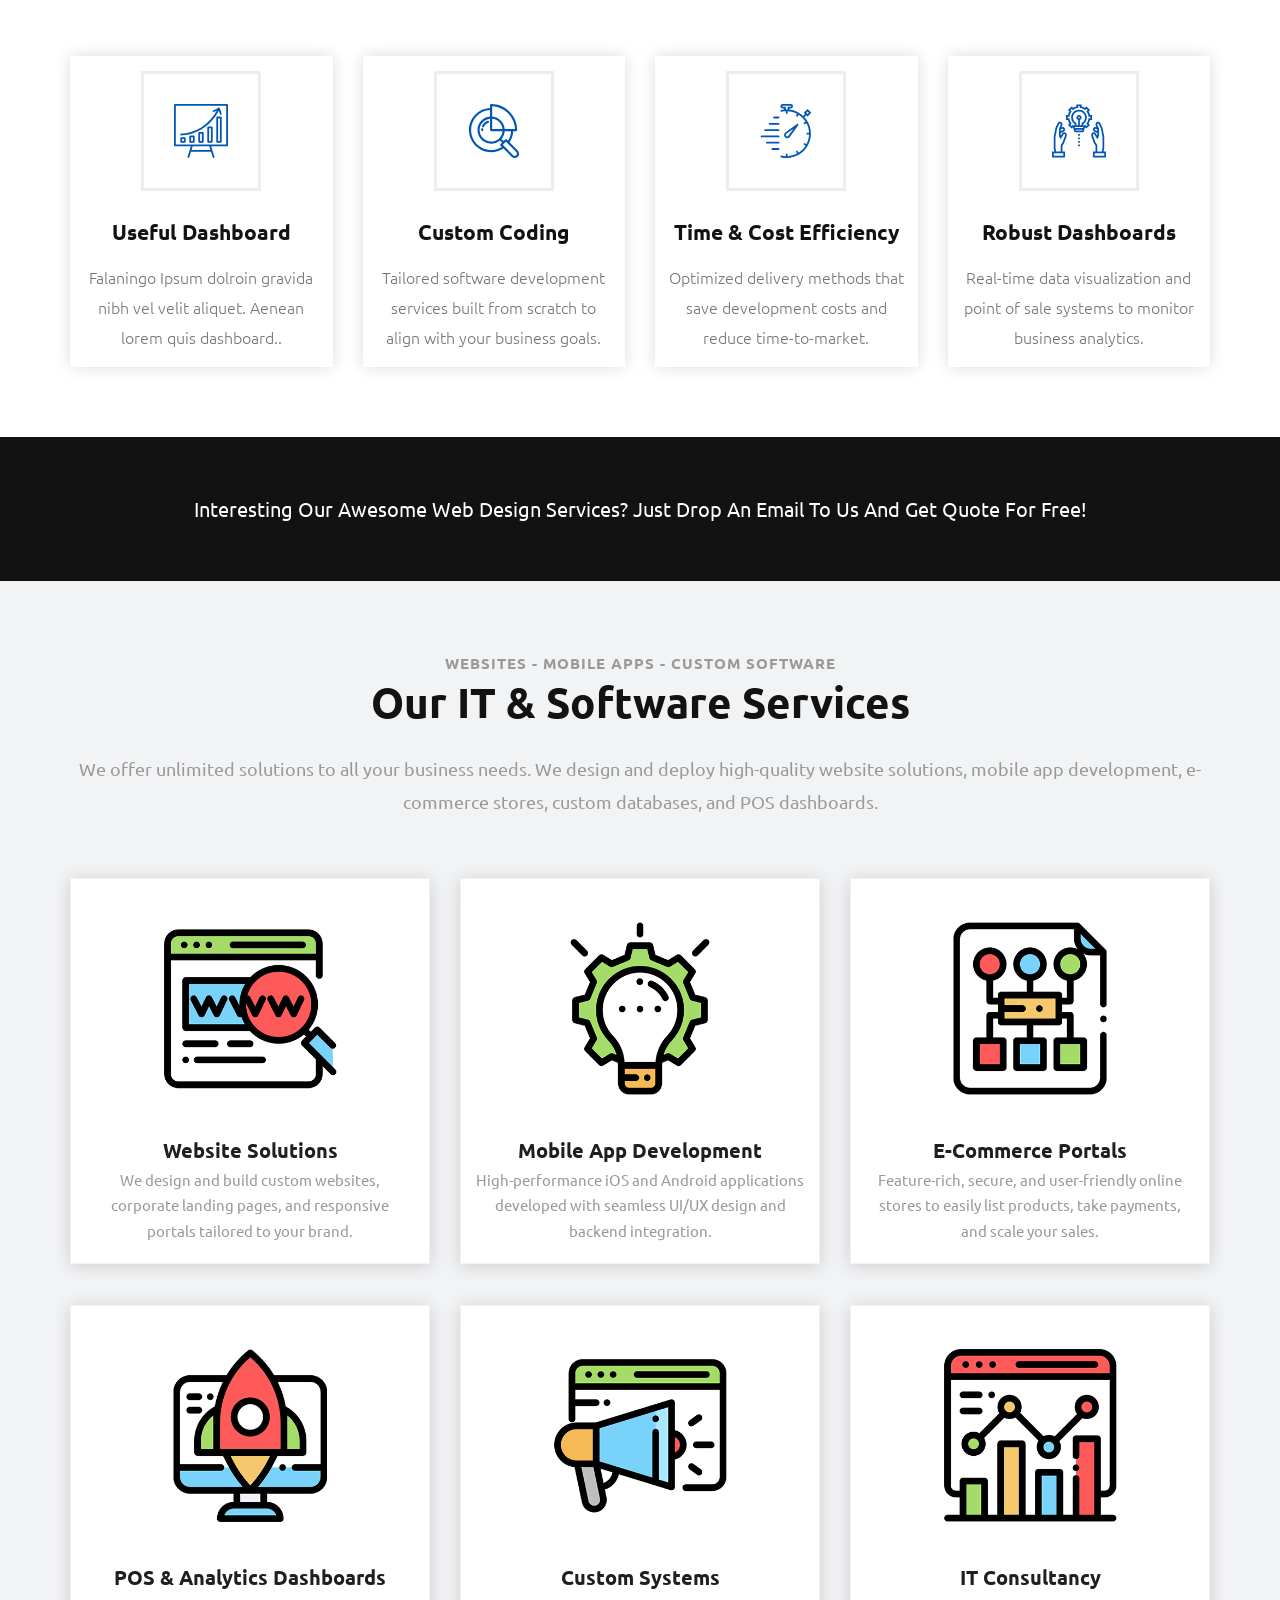
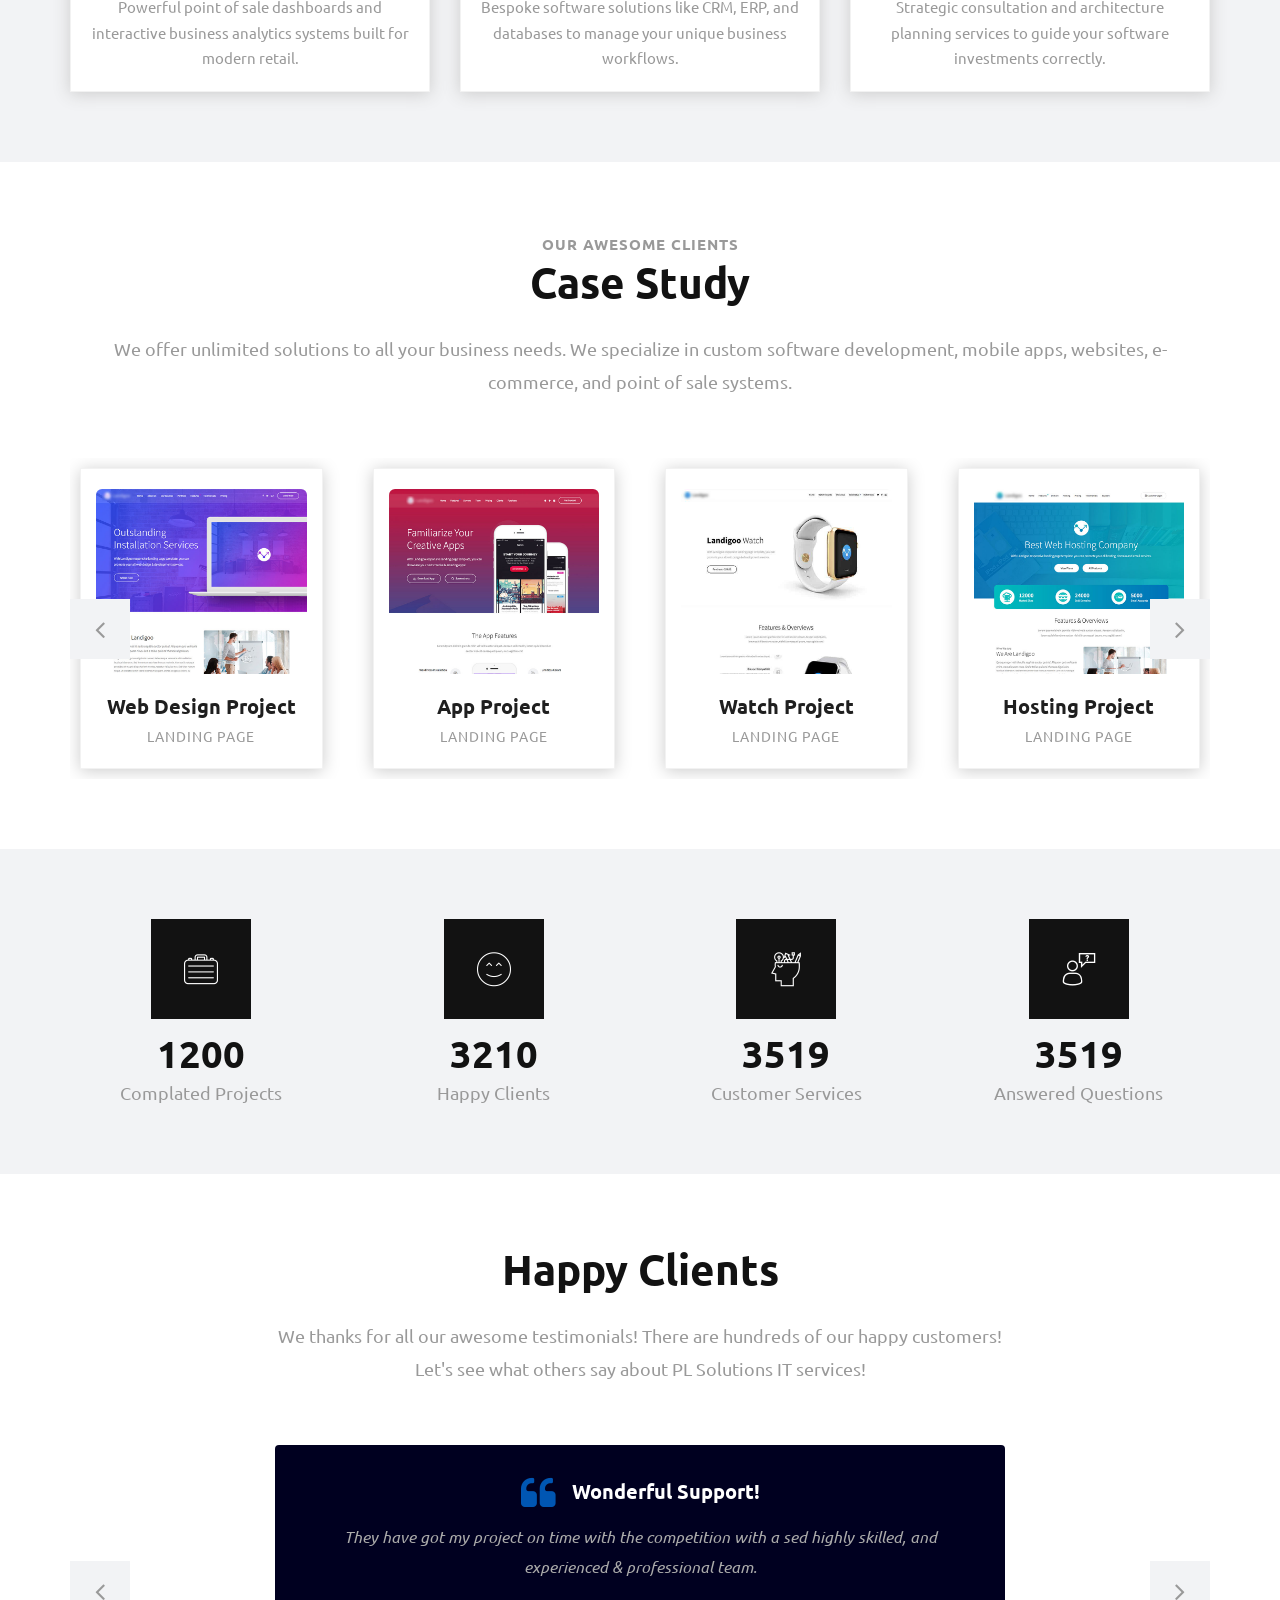
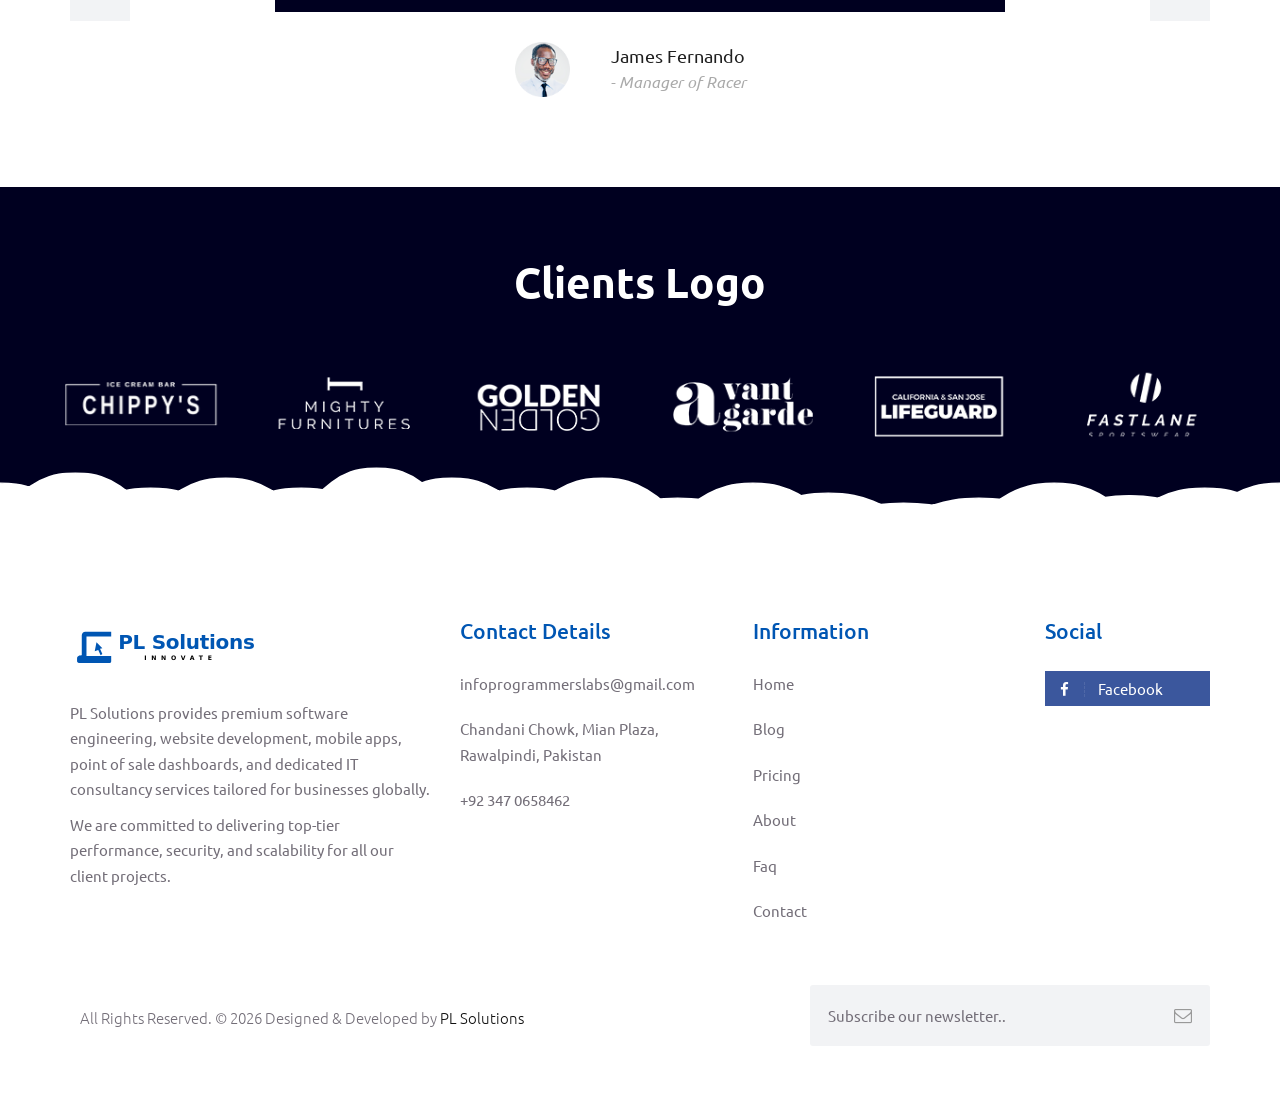
==== commit fabfbda8: "fix: update favicon links to use favicon/ folder with proper sizes" ====
--- a/index.html
+++ b/index.html
@@ -15,10 +15,14 @@
 <meta name="author" content="">
 
 <!-- Site Icons -->
-<link rel="icon" type="image/x-icon" href="images/favicon.ico" />
-<link rel="icon" type="image/svg+xml" href="images/favicon.svg" />
-<link rel="shortcut icon" href="images/favicon.ico" />
-<link rel="apple-touch-icon" href="images/favicon.ico">
+<link rel="icon" type="image/x-icon" href="favicon/favicon.ico" />
+<link rel="icon" type="image/png" sizes="16x16" href="favicon/favicon-16x16.png" />
+<link rel="icon" type="image/png" sizes="32x32" href="favicon/favicon-32x32.png" />
+<link rel="icon" type="image/png" sizes="192x192" href="favicon/android-chrome-192x192.png" />
+<link rel="icon" type="image/png" sizes="512x512" href="favicon/android-chrome-512x512.png" />
+<link rel="shortcut icon" href="favicon/favicon.ico" />
+<link rel="apple-touch-icon" sizes="180x180" href="favicon/apple-touch-icon.png" />
+<link rel="manifest" href="favicon/site.webmanifest" />
 
 <!-- Bootstrap CSS -->
 <link rel="stylesheet" href="css/bootstrap.min.css">
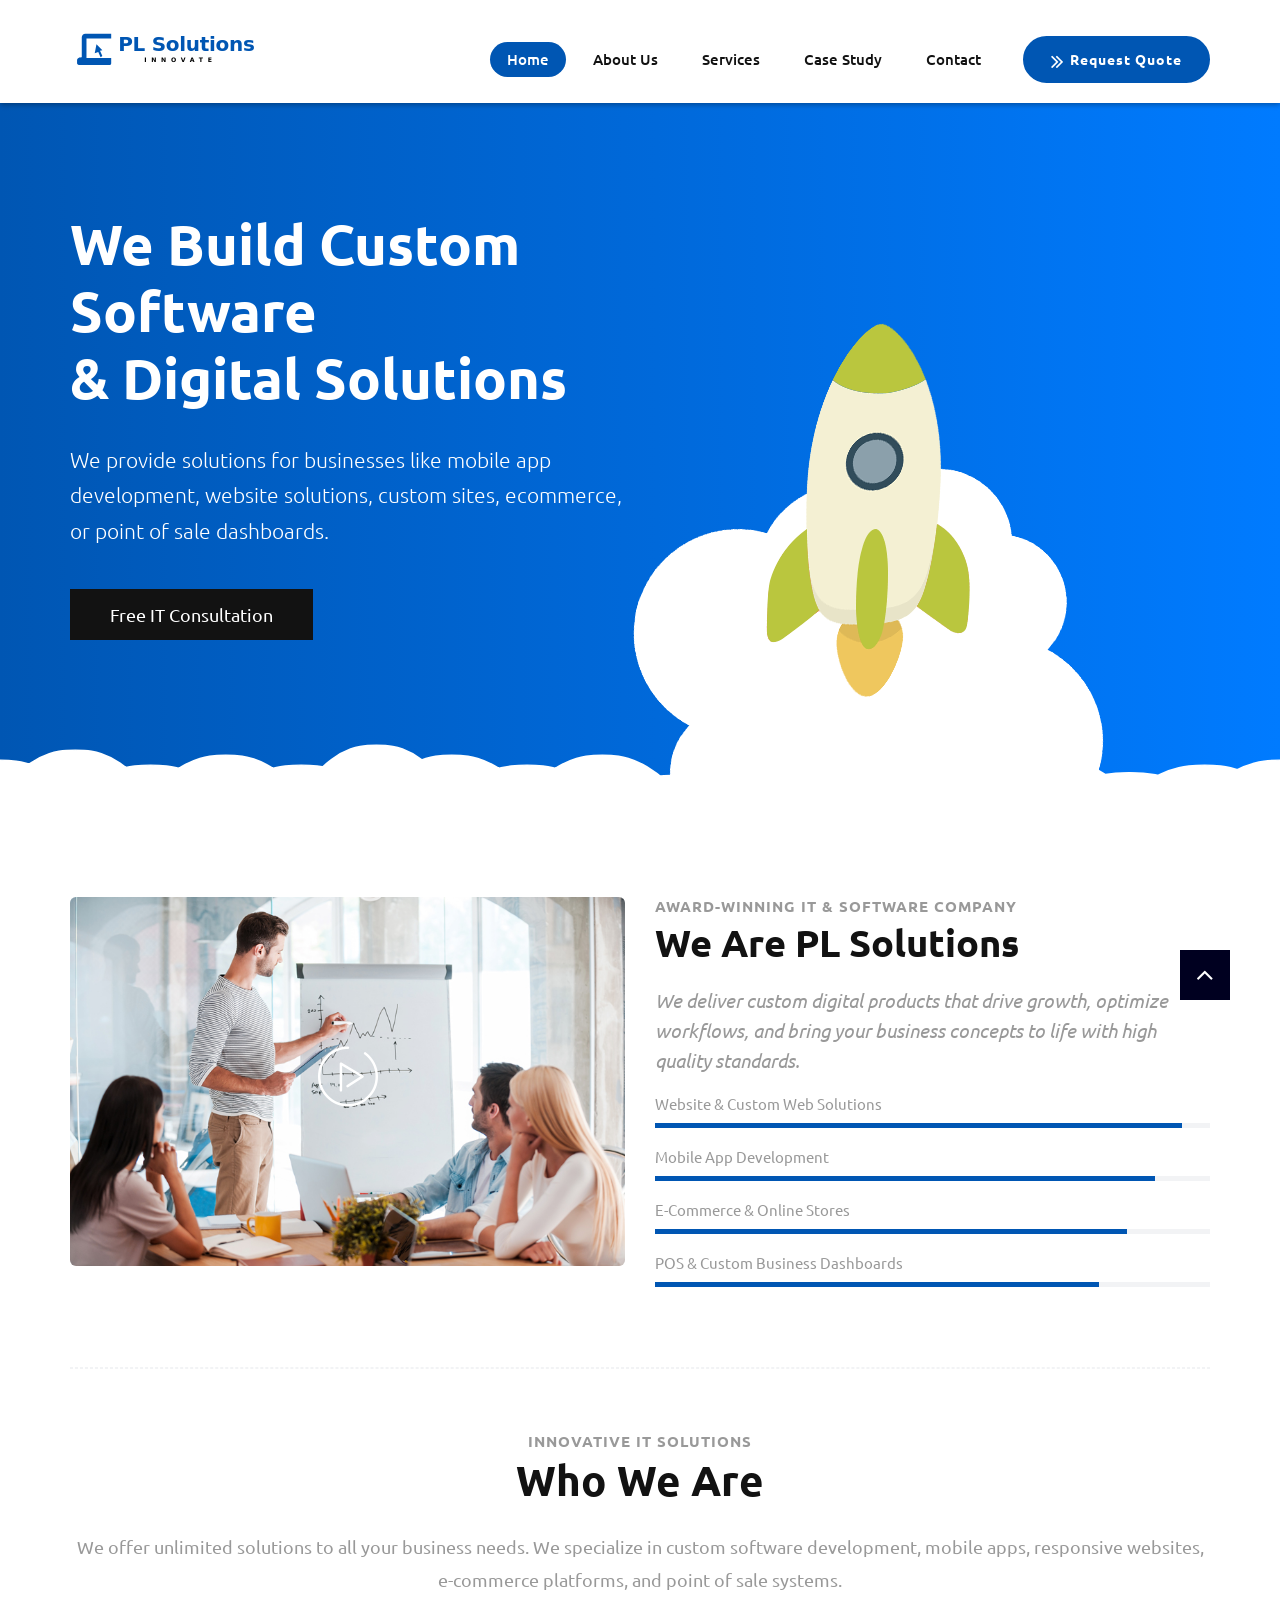
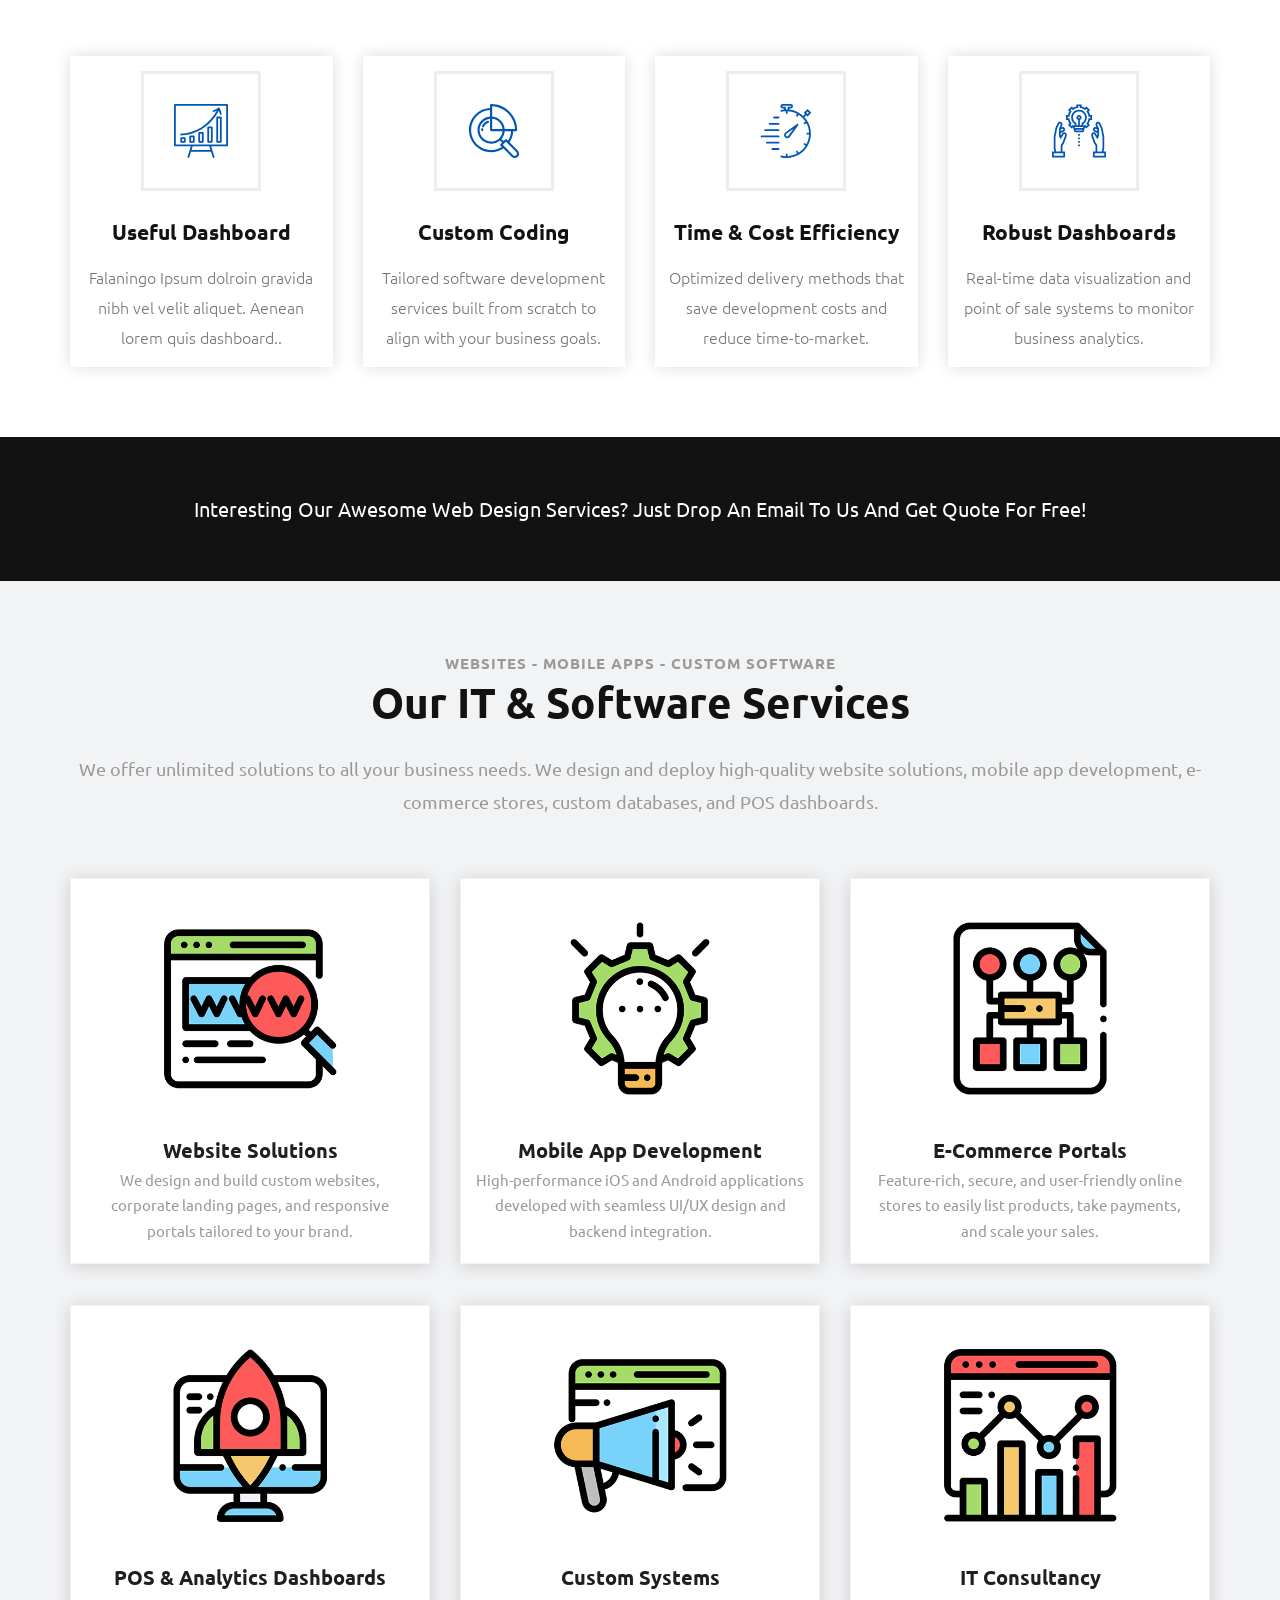
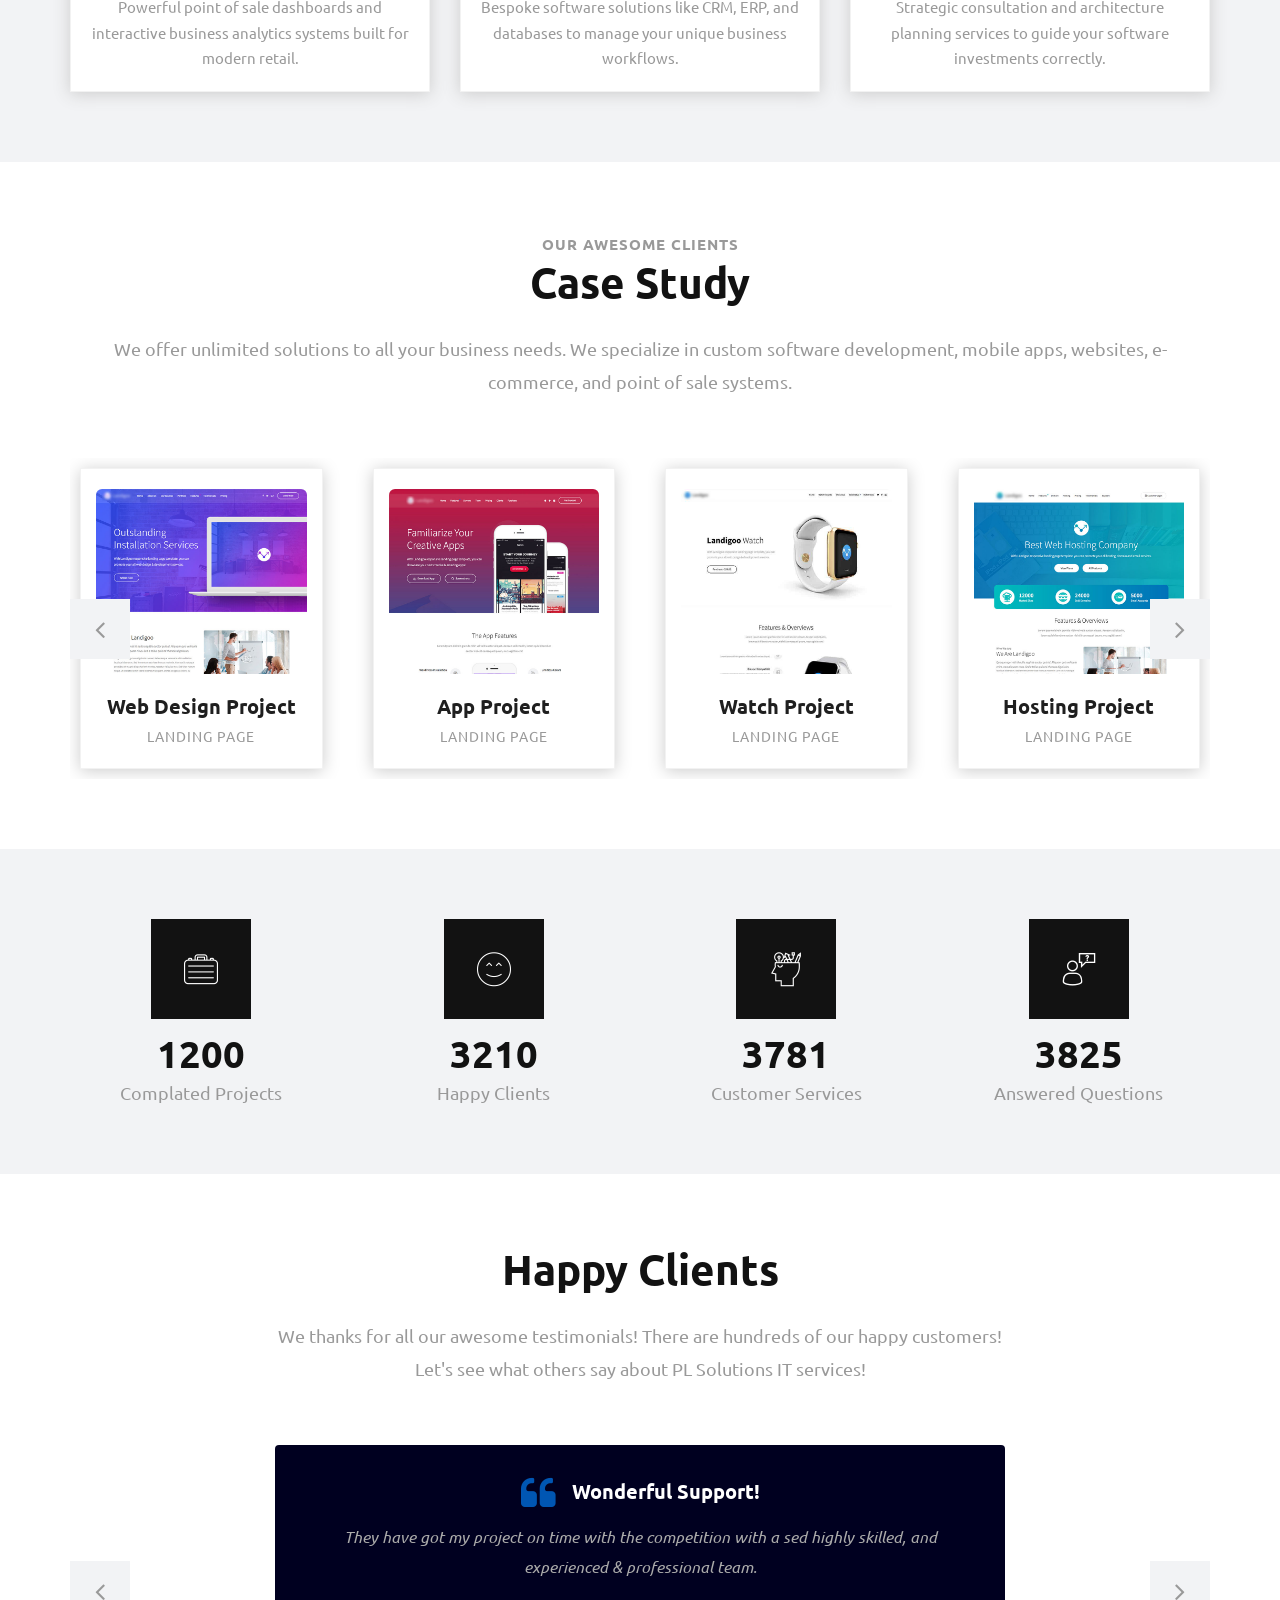
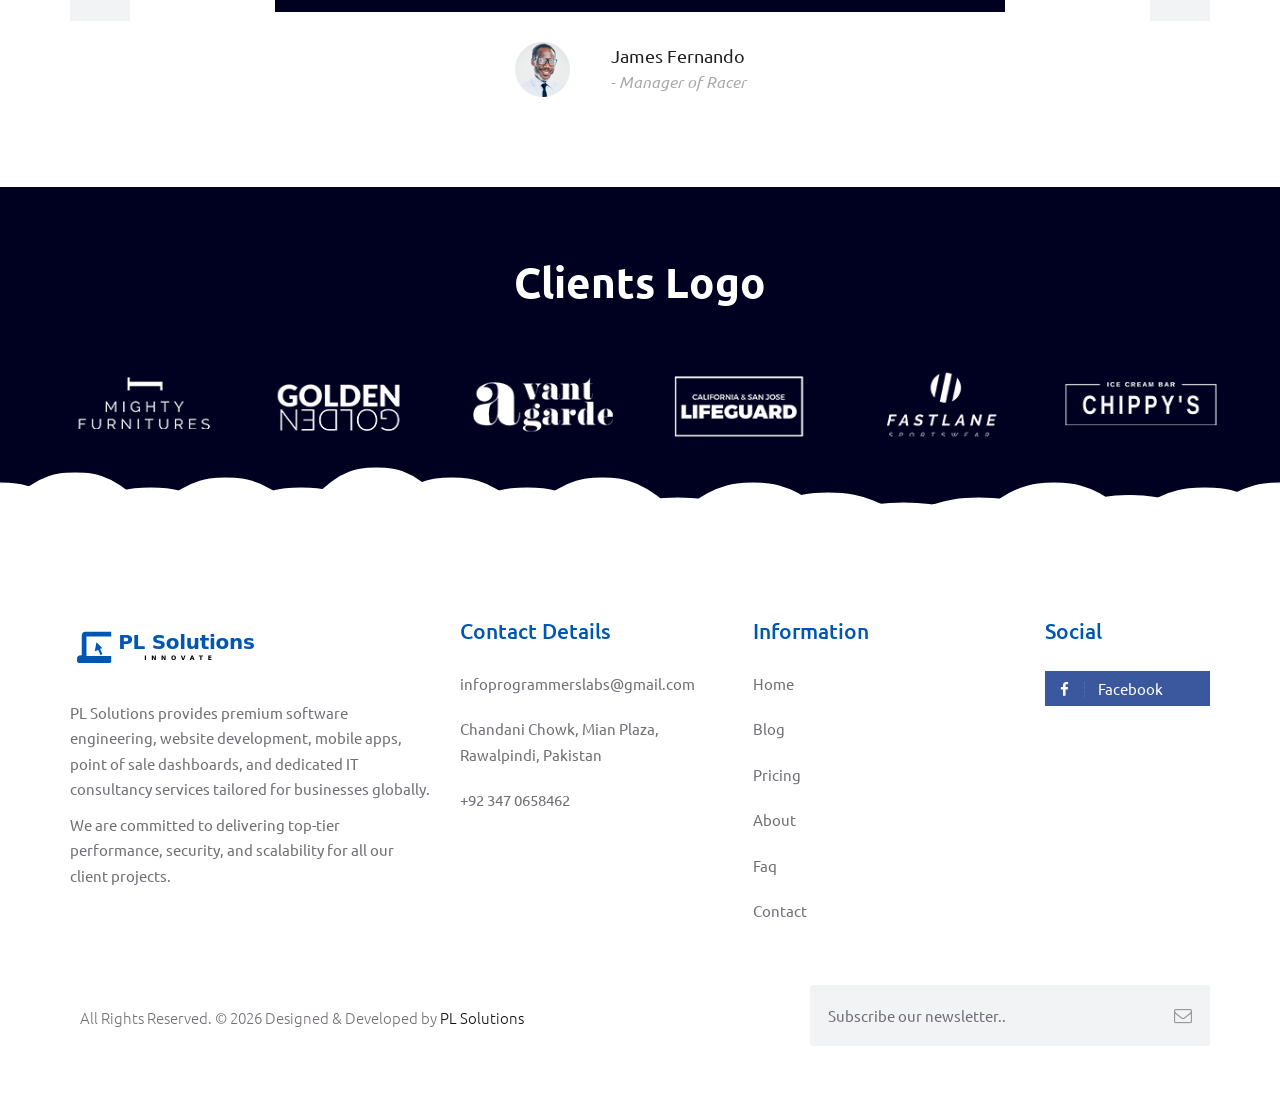
==== commit 8fdd1671: "Change loader text from LOADING to PL SOLUTION with animated O" ====
--- a/index.html
+++ b/index.html
@@ -49,17 +49,21 @@
     <!-- LOADER -->
     <div id="preloader">
         <div id="cupcake" class="box">
-            <span class="letter">L</span>
+            <span class="letter">P</span>
+            <span class="letter box">L</span>
+            <span class="letter box">&nbsp;</span>
+            <span class="letter box">S</span>
             <div class="cupcakeCircle box">
                 <div class="cupcakeInner box">
                     <div class="cupcakeCore box"></div>
                 </div>
             </div>
-            <span class="letter box">A</span>
-            <span class="letter box">D</span>
+            <span class="letter box">L</span>
+            <span class="letter box">U</span>
+            <span class="letter box">T</span>
             <span class="letter box">I</span>
+            <span class="letter box">O</span>
             <span class="letter box">N</span>
-            <span class="letter box">G</span>
         </div>
     </div>
     <!-- END LOADER -->
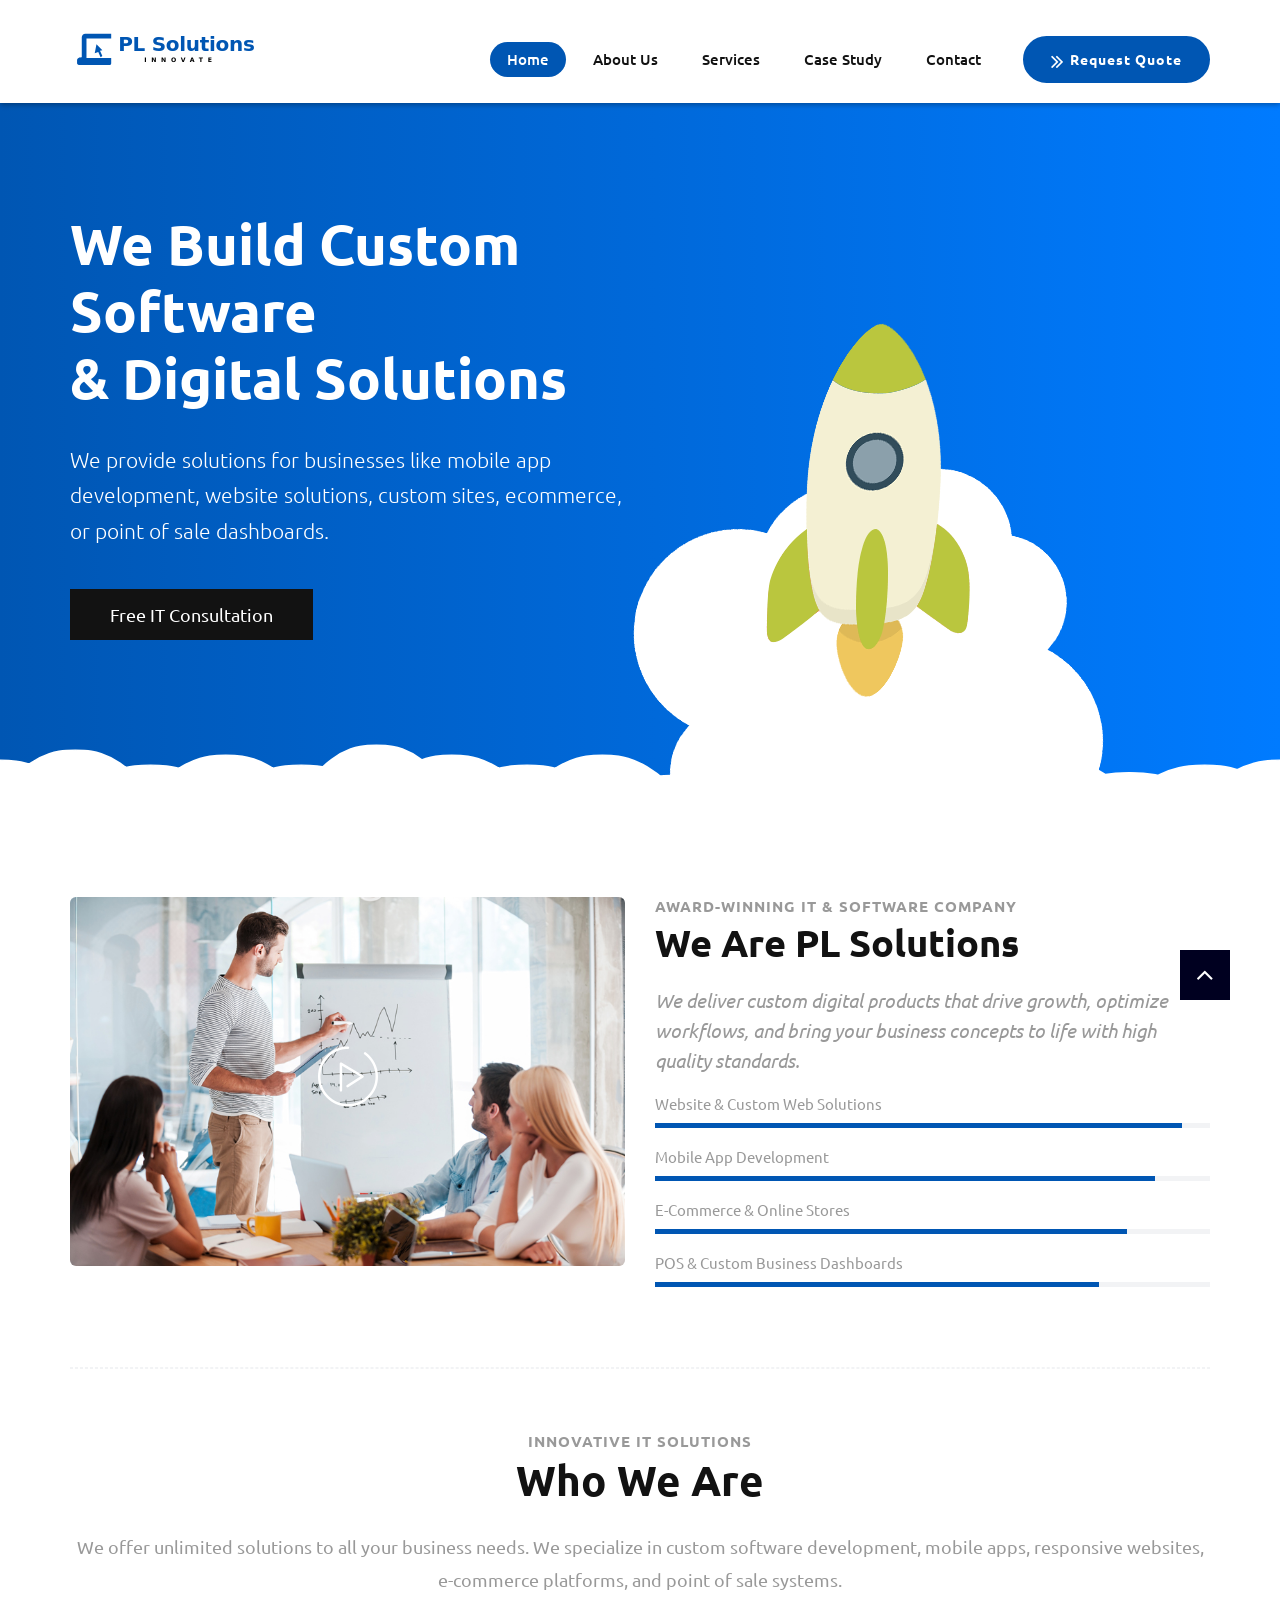
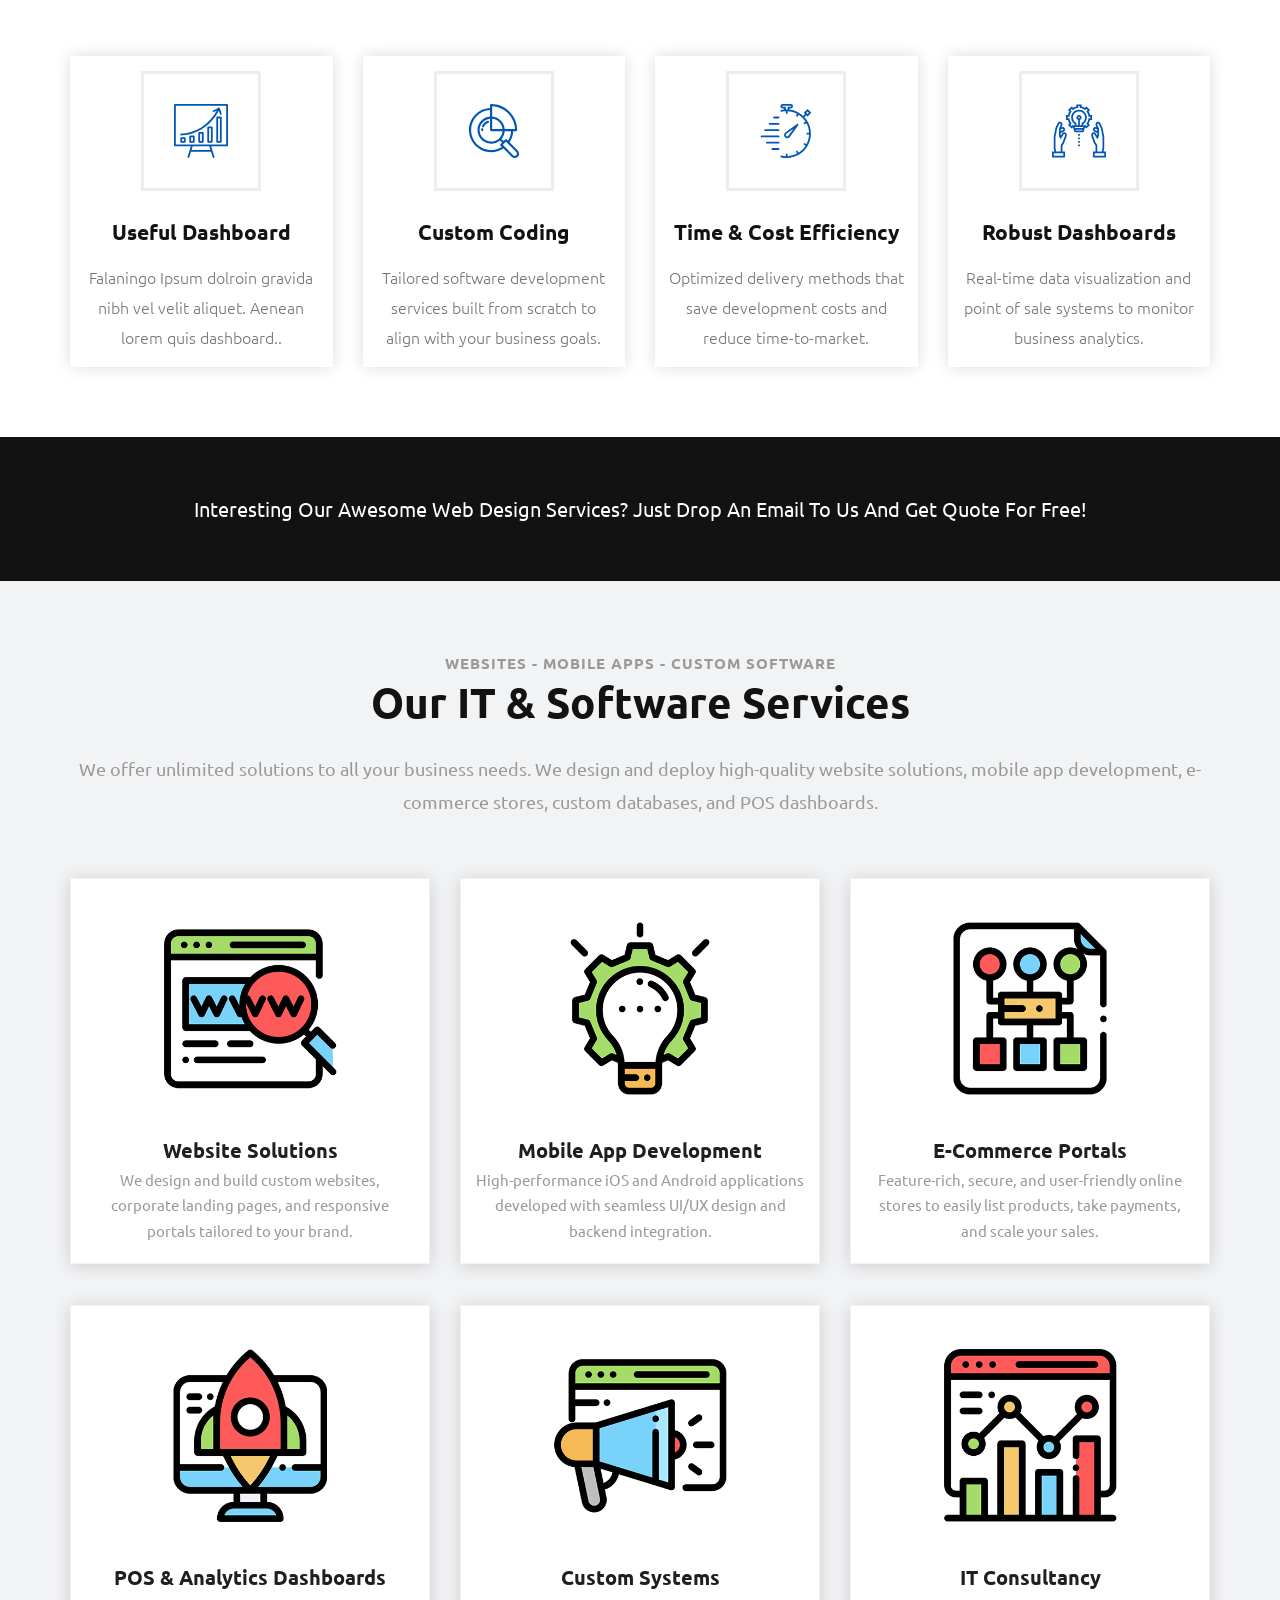
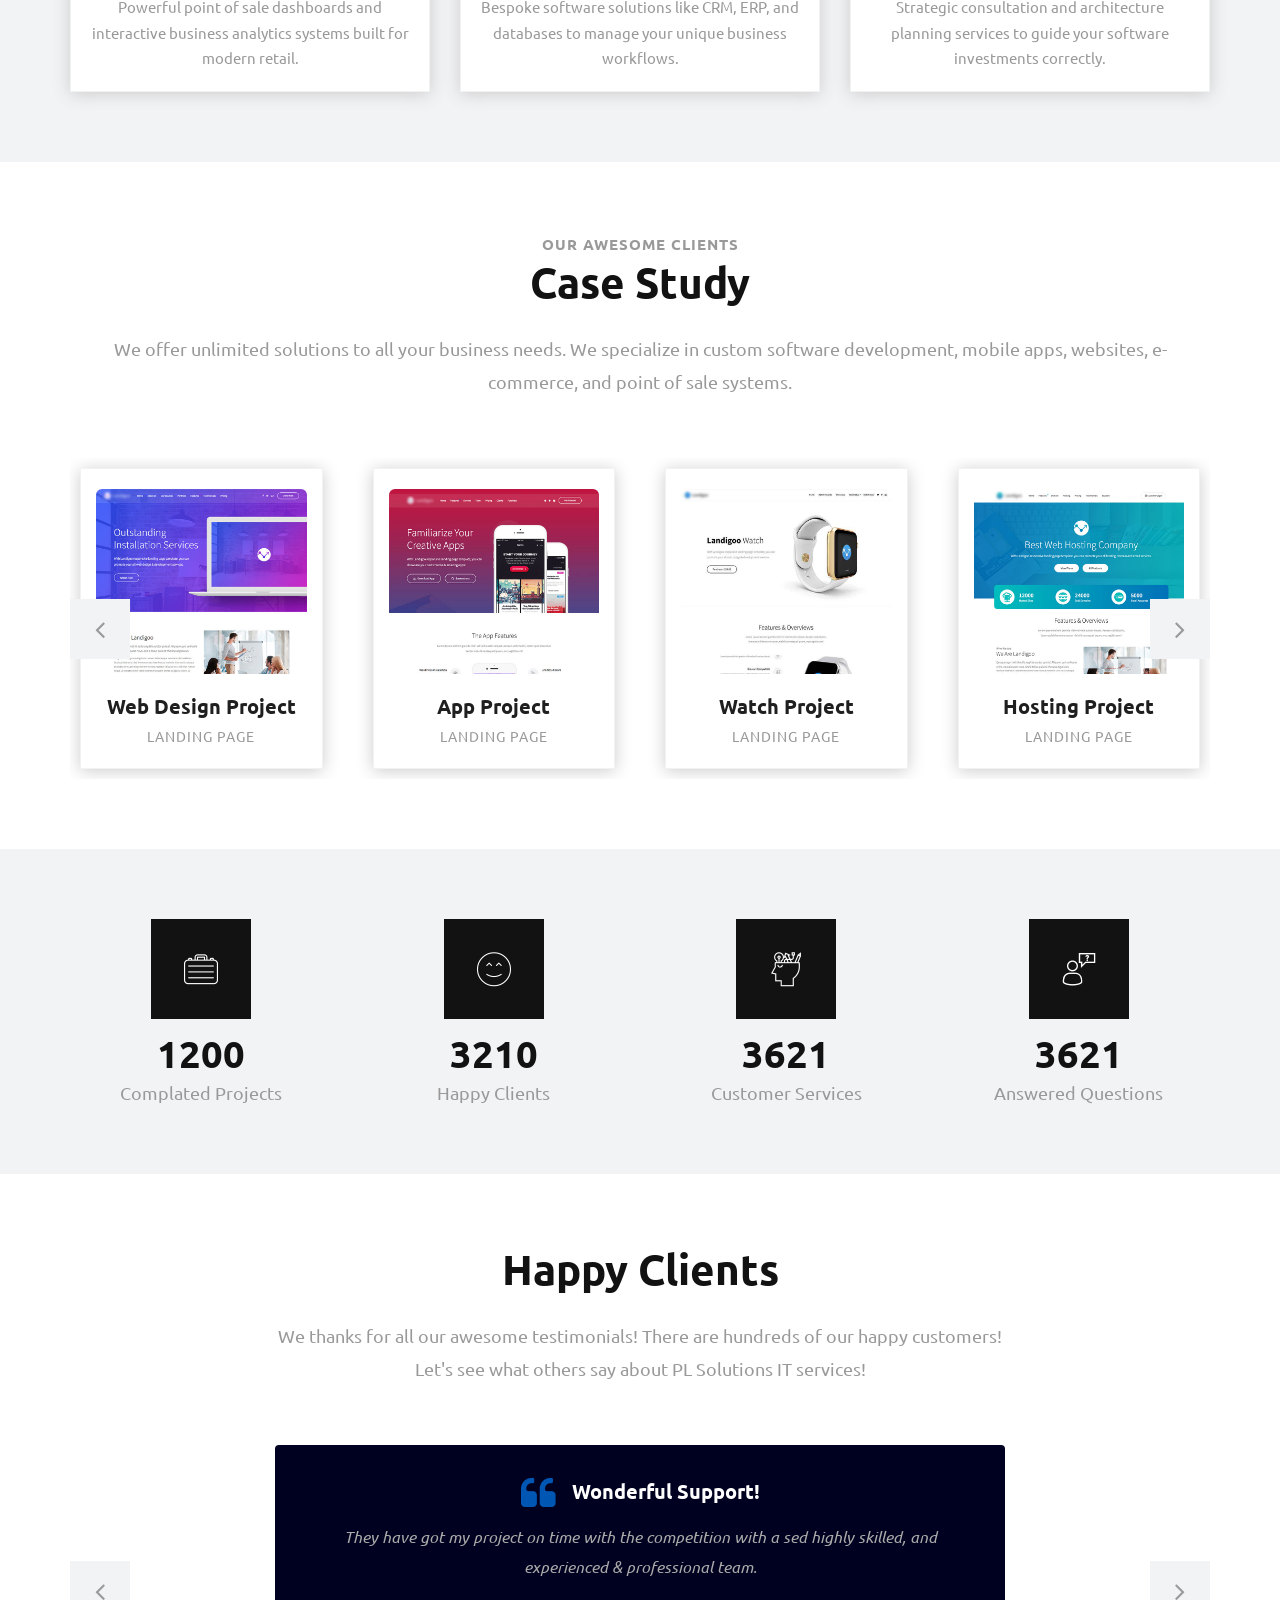
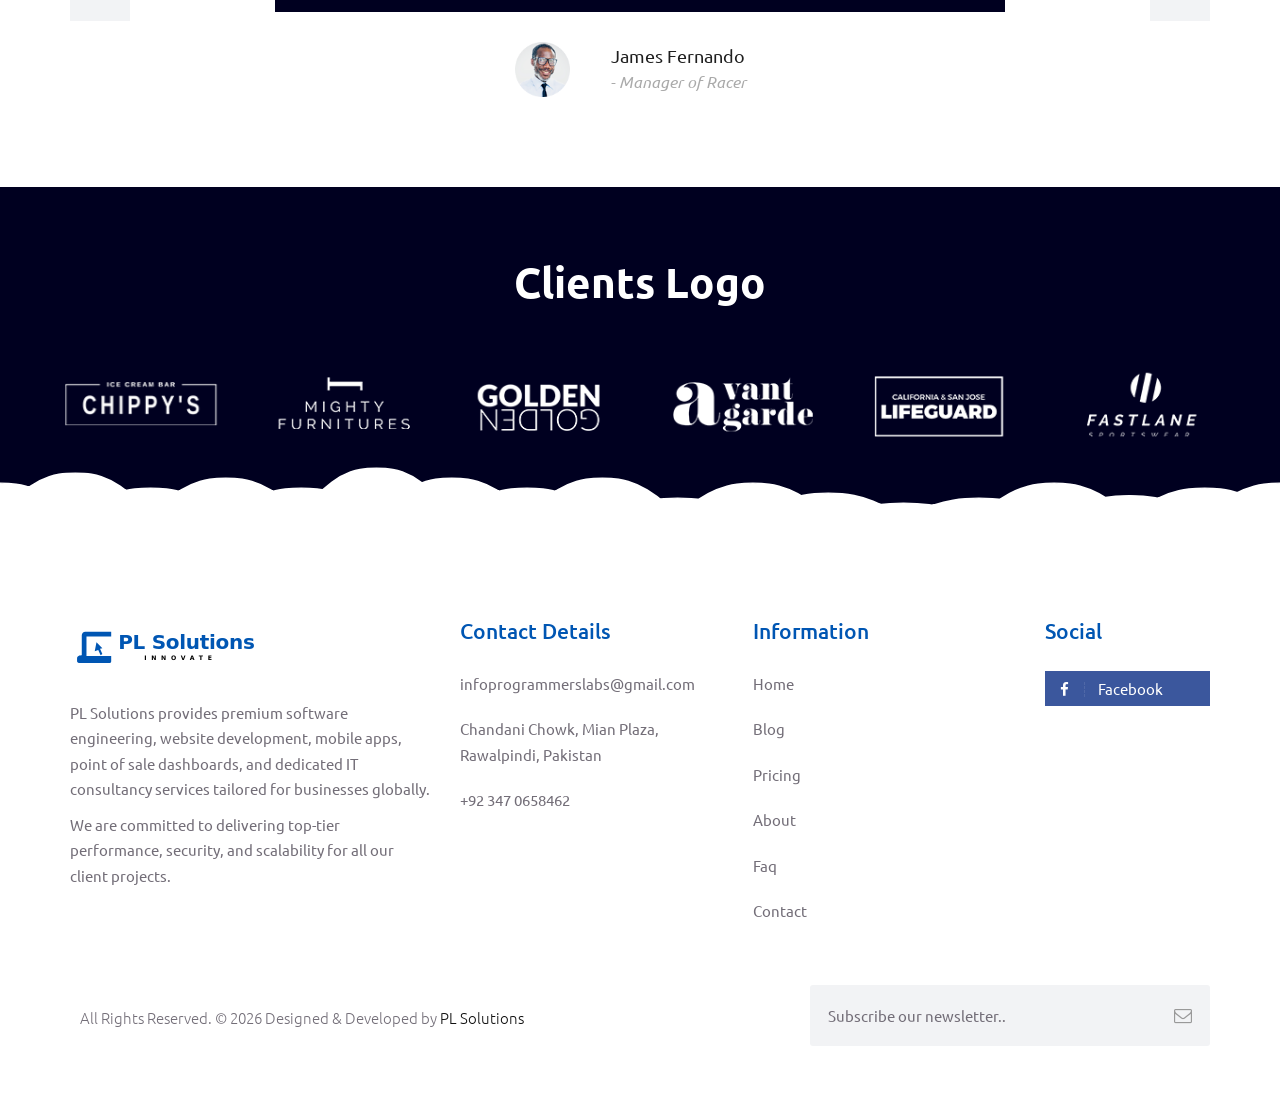
==== commit a6963f7c: "Fix loader text: PL SOLUTION to PL SOLUTIONS" ====
--- a/index.html
+++ b/index.html
@@ -64,6 +64,7 @@
             <span class="letter box">I</span>
             <span class="letter box">O</span>
             <span class="letter box">N</span>
+            <span class="letter box">S</span>
         </div>
     </div>
     <!-- END LOADER -->
